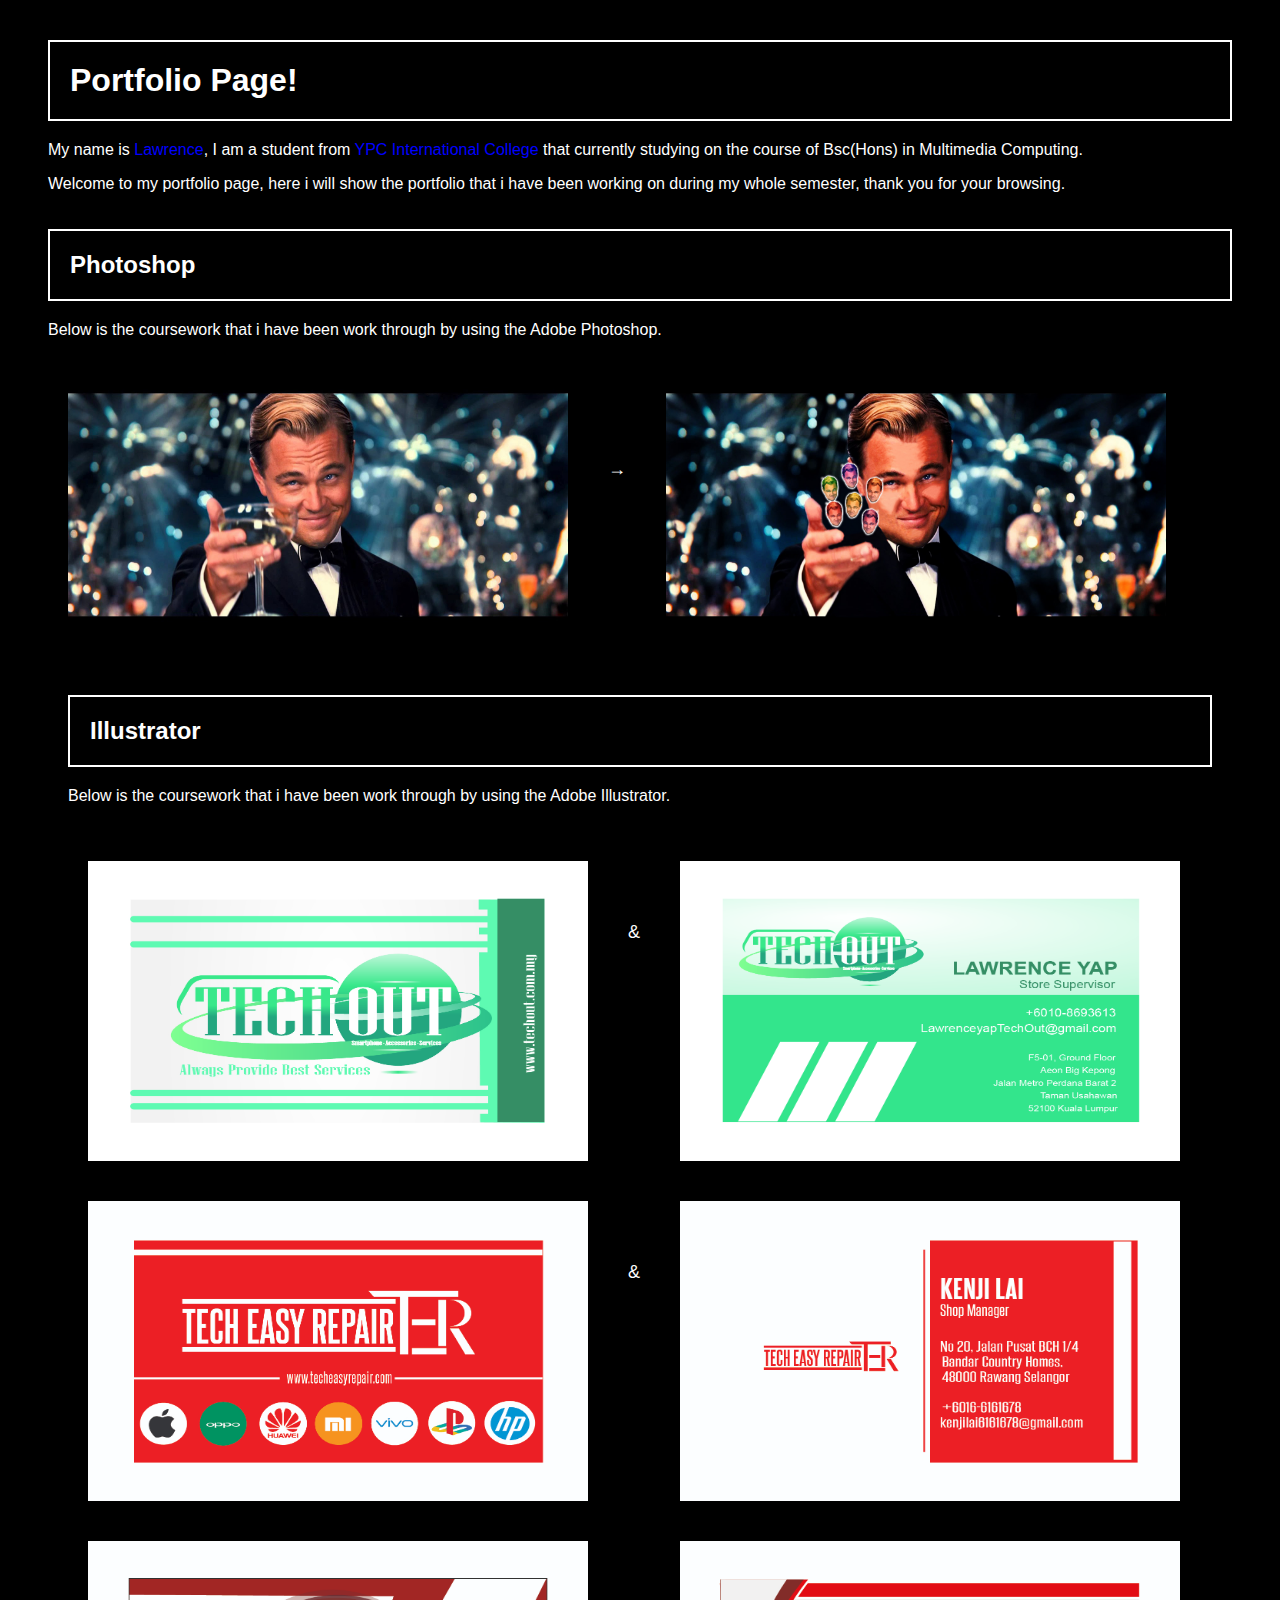
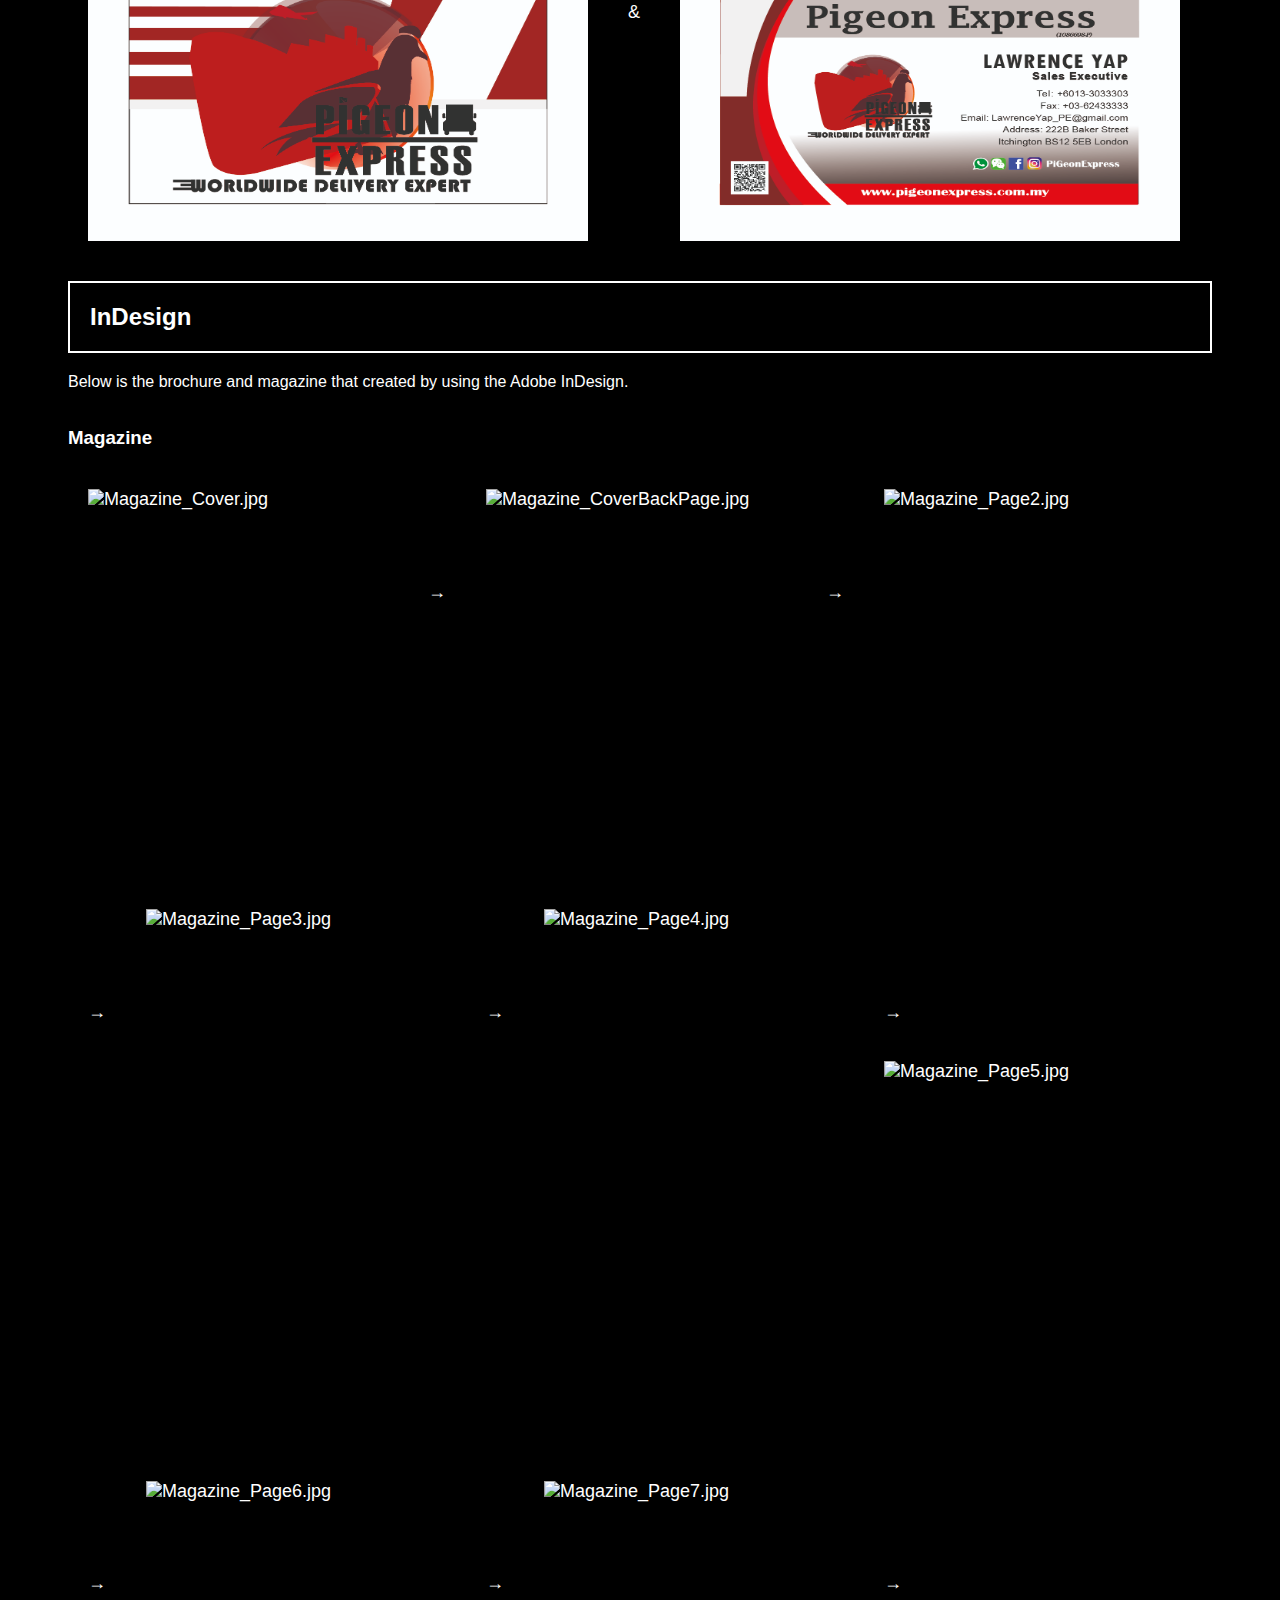
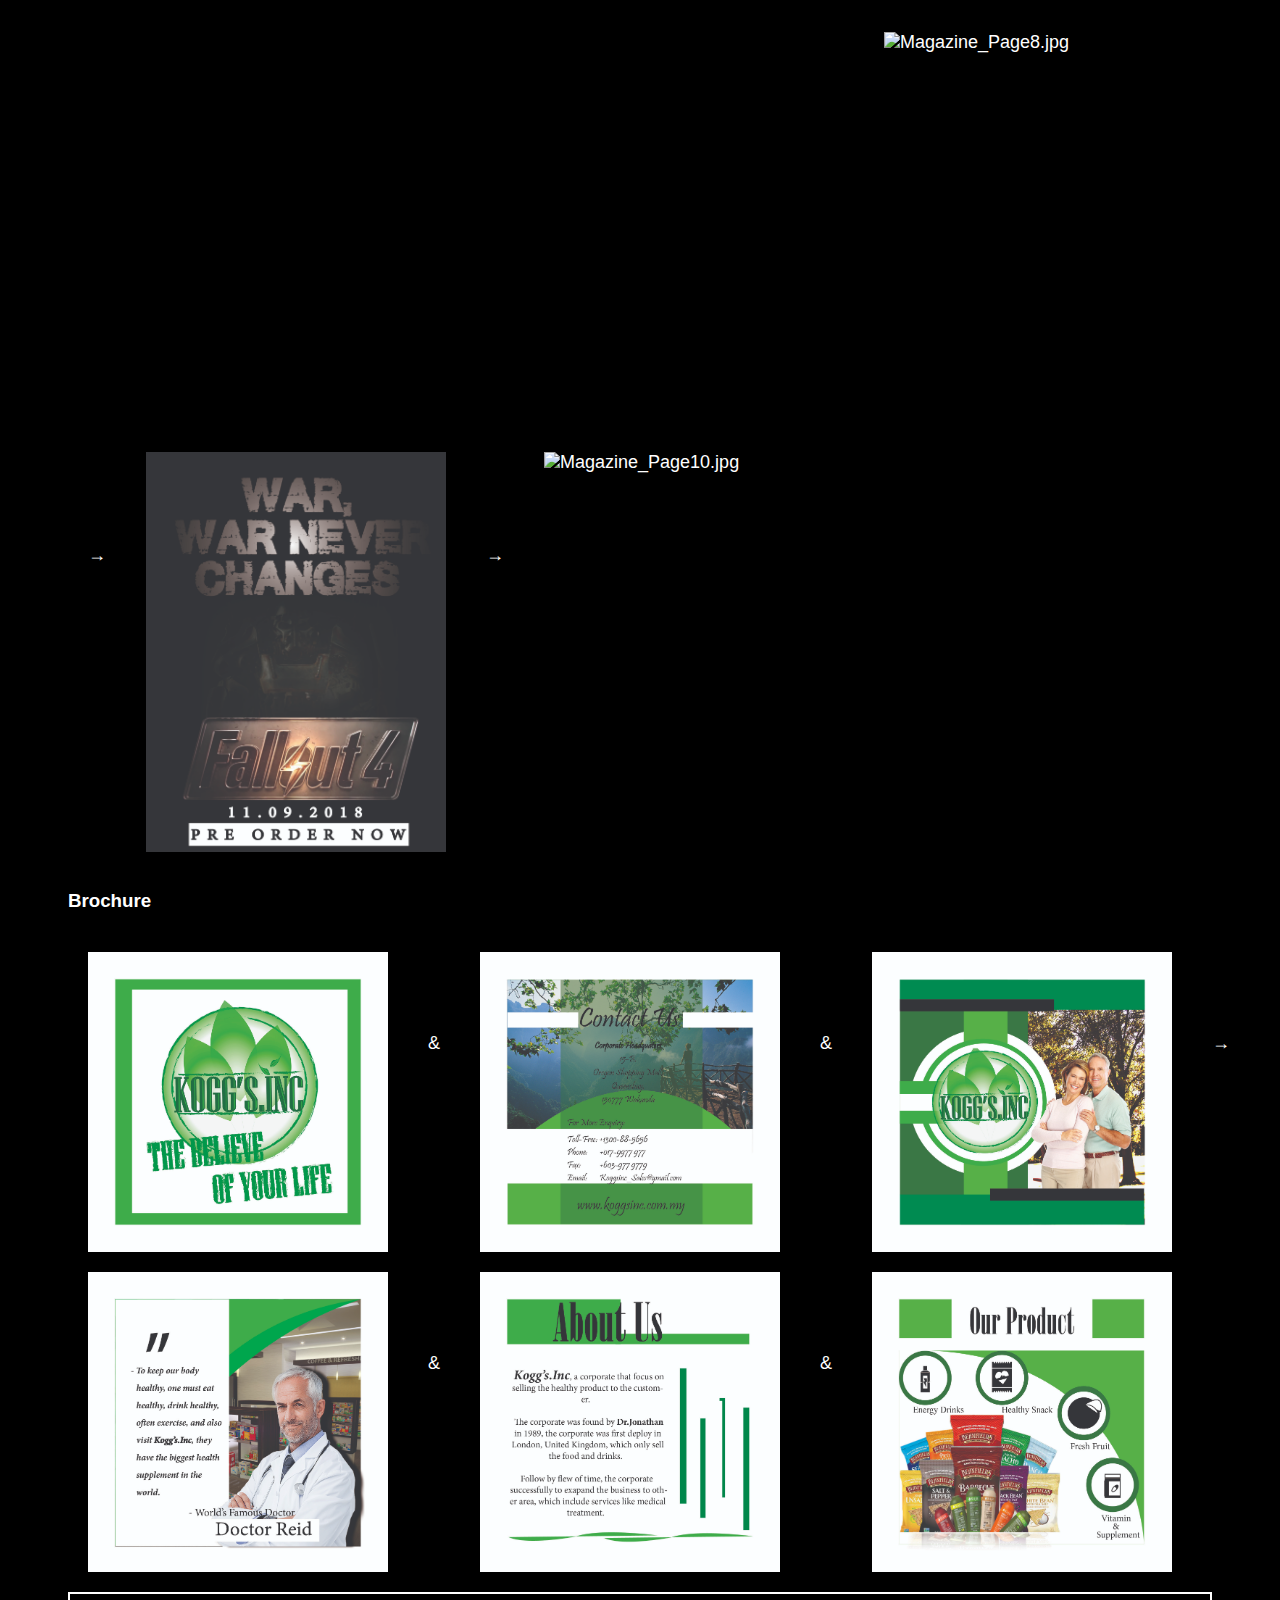
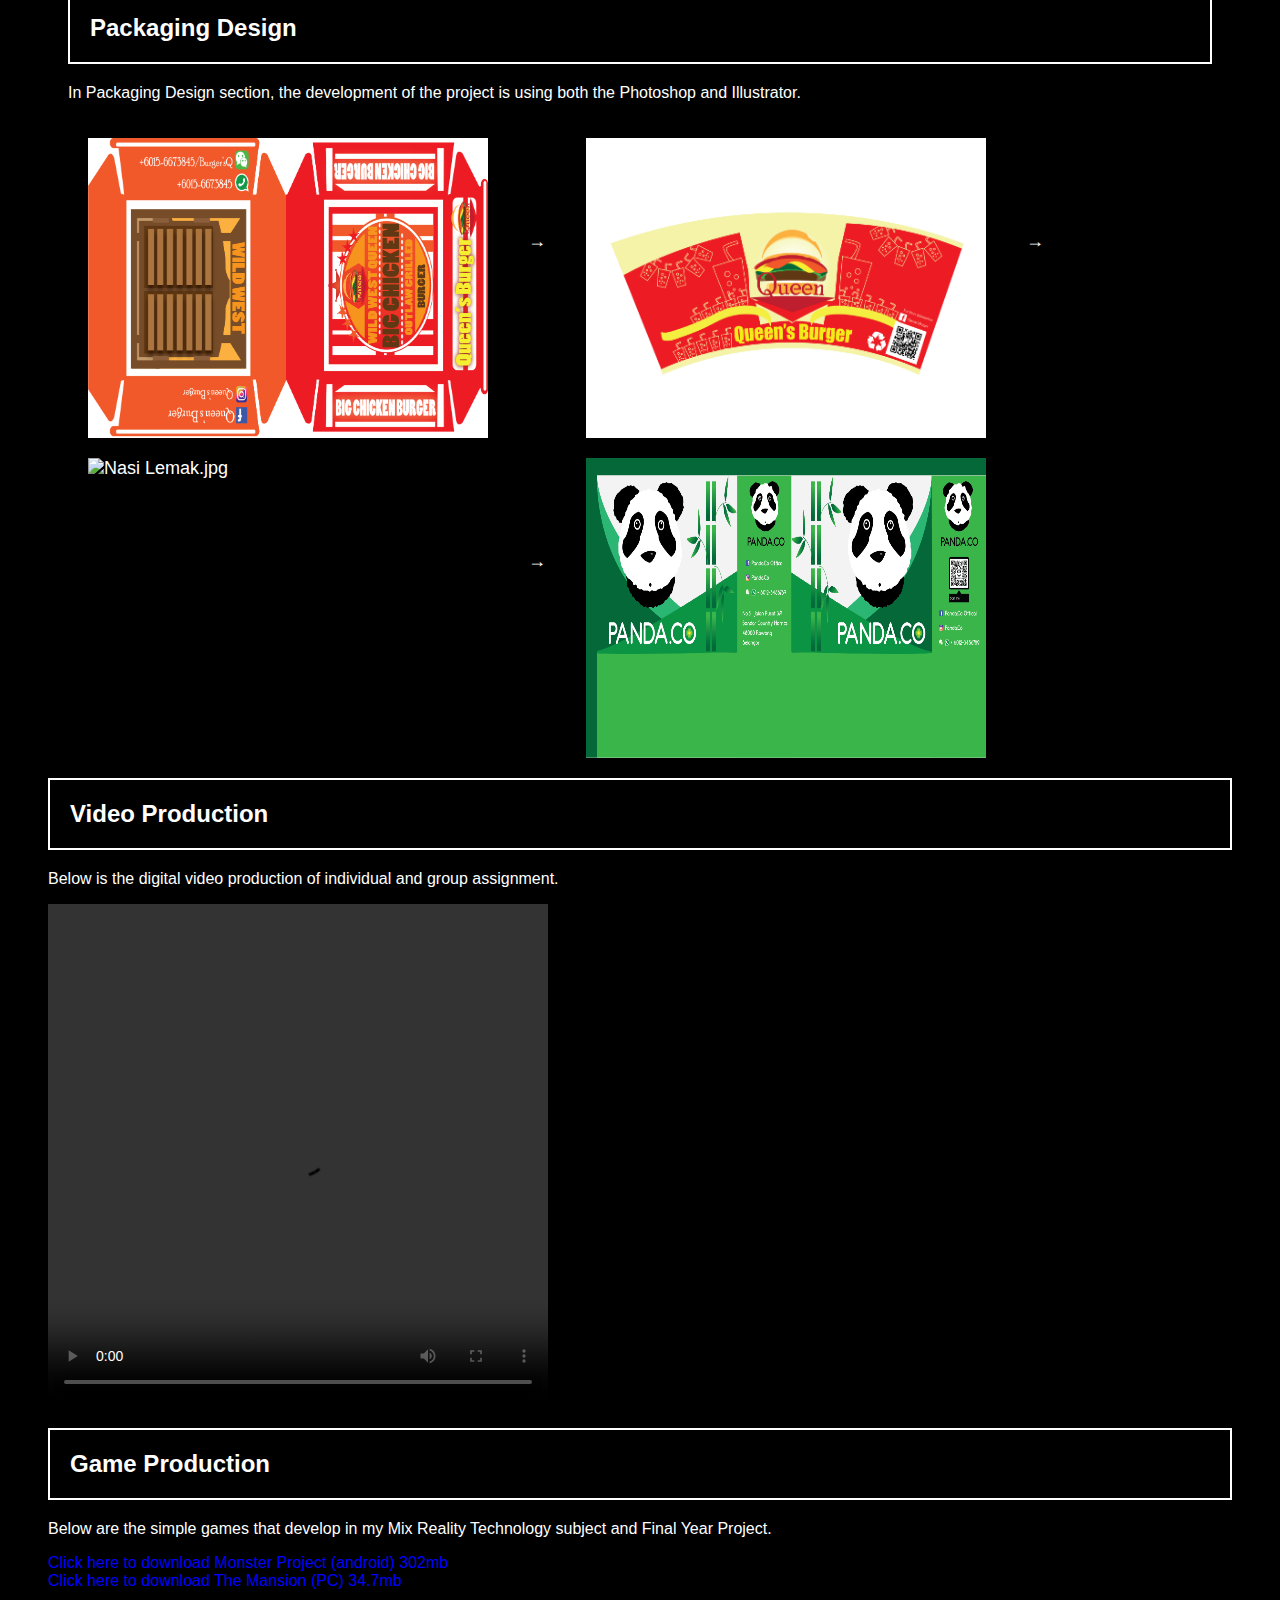
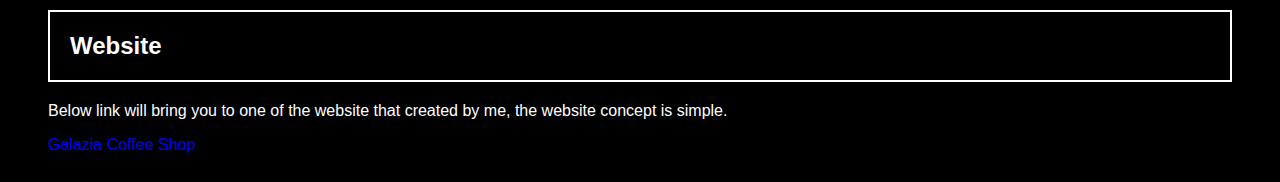
==== index.html @ 2a2111f8 "Update index.html" ====
<!DOCTYPE html>
<html>

<head>
    <title>Portfolio Page</title>
    <link rel="shortcut icon" href="Portfolio.ico" />
    <link rel="stylesheet" type="text/css" href="index.css" />
</head>

<body>
    <div id="introduction">
        <h1>Portfolio Page!</h1>
        <p>My name is <span id="name">Lawrence</span>, I am a student from <span id="name"><a
                    href="http://www.kolejypc.edu.my/v2/"> YPC International College</a></span>
            that currently studying on the course of Bsc(Hons) in Multimedia
            Computing.
        </p>
        <p id="intro1">Welcome to my portfolio page, here i will show the portfolio that i have been working on during
            my
            whole
            semester, thank you for your browsing.</p>
    </div>

    <div id="photoshop">
        <h2>Photoshop</h2>
        <p>Below is the coursework that i have been work through by using the Adobe Photoshop.</p>
        <img class="diffimg" src="Images/Leonardo.jpg" alt="Leonardo.jpg" />
        <p class="diffimg" style="padding-top: 7%;">&rarr;</p>
        <img class="diffimg" src="Images/Leonardo1.jpg" alt="Leonardo1.jpeg" />
    </div>

    <div id="Illustrator">
        <h2>Illustrator</h2>
        <p>Below is the coursework that i have been work through by using the Adobe Illustrator.</p>
        <img class="namecard" src="Images/Name Card 1-01.jpg" alt="Namecard 1(Front)">
        <p class="diffimg" style="padding-top: 7%;">&</p>
        <img class="namecard" src="Images/Name Card 1-02.jpg" alt="Namecard 1(Back)">

        <img class="namecard" src="Images/Name Card 2-01.jpg" alt="NameCard 2(Front)" />
        <p class="diffimg" style="padding-top: 7%;">&</p>
        <img class="namecard" src="Images/Name Card 2-02.jpg" alt="NameCard 2(Back)" />

        <img class="namecard" src="Images/Name Card 3-01.jpg" alt="NameCard 3(Front)" />
        <p class="diffimg" style="padding-top: 7%;">&</p>
        <img class="namecard" src="Images/Name Card 3-02.jpg" alt="NameCard 3(Back)" />
    </div>

    <div id="InDesign">
        <h2>InDesign</h2>
        <p>Below is the brochure and magazine that created by using the Adobe InDesign.</p>
        <div class="magazine">
            <h3>Magazine</h3>
            <img class="diffimg" src="Images/InDesign/MagazineCover.jpg" alt="Magazine_Cover.jpg" />
            <p class="diffimg" style="padding-top: 8%;">&rarr;</p>
            <img class="diffimg" src="Images/InDesign/Magazine2.jpg" alt="Magazine_CoverBackPage.jpg" />
            <p class="diffimg" style="padding-top: 8%;">&rarr;</p>
            <img class="diffimg" src="Images/InDesign/Magazine3.jpg" alt="Magazine_Page2.jpg" />
            <p class="diffimg" style="padding-top: 8%;">&rarr;</p>
            <img class="diffimg" src="Images/InDesign/Magazine4.jpg" alt="Magazine_Page3.jpg" />
            <p class="diffimg" style="padding-top: 8%;">&rarr;</p>
            <img class="diffimg" src="Images/InDesign/Magazine5.jpg" alt="Magazine_Page4.jpg" />
            <p class="diffimg" style="padding-top: 8%;">&rarr;</p>
            <img class="diffimg" src="Images/InDesign/Magazine6.jpg" alt="Magazine_Page5.jpg" />
            <p class="diffimg" style="padding-top: 8%;">&rarr;</p>
            <img class="diffimg" src="Images/InDesign/Magazine7.jpg" alt="Magazine_Page6.jpg" />
            <p class="diffimg" style="padding-top: 8%;">&rarr;</p>
            <img class="diffimg" src="Images/InDesign/Magazine8.jpg" alt="Magazine_Page7.jpg" />
            <p class="diffimg" style="padding-top: 8%;">&rarr;</p>
            <img class="diffimg" src="Images/InDesign/Magazine9.jpg" alt="Magazine_Page8.jpg" />
            <p class="diffimg" style="padding-top: 8%;">&rarr;</p>
            <img class="diffimg" src="Images/InDesign/Magazine10.jpg" alt="Magazine_Page9.jpg" />
            <p class="diffimg" style="padding-top: 8%;">&rarr;</p>
            <img class="diffimg" src="Images/InDesign/Magazine11.jpg" alt="Magazine_Page10.jpg" />
        </div>
        <br>

        <div id="brochure">
            <h3>Brochure</h3>
            <img class="diffimg" src="Images/InDesign/Brochure.jpg" alt="Brochure_Page1.jpg" />
            <p class="diffimg" style="padding-top: 7%;">&</p>
            <img class="diffimg" src="Images/InDesign/Brochure2.jpg" alt="Brochure_Page2.jpg" />
            <p class="diffimg" style="padding-top: 7%;">&</p>
            <img class="diffimg" src="Images/InDesign/Brochure3.jpg" alt="Brochure_Page3.jpg" />
            <p class="diffimg" style="padding-top: 7%;">&rarr;</p>
            <img class="diffimg" src="Images/InDesign/Brochure4.jpg" alt="Brochure_Page4.jpg" />
            <p class="diffimg" style="padding-top: 7%;">&</p>
            <img class="diffimg" src="Images/InDesign/Brochure5.jpg" alt="Brochure_Page5.jpg" />
            <p class="diffimg" style="padding-top: 7%;">&</p>
            <img class="diffimg" src="Images/InDesign/Brochure6.jpg" alt="Brochure_Page6.jpg" />
        </div>

        <div id="PackagingDesign">
            <h2>Packaging Design</h2>
            <p>In Packaging Design section, the development of the project is using both the Photoshop and Illustrator.
            </p>
            <img class="diffimg" src="Images/Packaging/BurgerBox.png" alt="BurgerBox.png" />
            <p class="diffimg" style="padding-top: 8%;">&rarr;</p>
            <img class="diffimg" src="Images/Packaging/Cup.png" alt="Cup.png" />
            <p class="diffimg" style="padding-top: 8%;">&rarr;</p>
            <img class="diffimg" src="Images/Packaging/Nasi Lemak.jpg" alt="Nasi Lemak.jpg" />
            <p class="diffimg" style="padding-top: 8%;">&rarr;</p>
            <img class="diffimg" src="Images/Packaging/Panda.Co.png" alt="Panda.Co.png" />
        </div>



    </div>

    <div id="Video">
        <h2>Video Production</h2>
        <p>Below is the digital video production of individual and group assignment.</p>
        <video class="ProjectVideo" width="500px" height="500px" controls>
            <source src="Video/A Lost Tape.mp4" />
        </video>
        <object class="ProjectVideo" width="500px" height="500px"
            data="https://www.youtube.com/watch?v=vtud07DnHDQ&feature=youtu.be?controls=1">
    </object>
    </div>

    <div id="Game">
        <h2>Game Production</h2>
        <p>Below are the simple games that develop in my Mix Reality Technology subject and Final Year Project.</p>
        <a id="link" href="Download/Monster Project1.apk">Click here to download Monster Project (android) 302mb </a>
        <br>
        <a id="link" href="Download/The Mansion.zip">Click here to download The Mansion (PC) 34.7mb </a>
    </div>

    <div id="website">
        <h2>Website</h2>
        <p>Below link will bring you to one of the website that created by me, the website concept is simple.</p>
        <a id="link" href="https://lyap05.github.io/">Galazia Coffee Shop</a>
    </div>

</body>

</html>
---- index.css ----
html {
    font-family: Verdana, Geneva, Tahoma, sans-serif;
    margin: 20px;
    background-color: black;
    color: white;
}

p {
    margin-left: 20px;
}

img {
    width: 500px;
    height: 300px;
}

#InDesign img {
    margin-top: 20px;
    width: 300px;
    height: 400px;
}

#brochure img{
    width: 300px;
    height:300px;
}

#PackagingDesign img{
    width: 400px;
    height: 300px;
}

html a {
    color: blue;
    text-decoration: none;
}

html a:hover {
    color: red;
}

h1, h2 {
    margin: 20px;
    border: 2px solid white;
    padding: 20px;
}

h3{
    margin:20px;
}

#name {
    color: blue;
}

#photoshop {
    width: 100%;
    height: auto;
}

#photoshop, #Illustrator, #InDesign,.magazine,#brochure::after {
    content: "";
    clear: both;
    display: table;
}

#Illustrator, #InDesign {
    background-color: black;
    margin: 20px;
}

.diffimg {
    margin-left: 40px;
    float: left;
    font-size: 18px;
}

.namecard {
    margin-left: 40px;
    margin-top: 40px;
    float: left;
    font-size: 18px;
}

.diffimg p {
    padding-top: 50px;
}

.ProjectVideo{
    margin-left:20px;
}

#link{
    margin-left:20px;
    padding-top:20px;
}
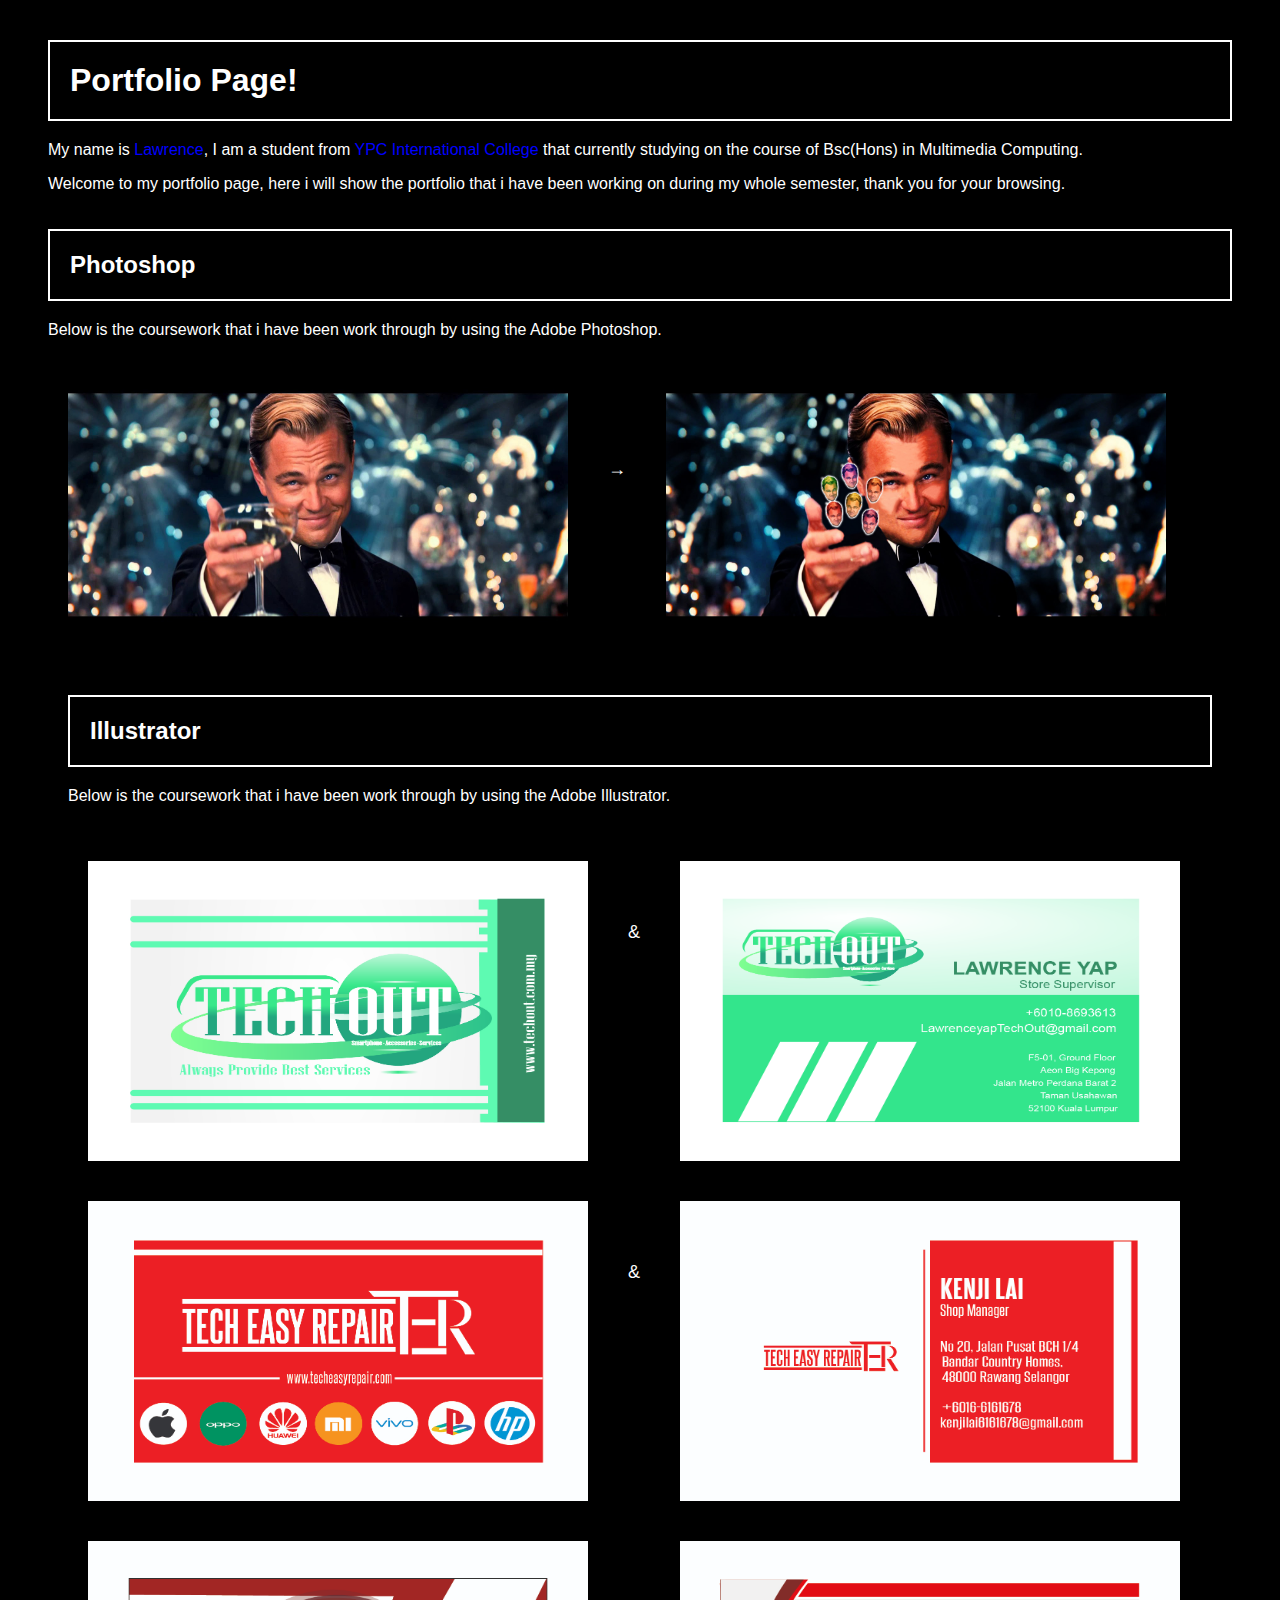
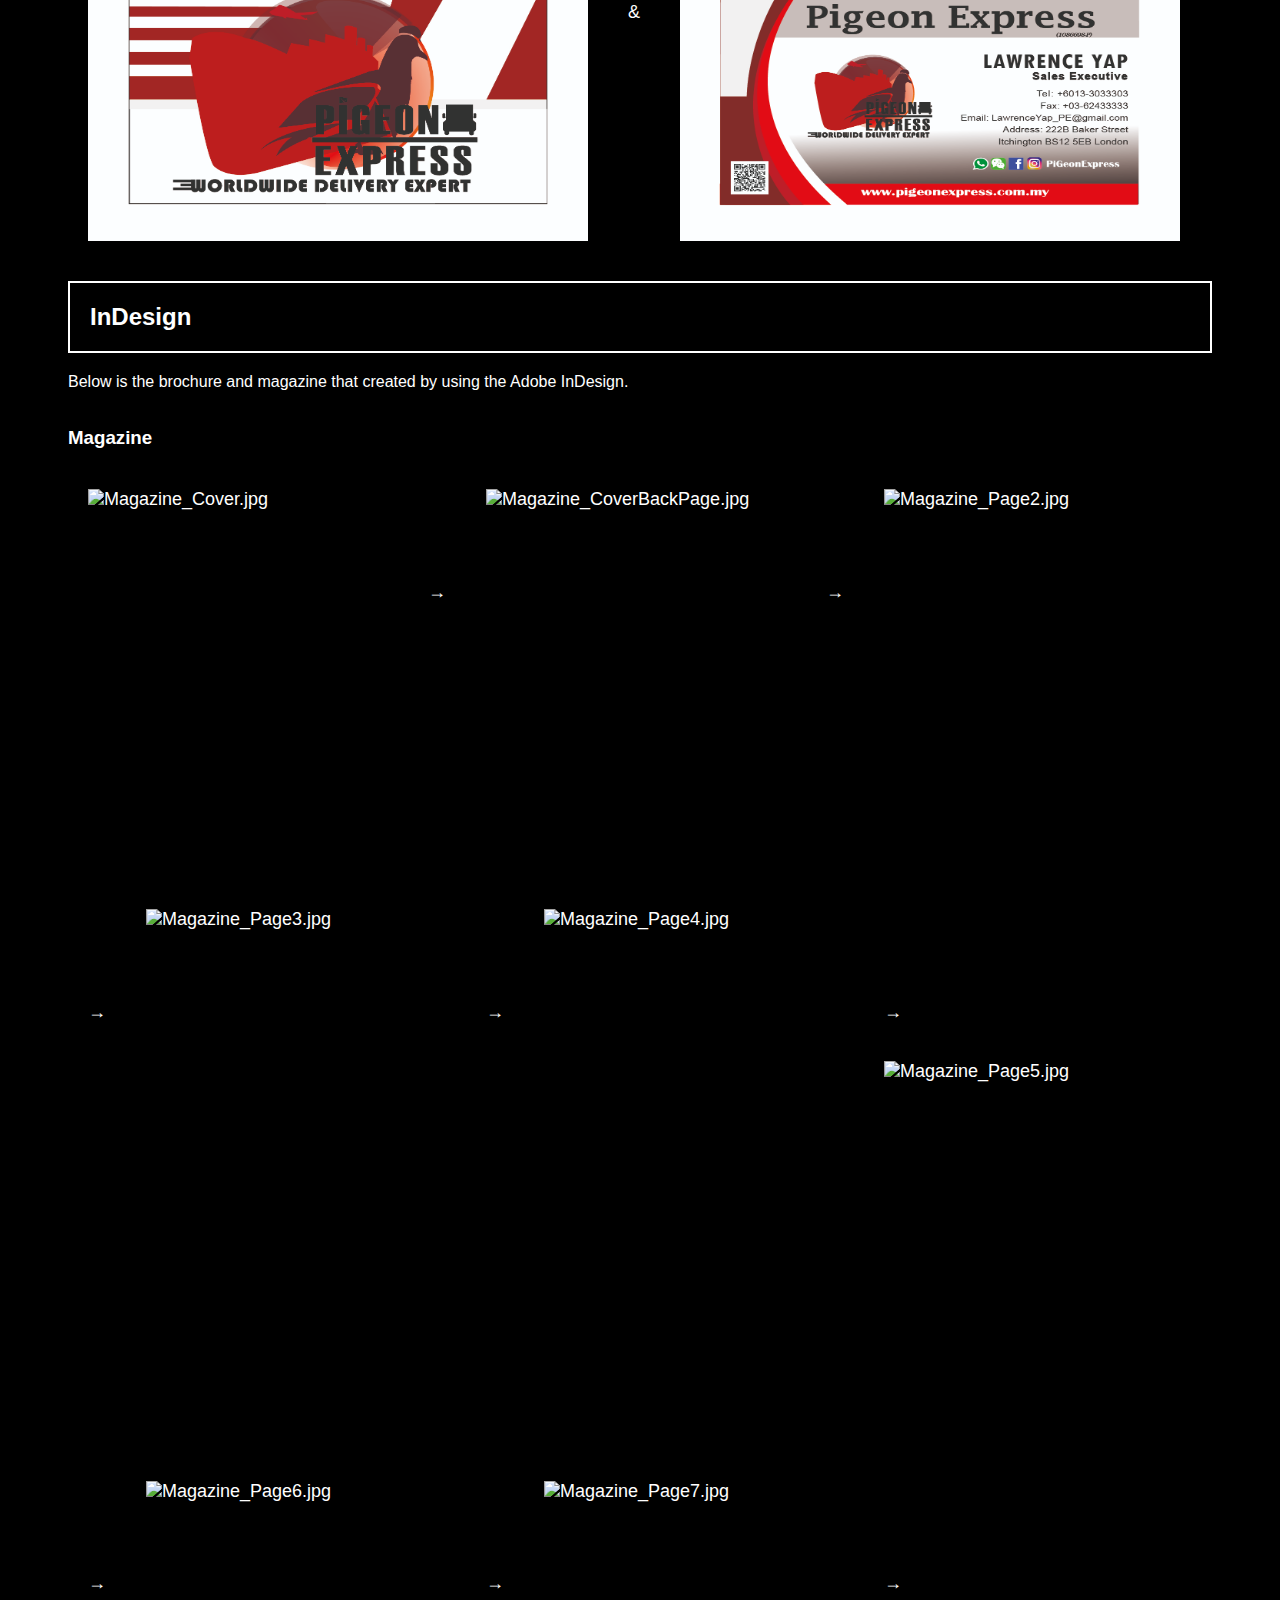
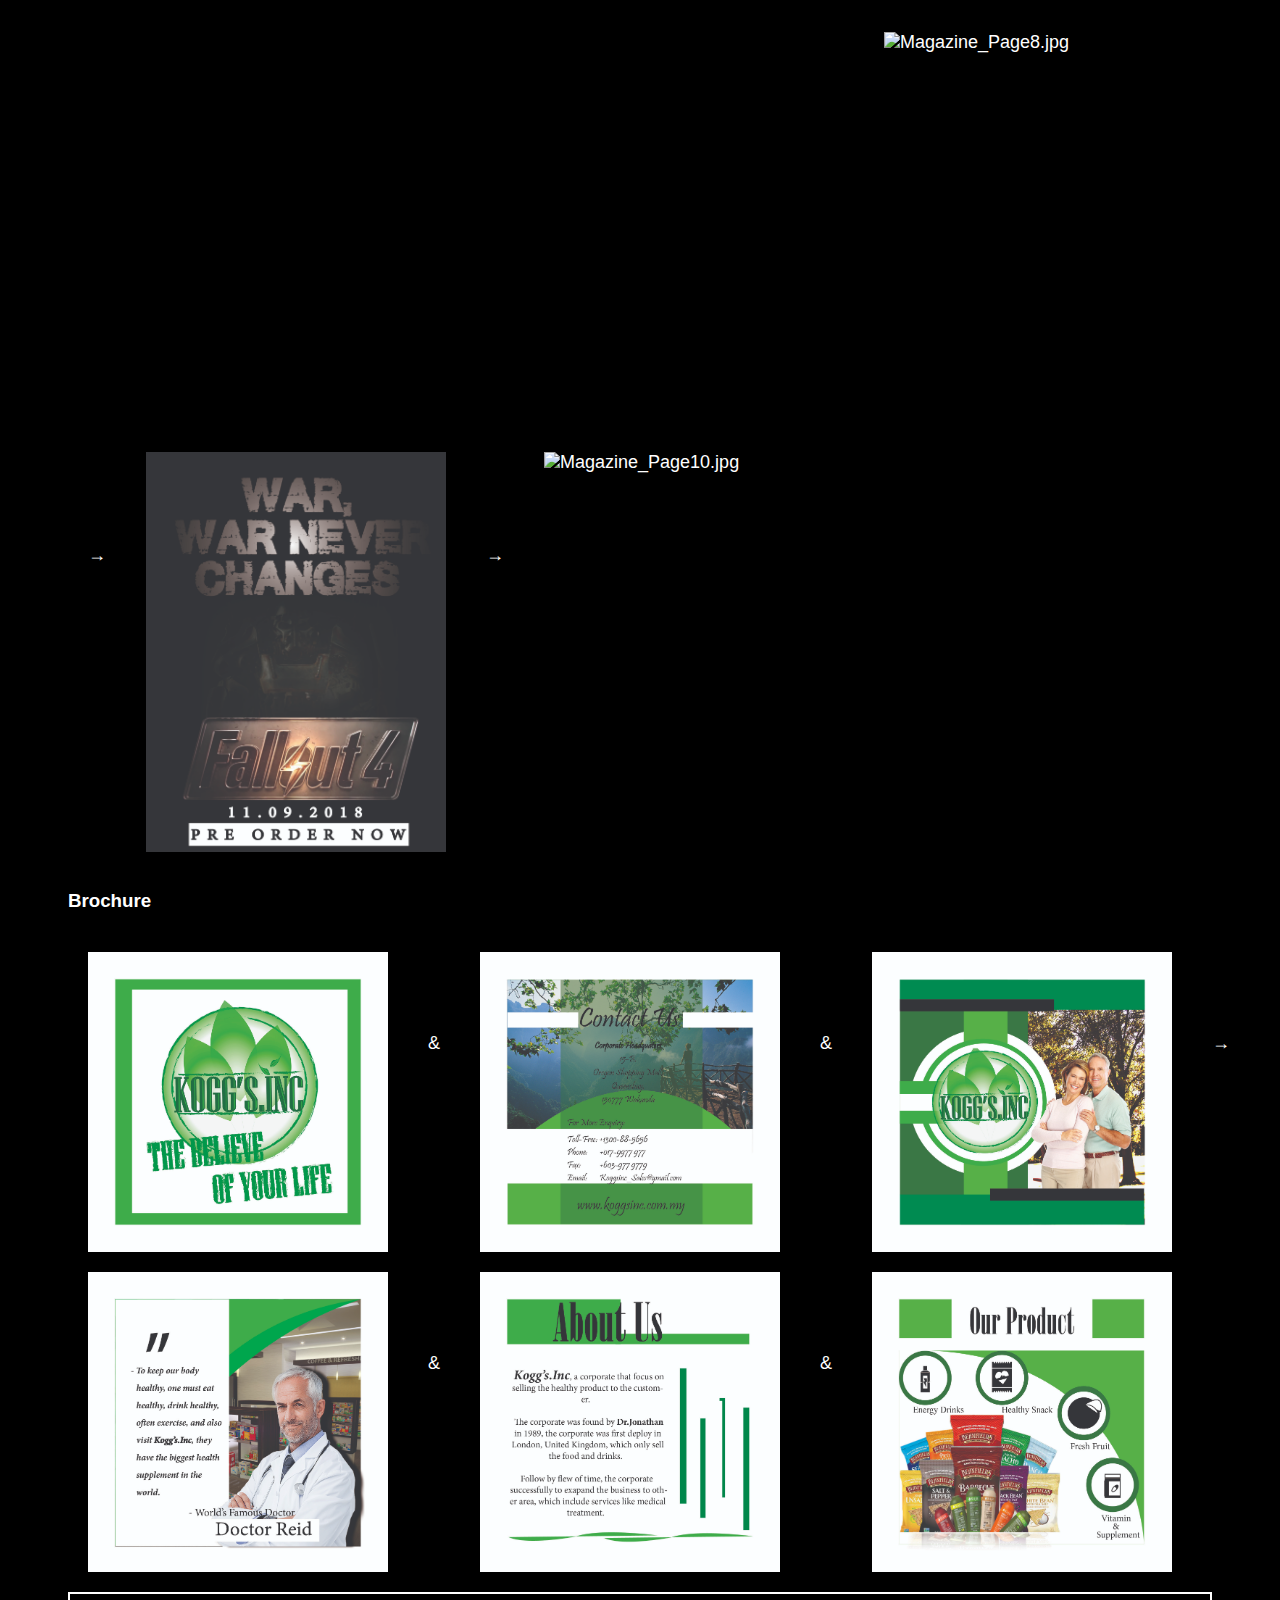
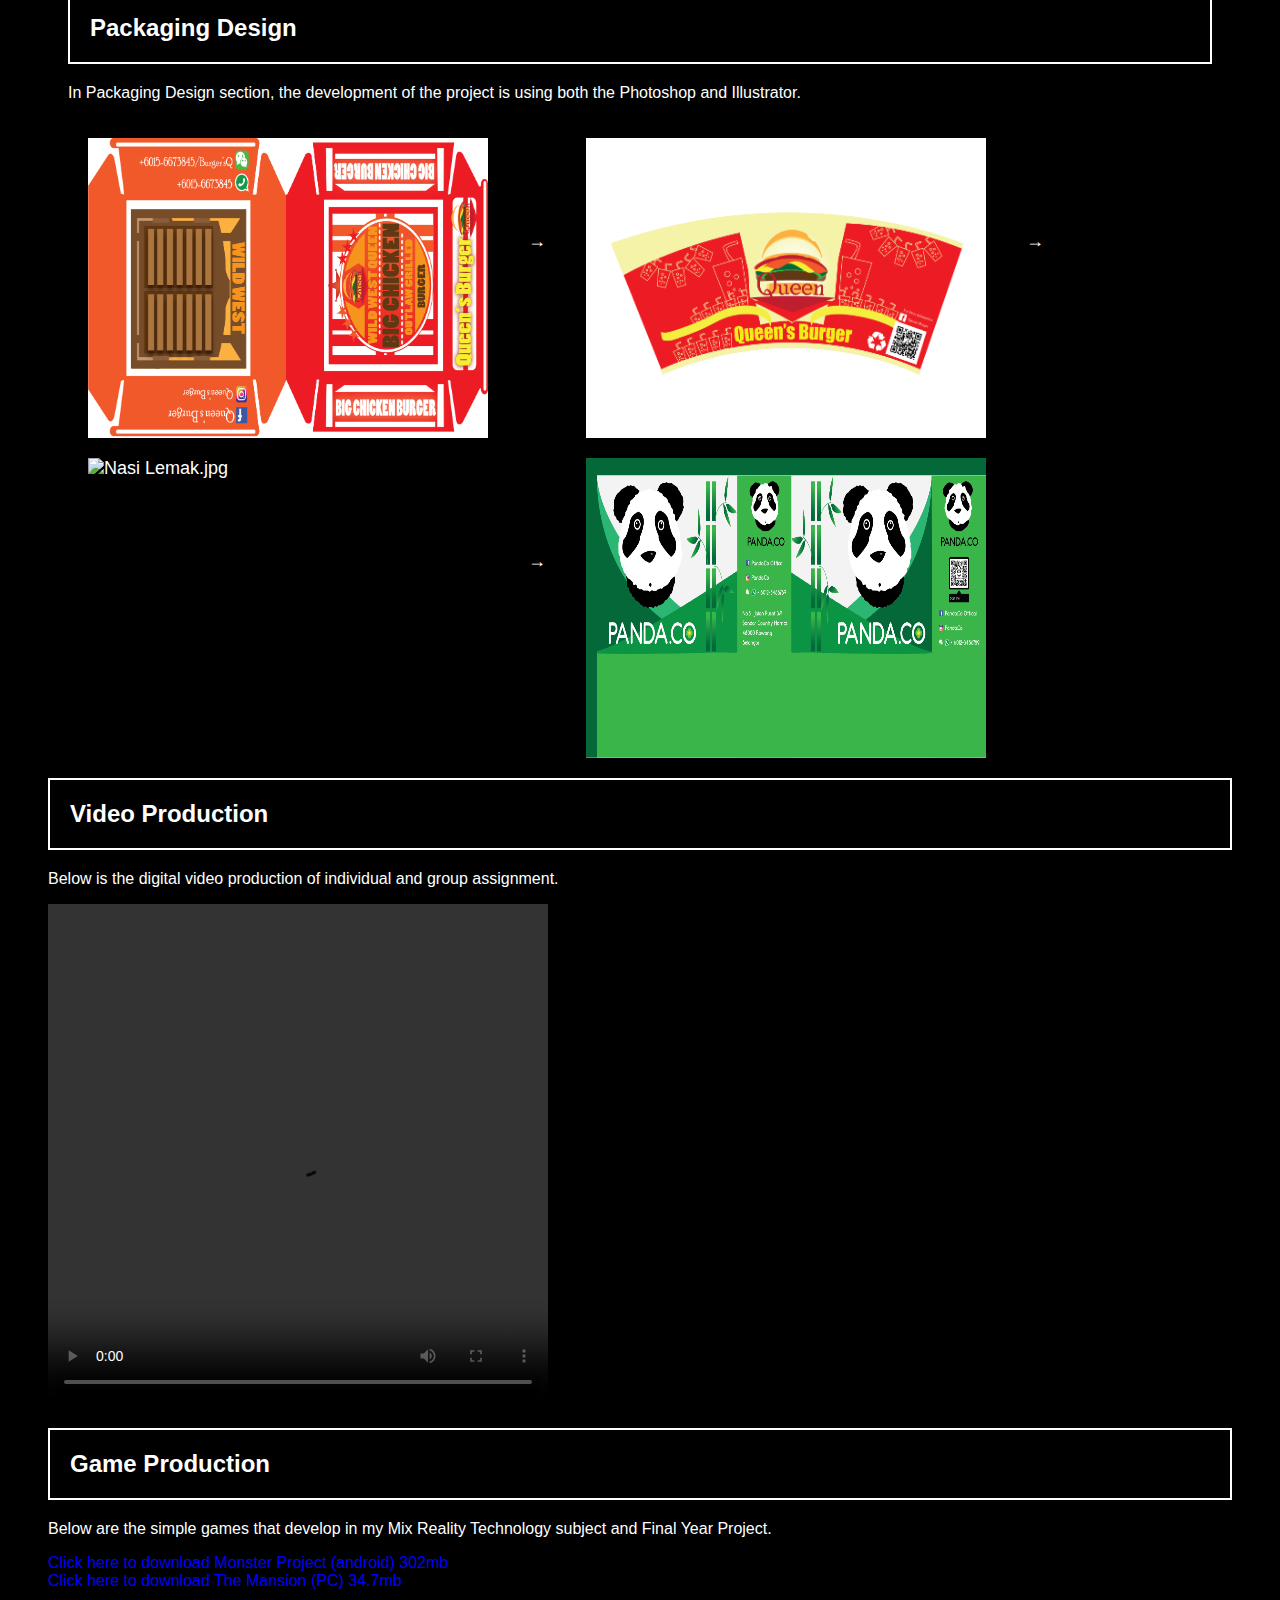
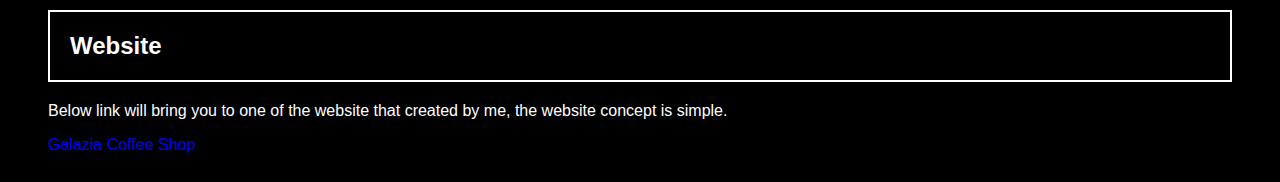
==== commit 51a45979: "Update index.html" ====
--- a/index.html
+++ b/index.html
@@ -113,7 +113,7 @@
             <source src="Video/A Lost Tape.mp4" />
         </video>
         <object class="ProjectVideo" width="500px" height="500px"
-            data="https://www.youtube.com/watch?v=vtud07DnHDQ&feature=youtu.be?controls=1">
+            data="https://www.youtube.com/embed/watch?v=vtud07DnHDQ&feature=youtu.be?controls=1">
     </object>
     </div>
 
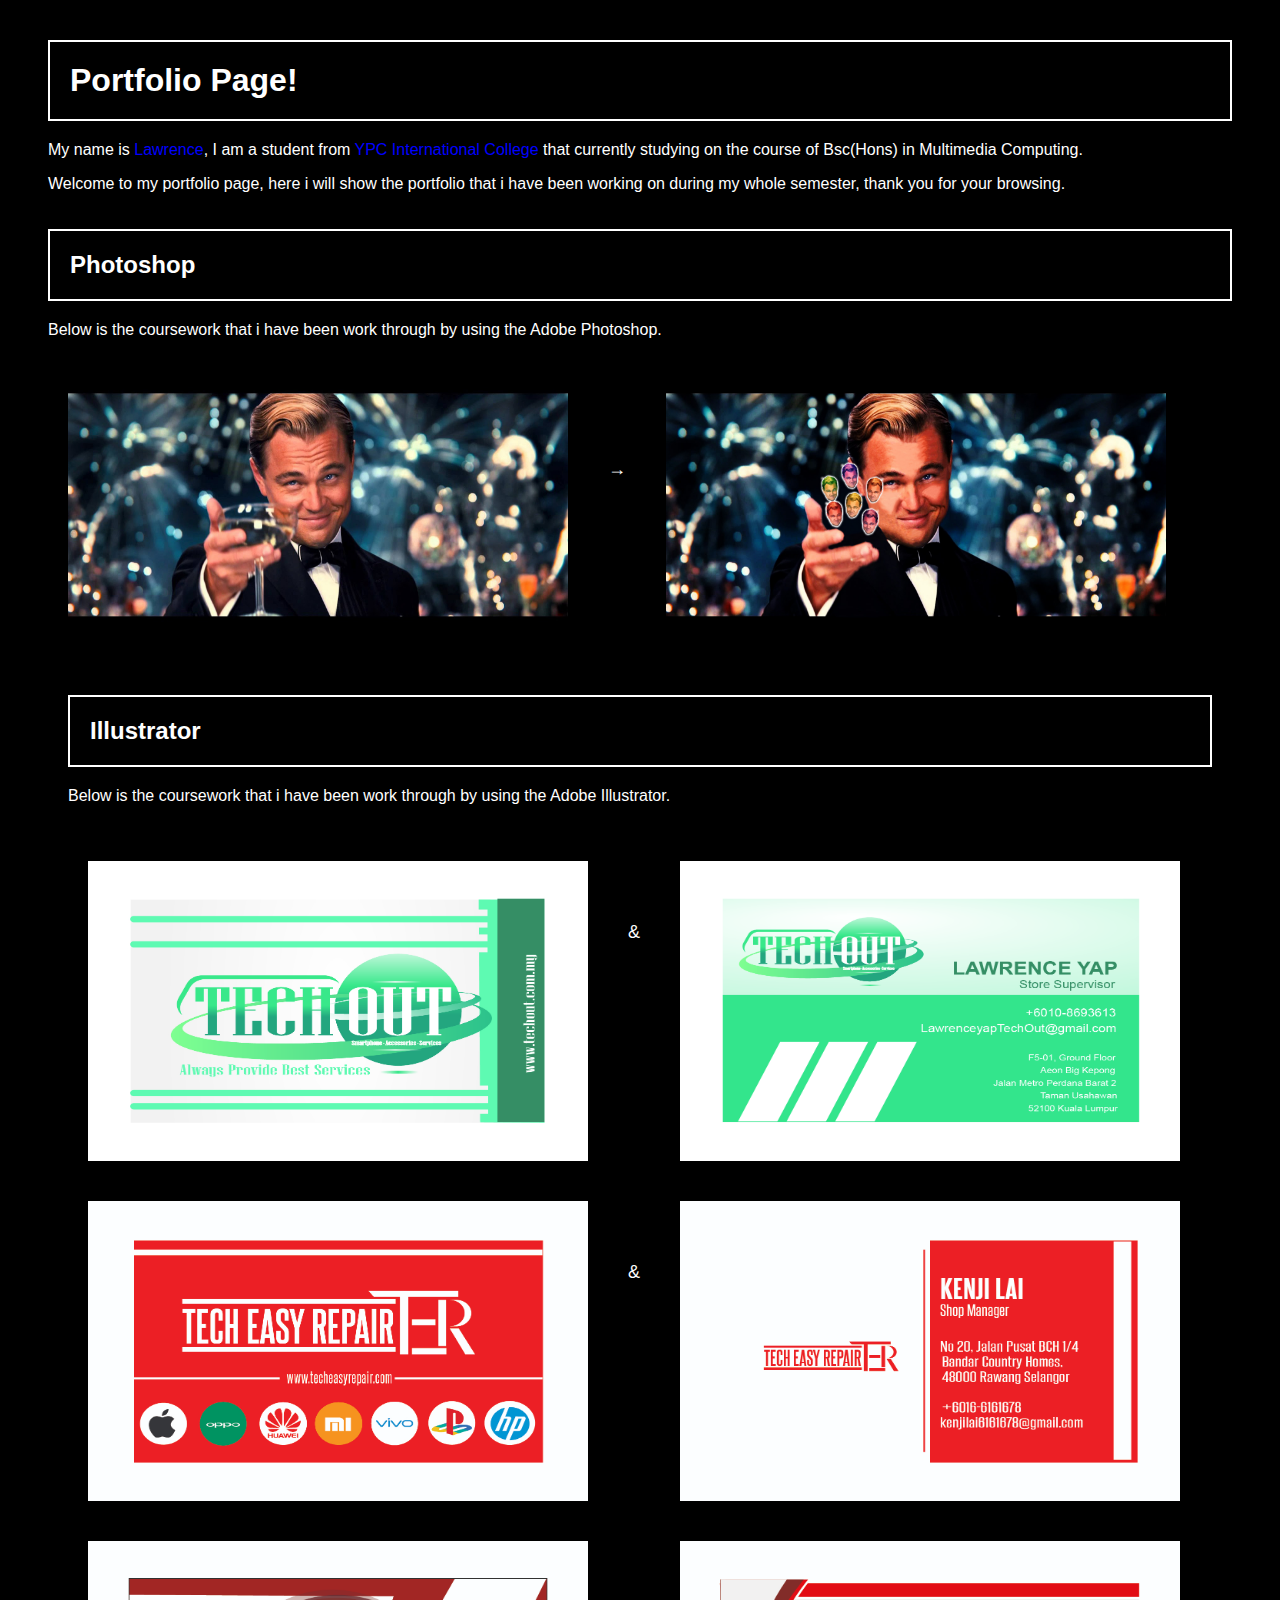
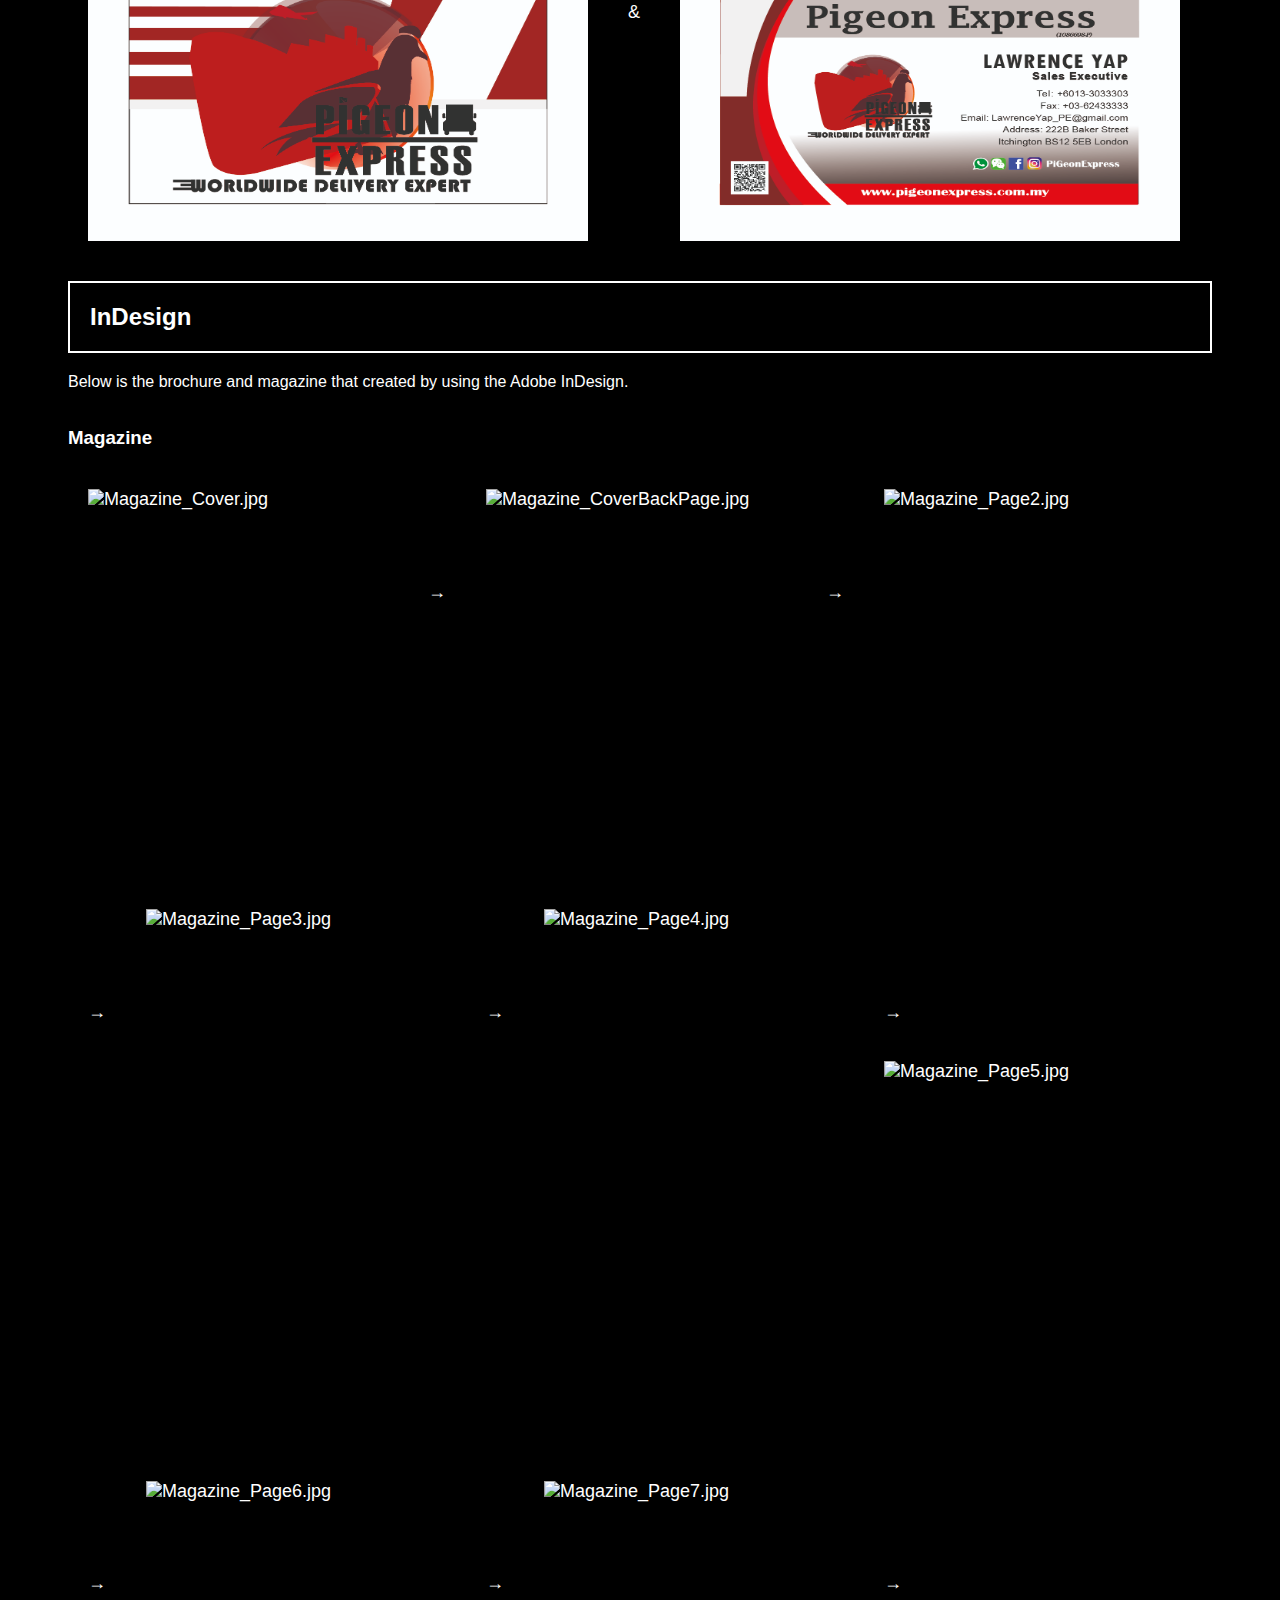
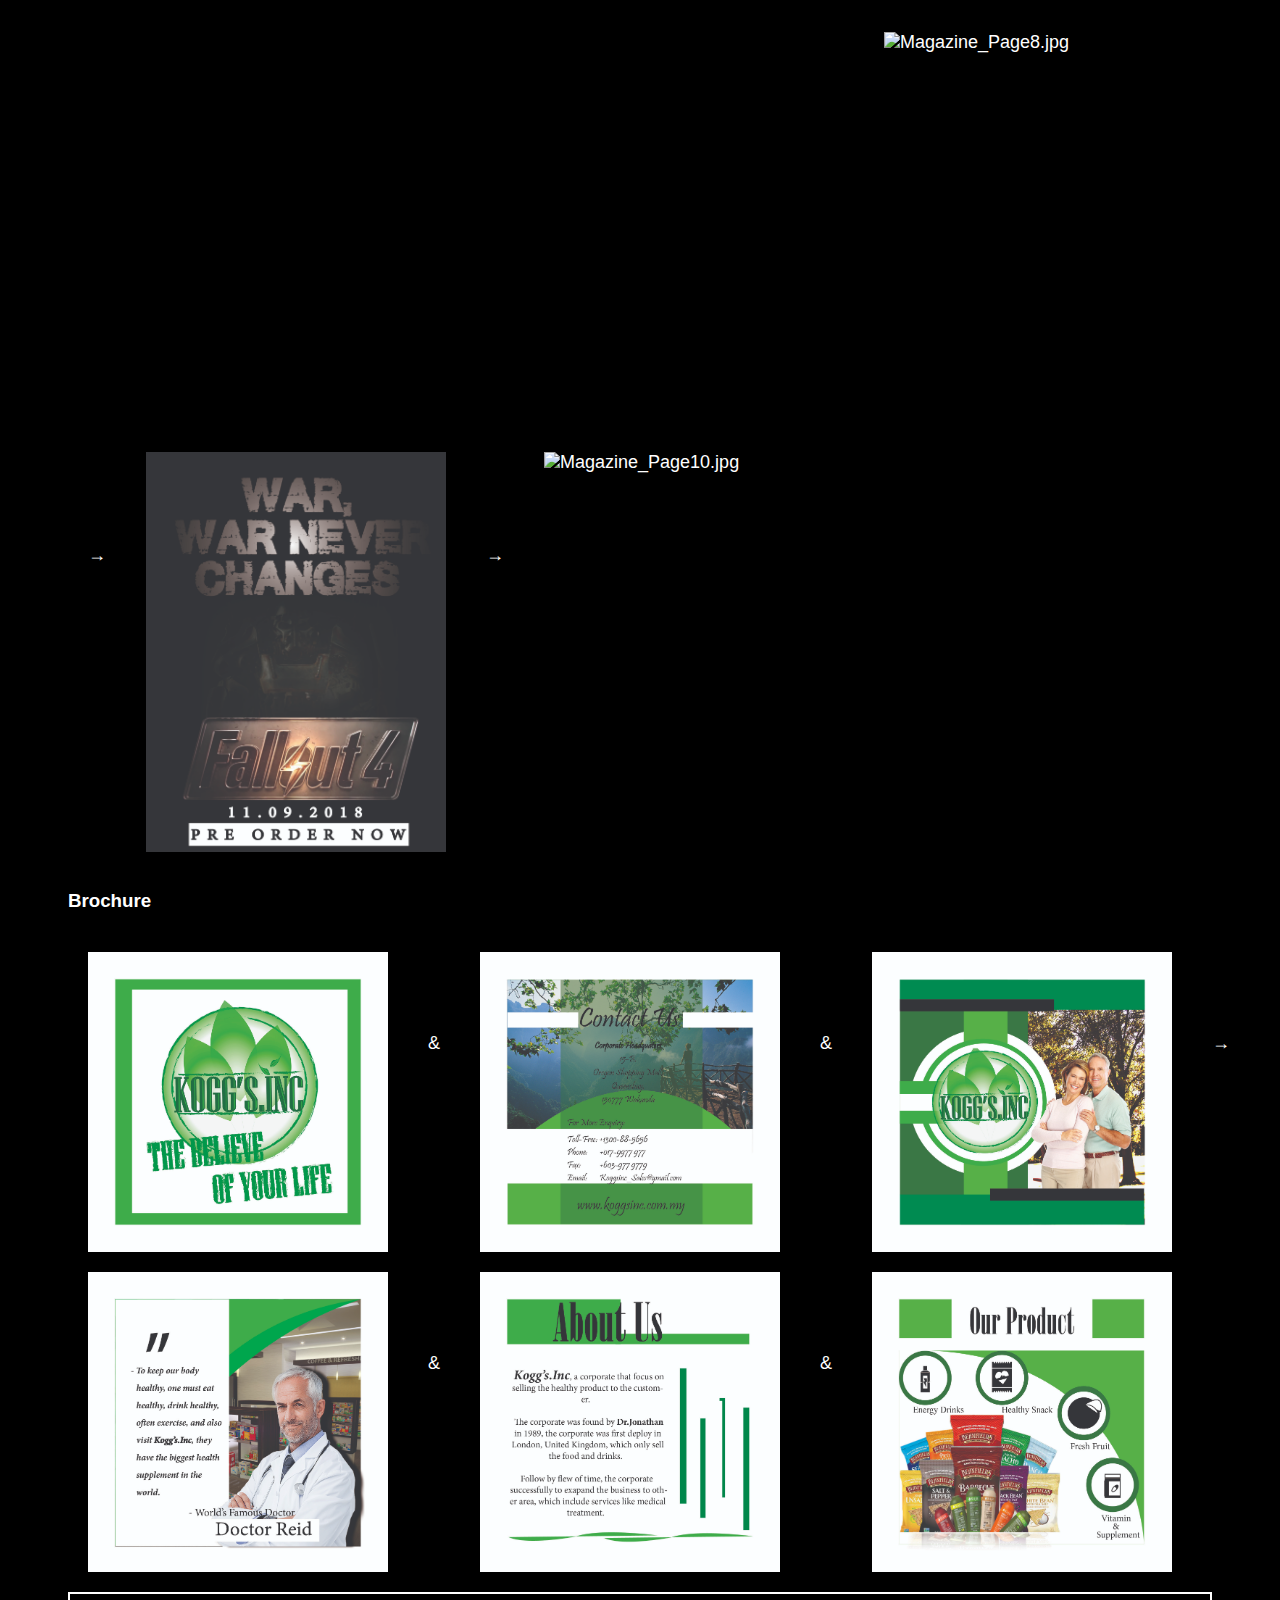
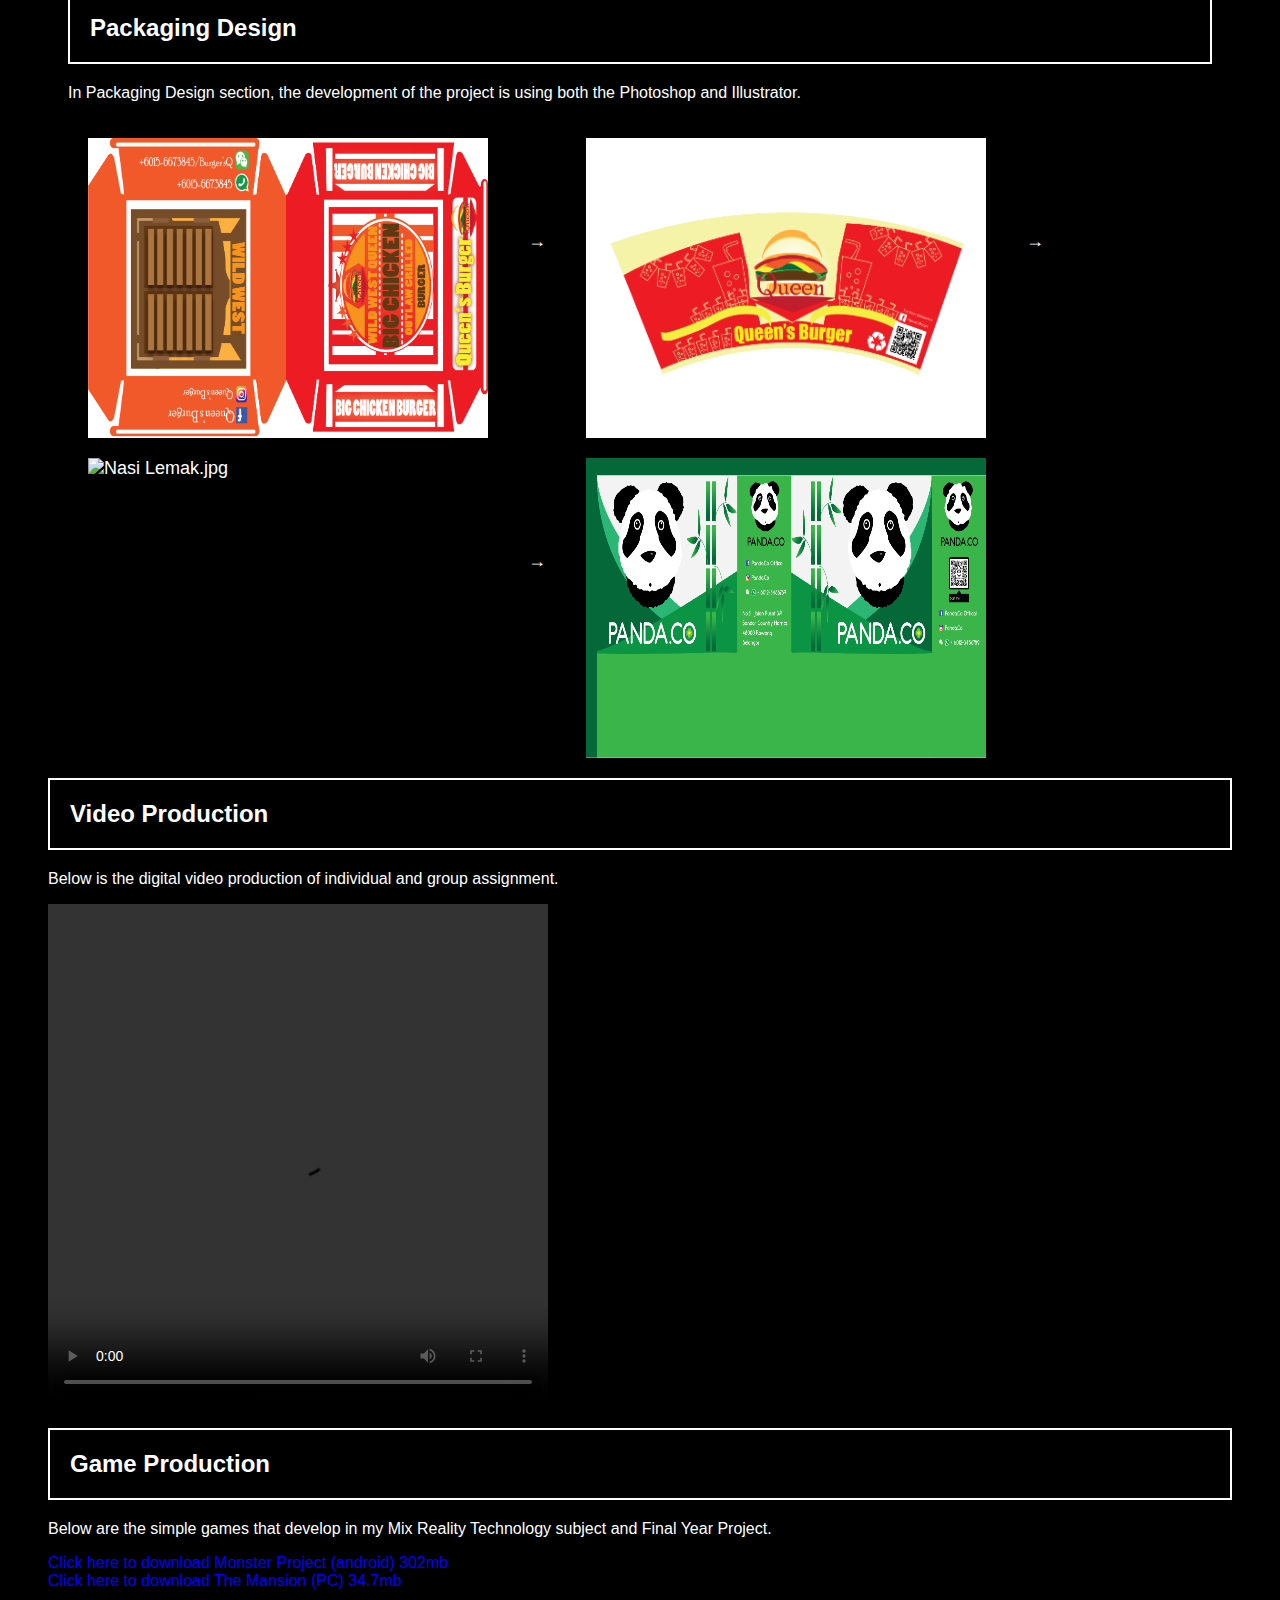
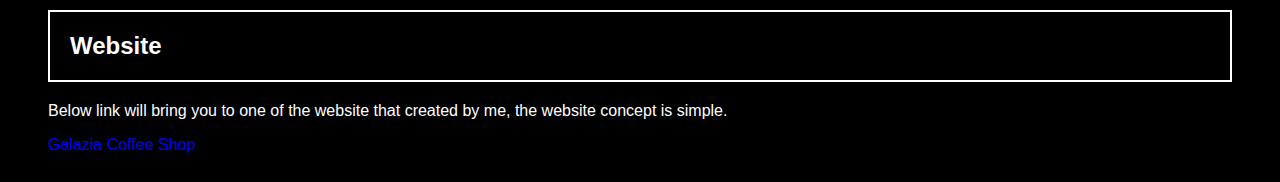
==== commit 7c89c703: "Update index.html" ====
--- a/index.html
+++ b/index.html
@@ -112,9 +112,8 @@
         <video class="ProjectVideo" width="500px" height="500px" controls>
             <source src="Video/A Lost Tape.mp4" />
         </video>
-        <object class="ProjectVideo" width="500px" height="500px"
-            data="https://www.youtube.com/embed/watch?v=vtud07DnHDQ&feature=youtu.be?controls=1">
-    </object>
+        <embed class="ProjectVideo" width="500px" height="500px"
+            src="https://www.youtube.com/watch?v=vtud07DnHDQ&feature=youtu.be?controls=1">
     </div>
 
     <div id="Game">
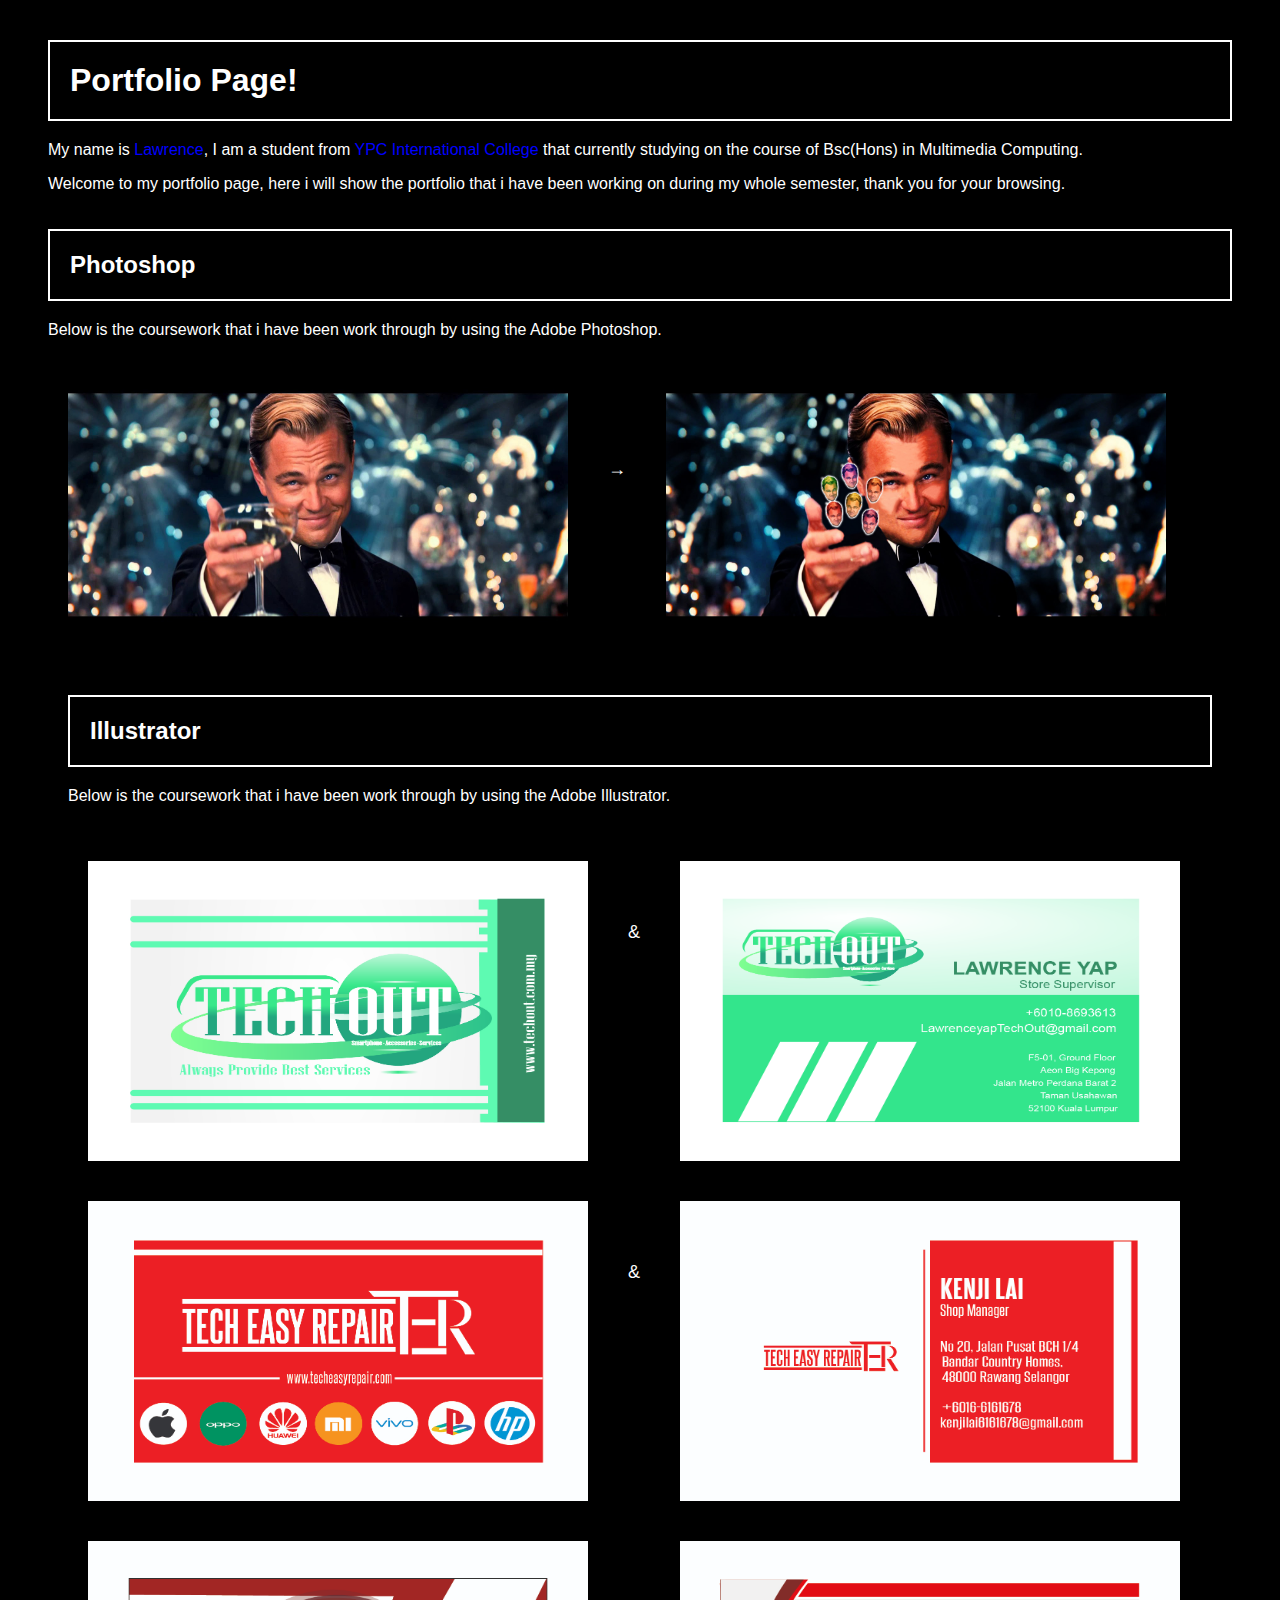
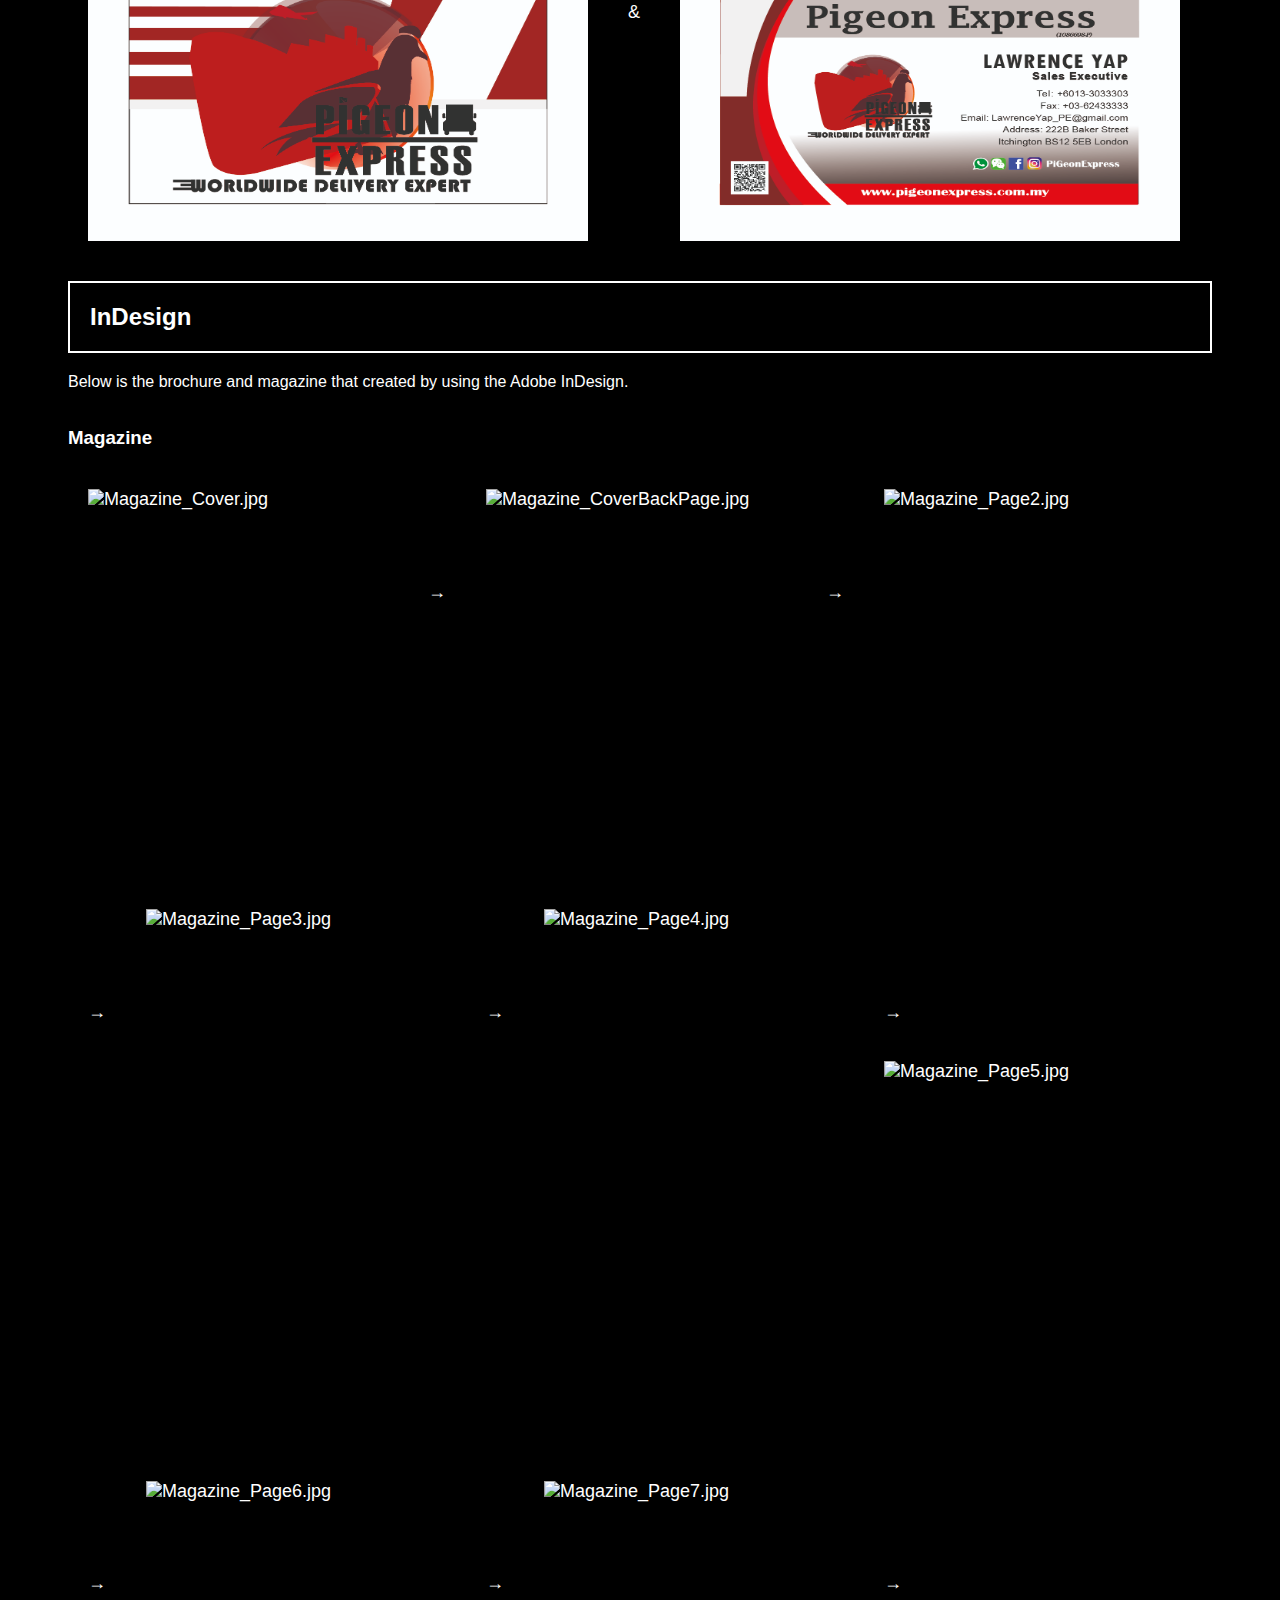
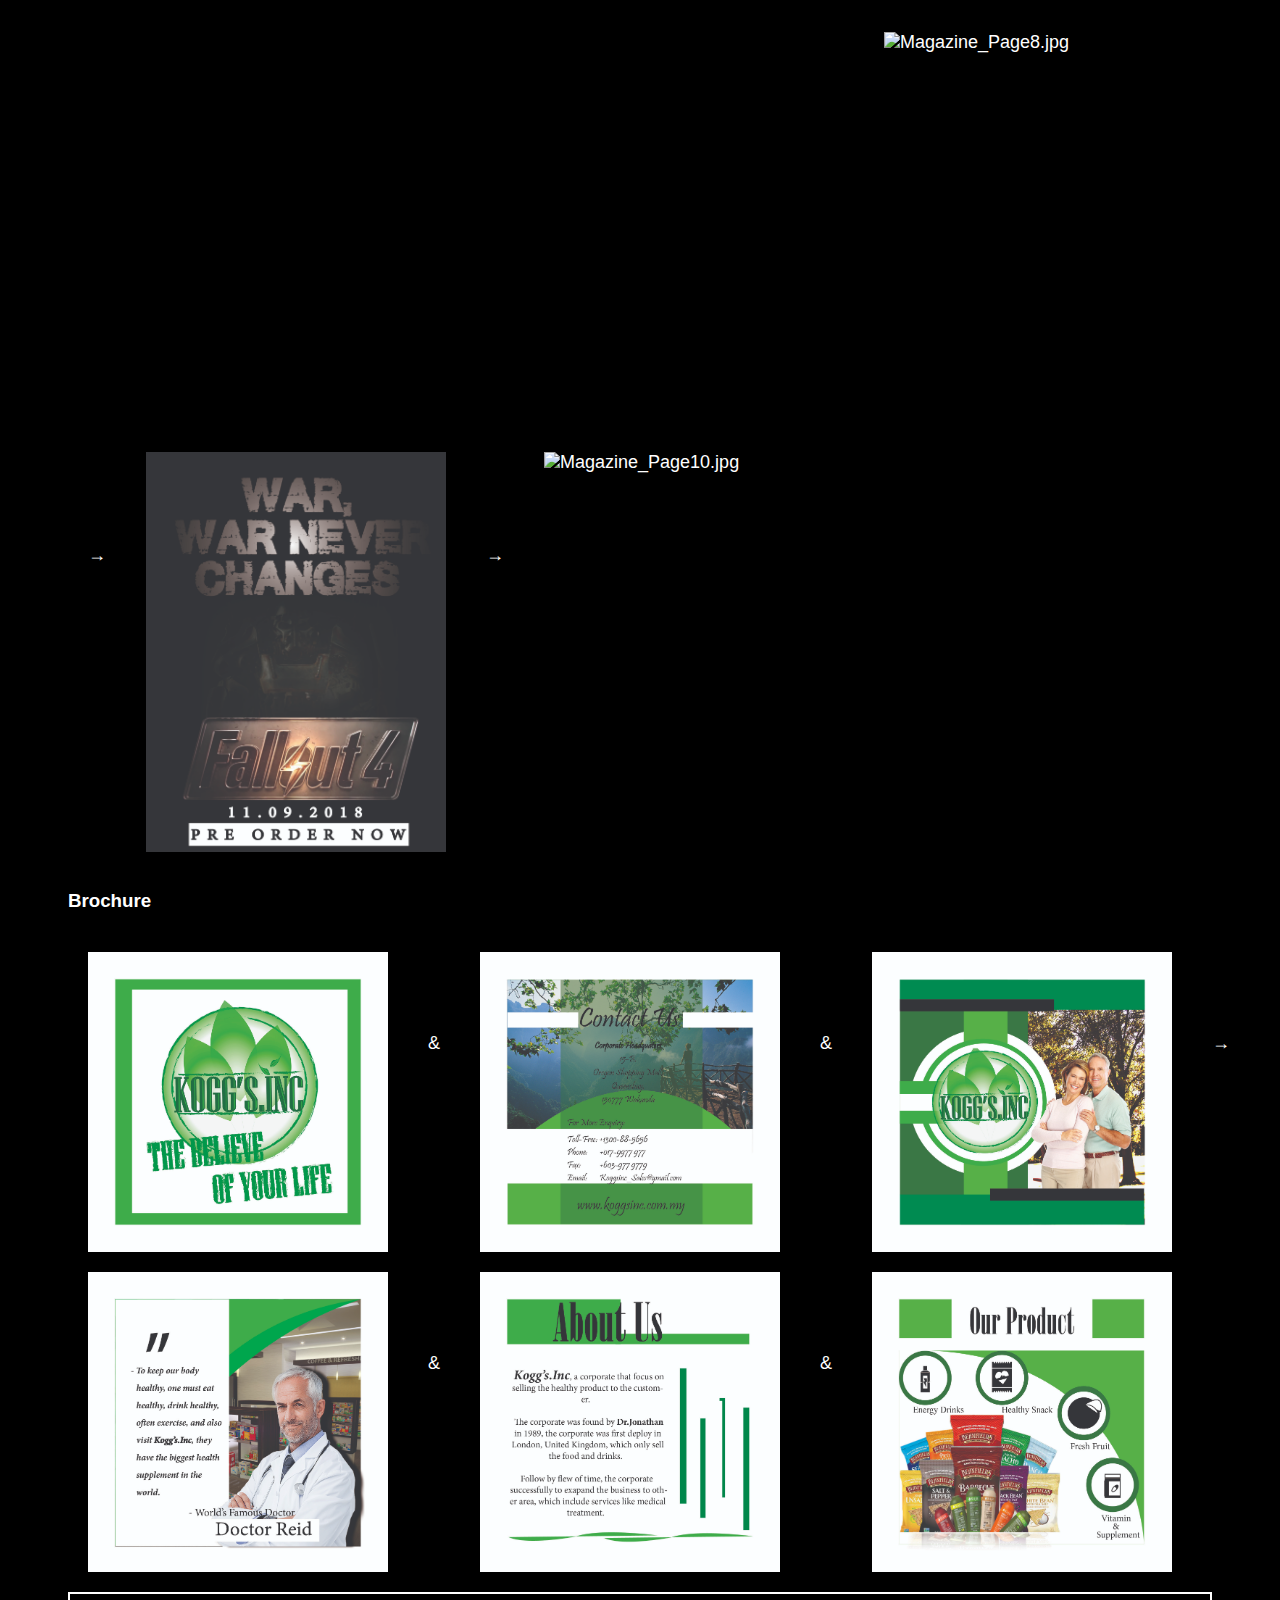
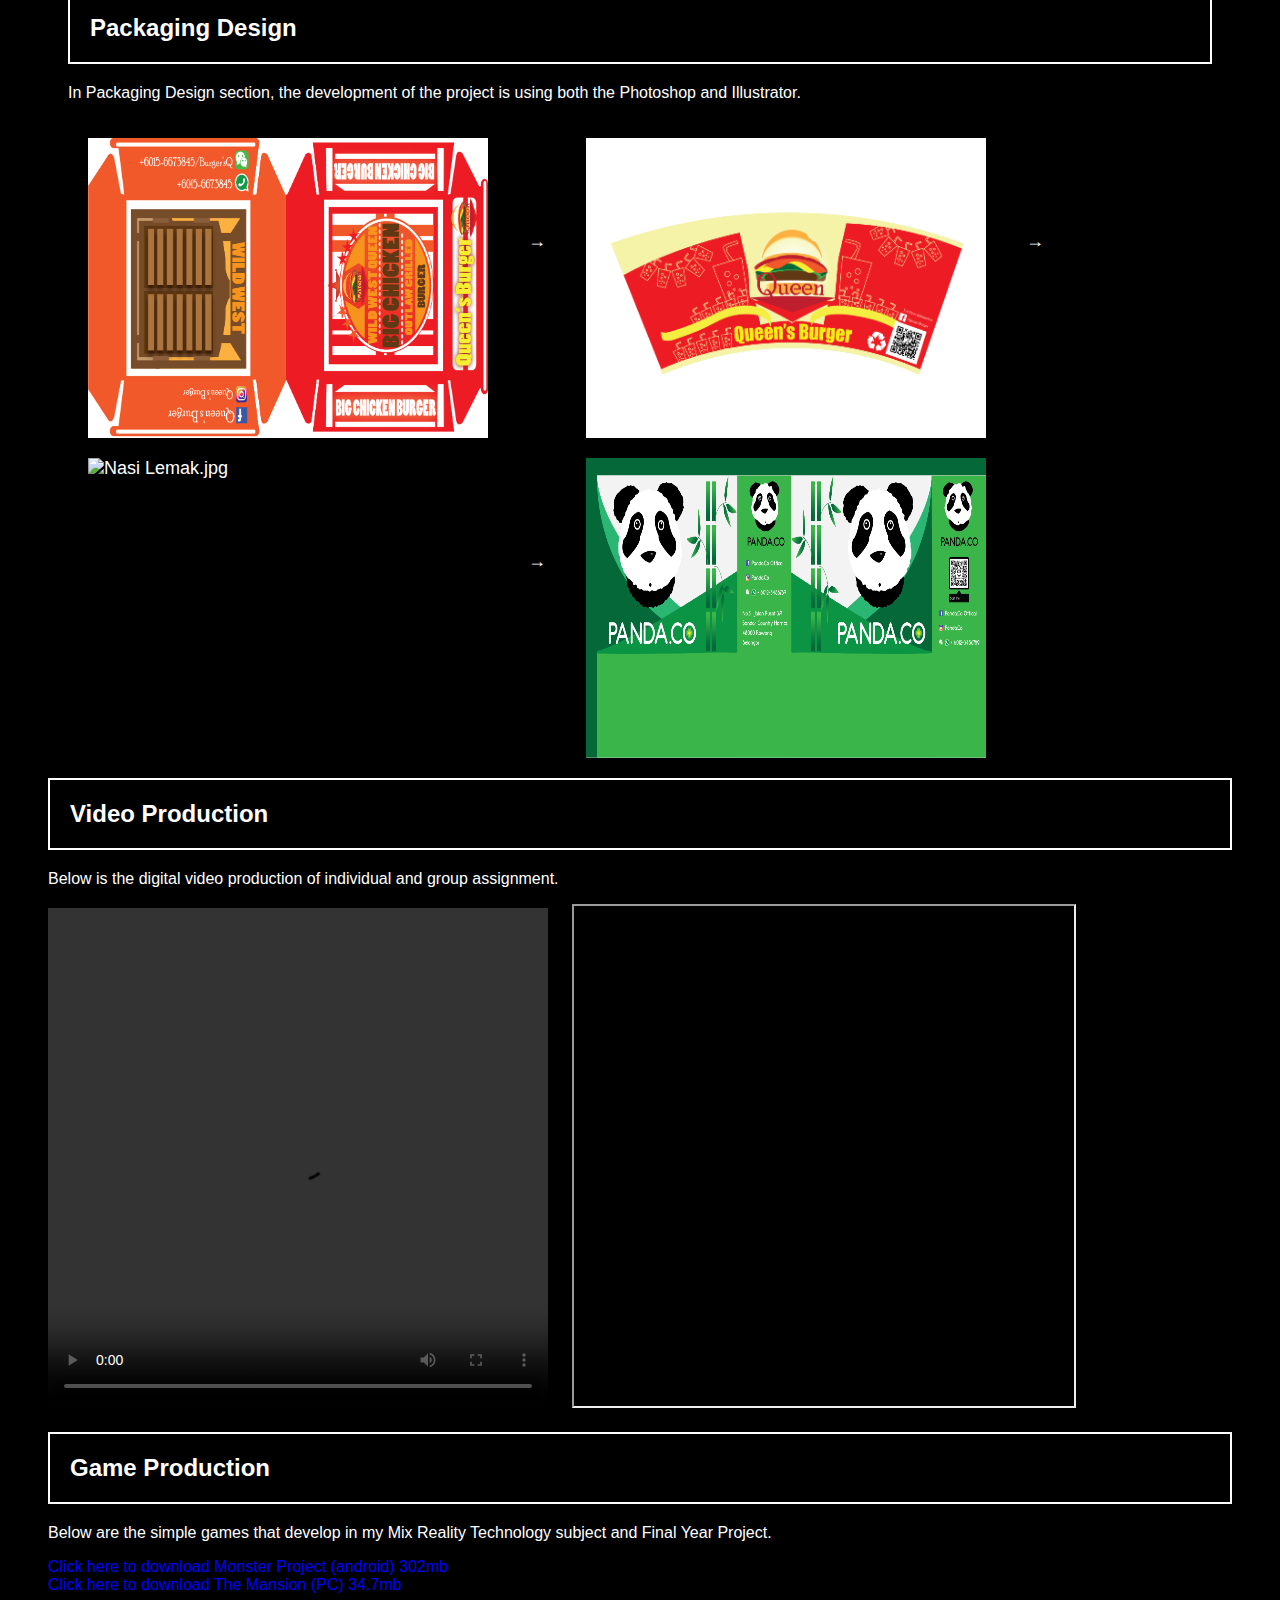
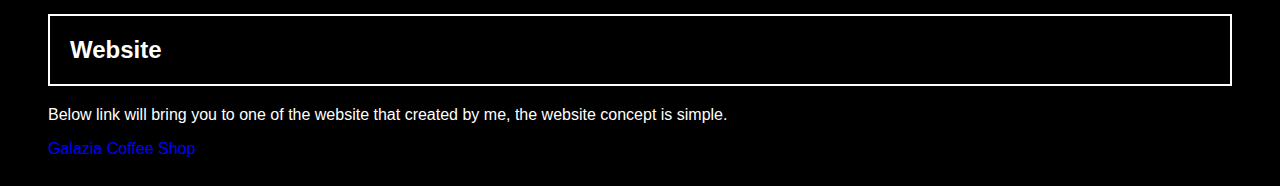
==== commit daa4a7c0: "Update index.html" ====
--- a/index.html
+++ b/index.html
@@ -112,8 +112,9 @@
         <video class="ProjectVideo" width="500px" height="500px" controls>
             <source src="Video/A Lost Tape.mp4" />
         </video>
-        <embed class="ProjectVideo" width="500px" height="500px"
-            src="https://www.youtube.com/watch?v=vtud07DnHDQ&feature=youtu.be?controls=1">
+        <iframe class="ProjectVideo" width="500px" height="500px"
+            src="https://www.youtube.com/embed/watch?v=vtud07DnHDQ&feature=youtu.be?controls=1">
+        </iframe>
     </div>
 
     <div id="Game">
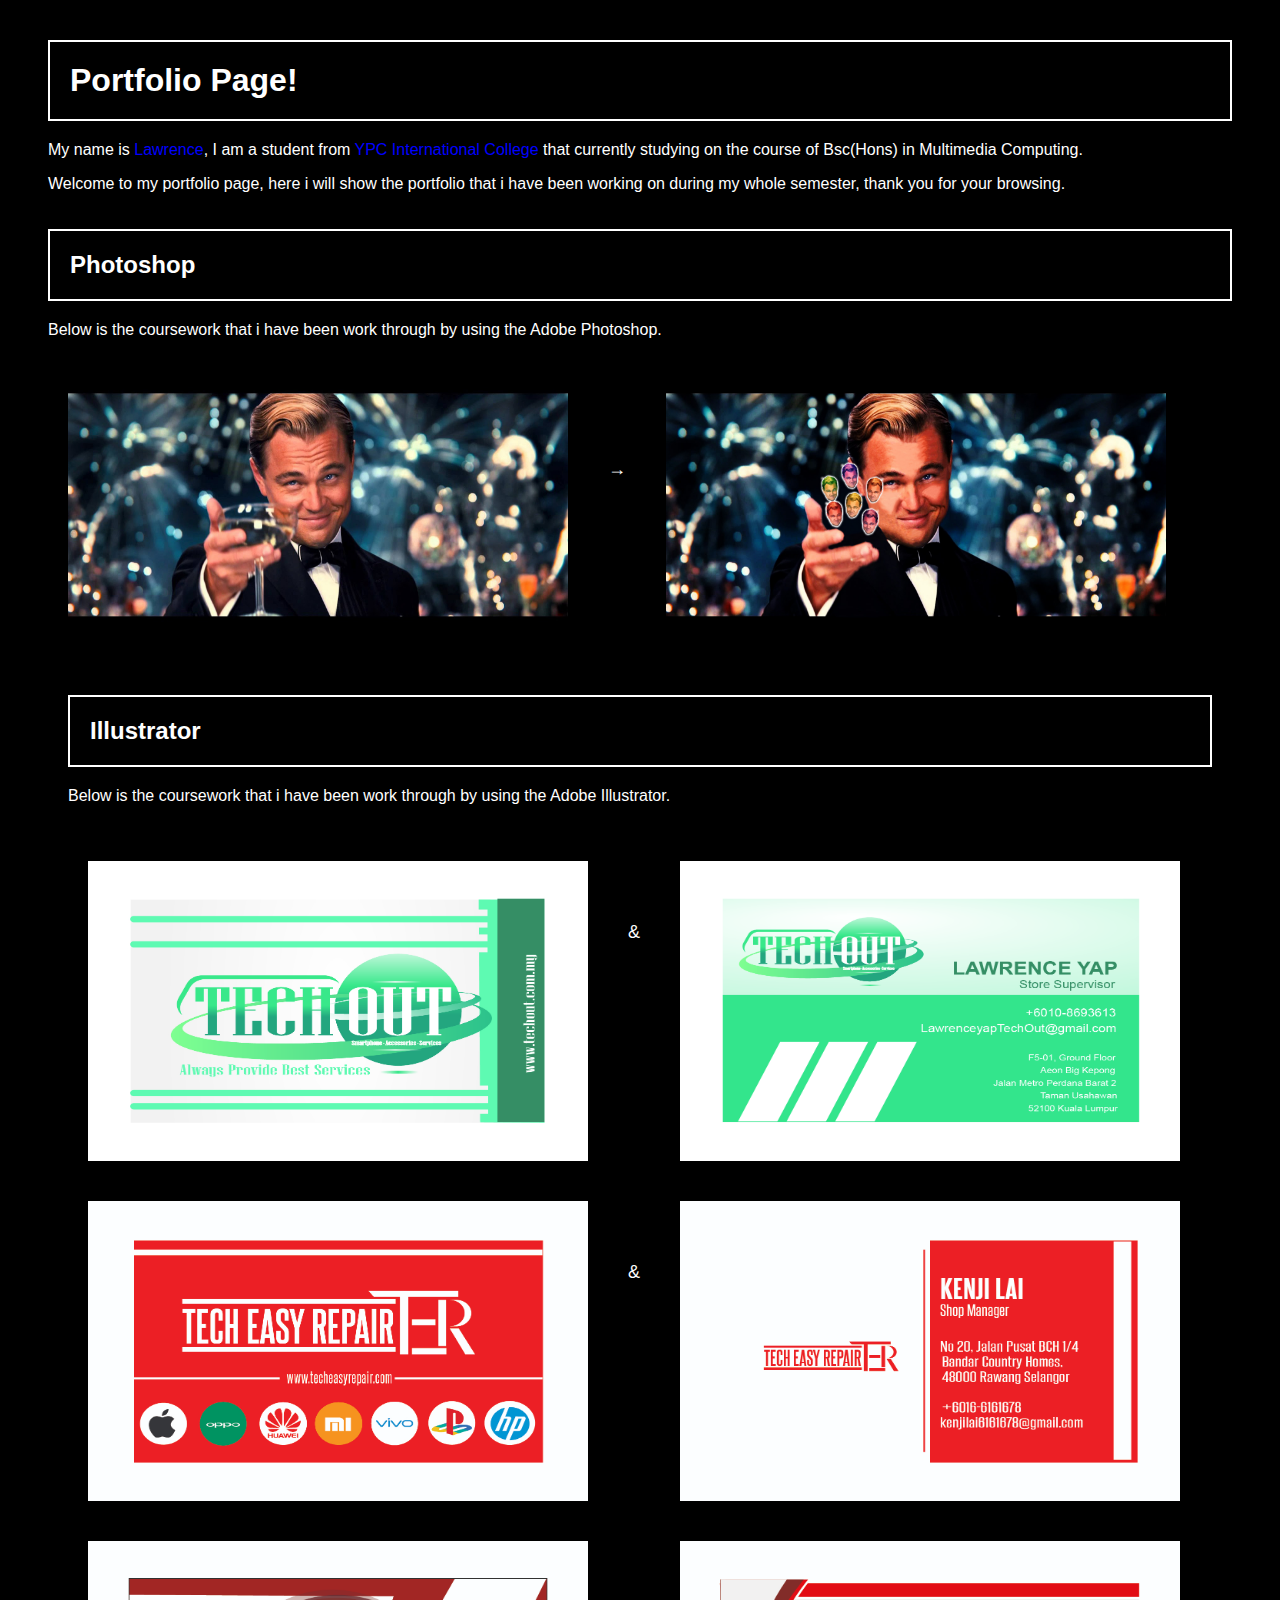
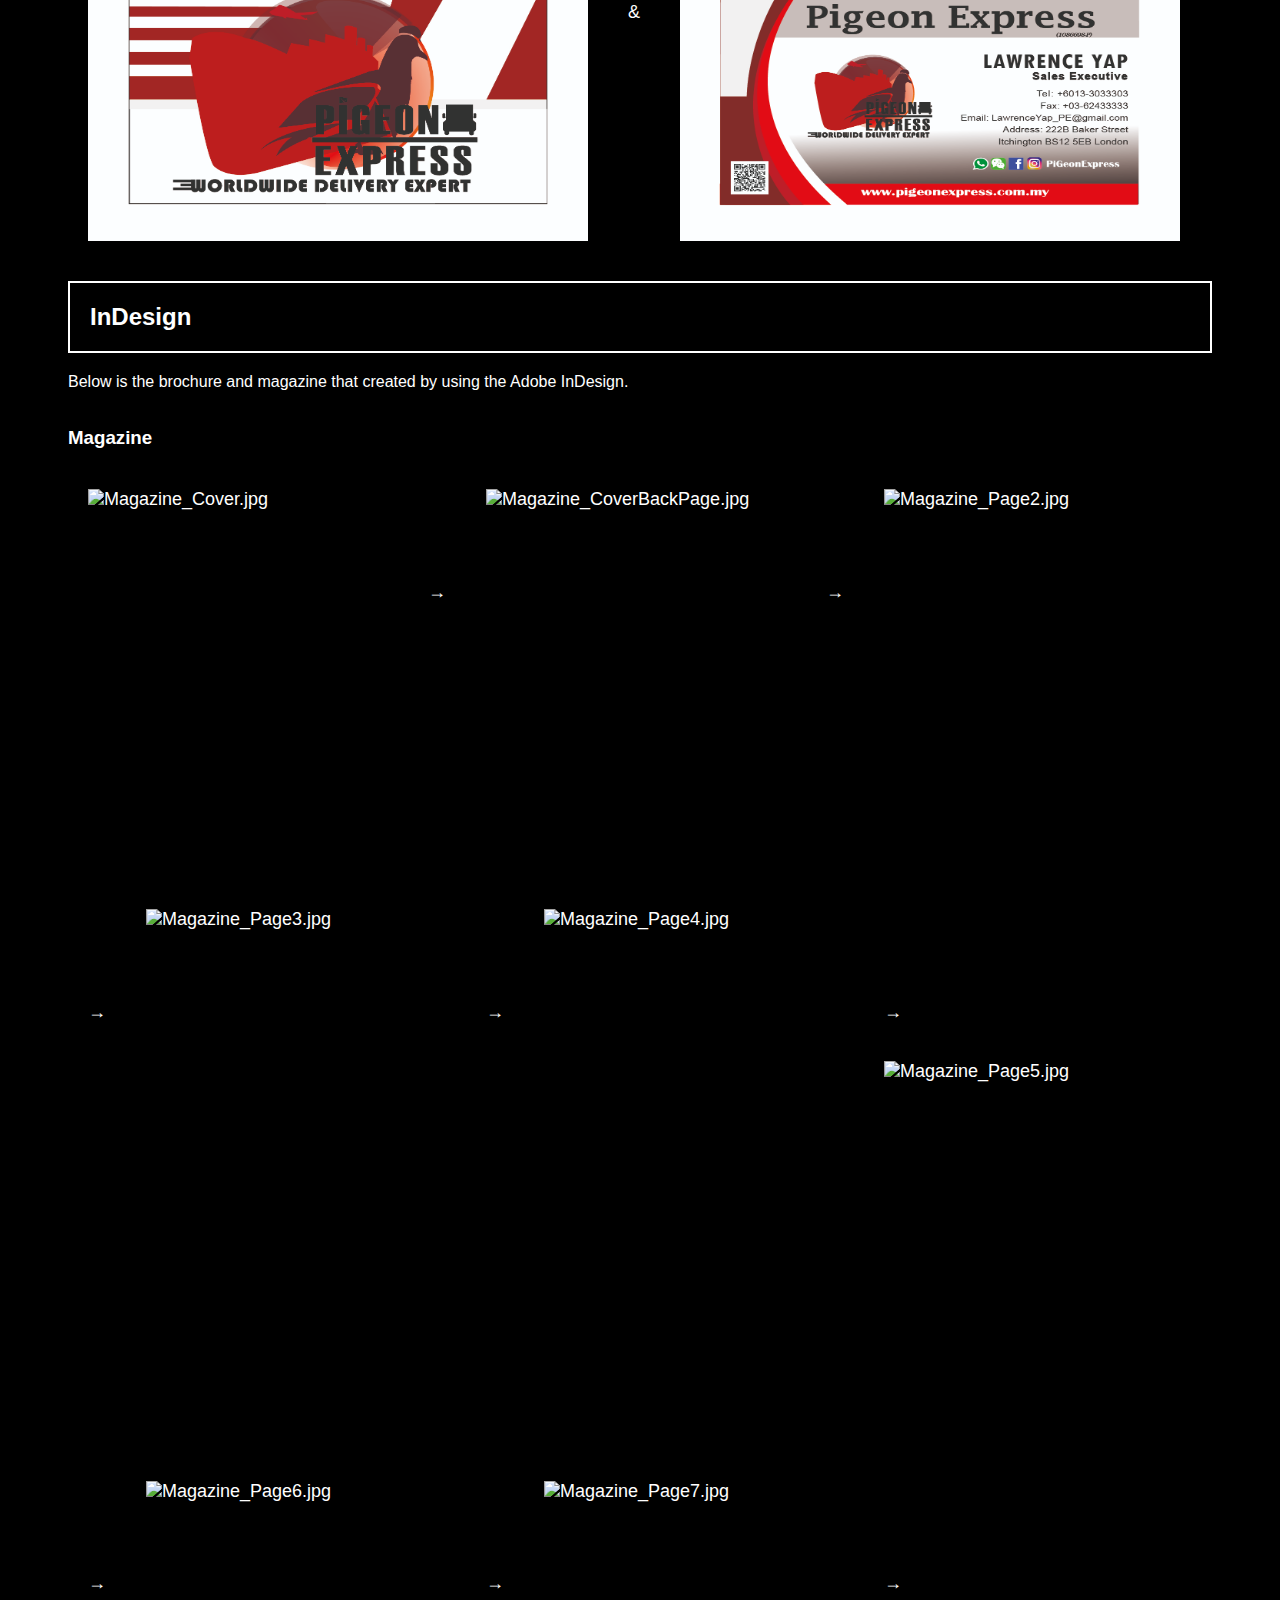
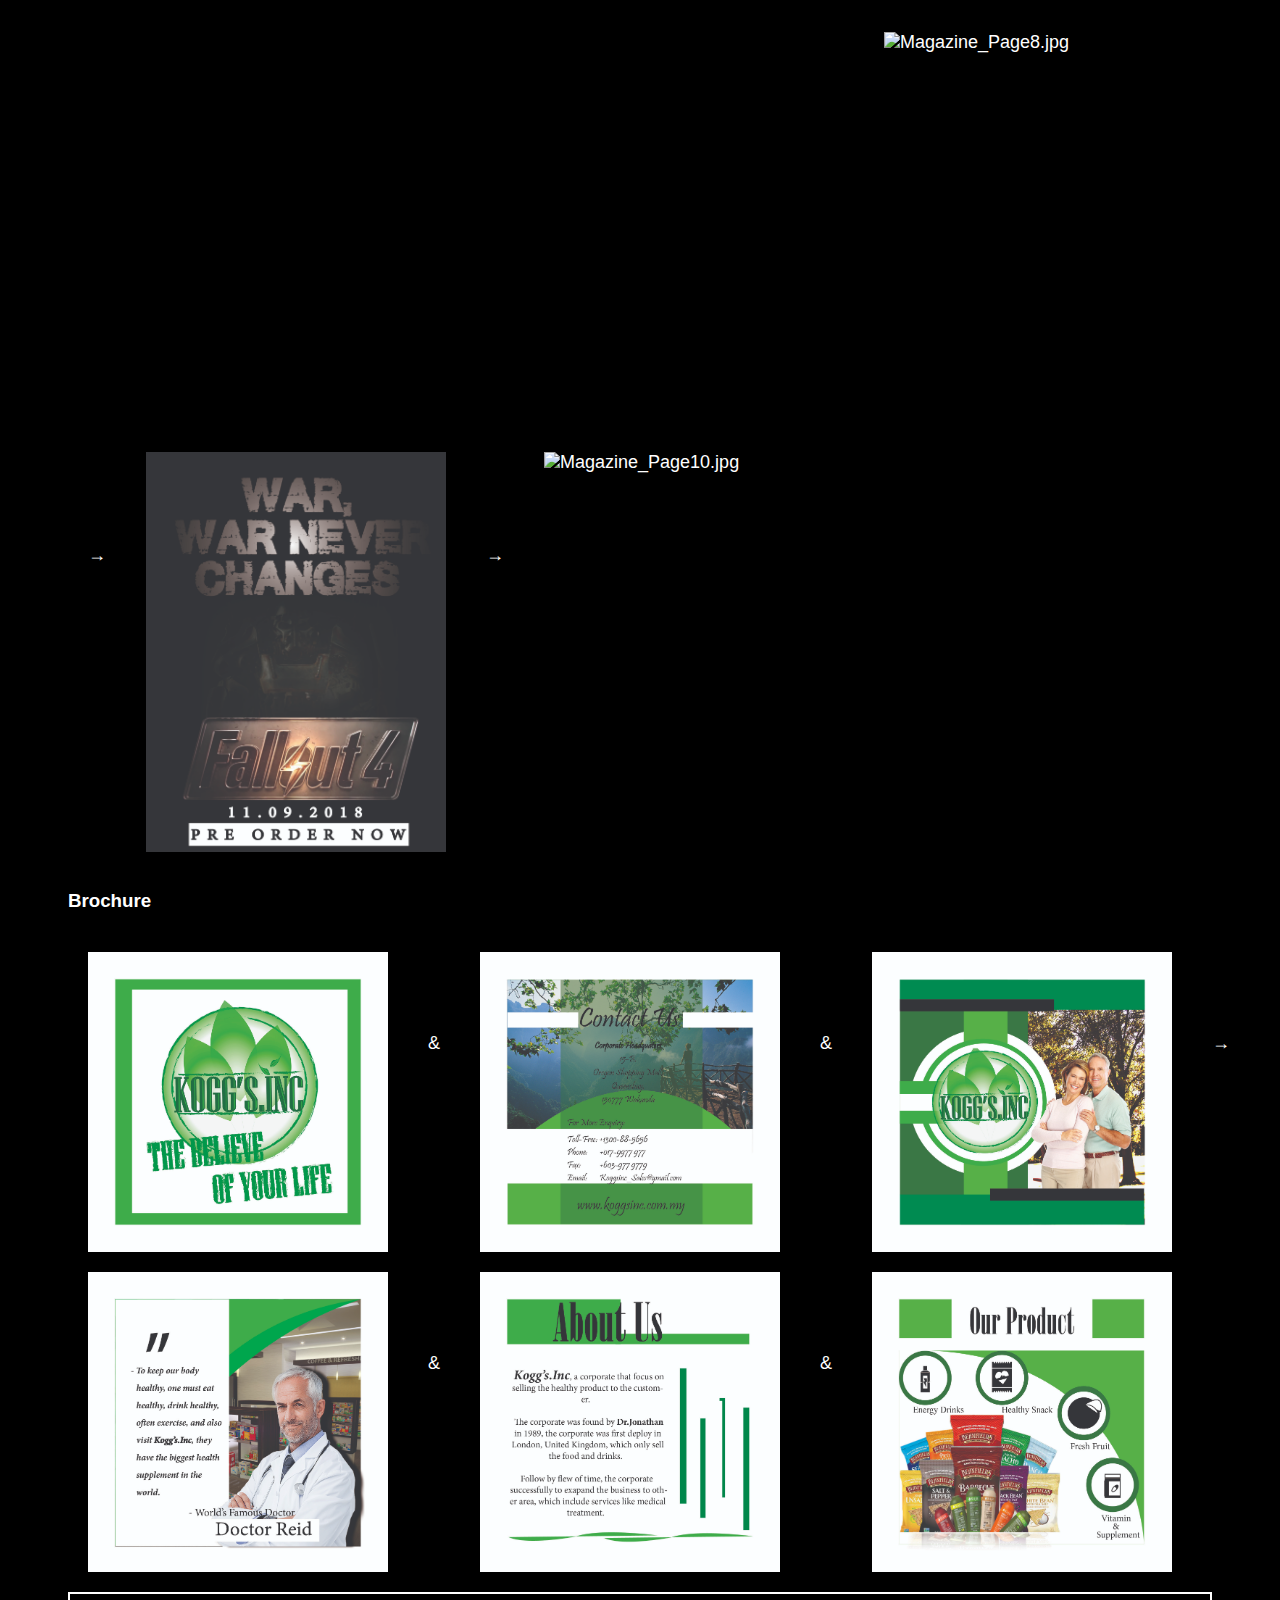
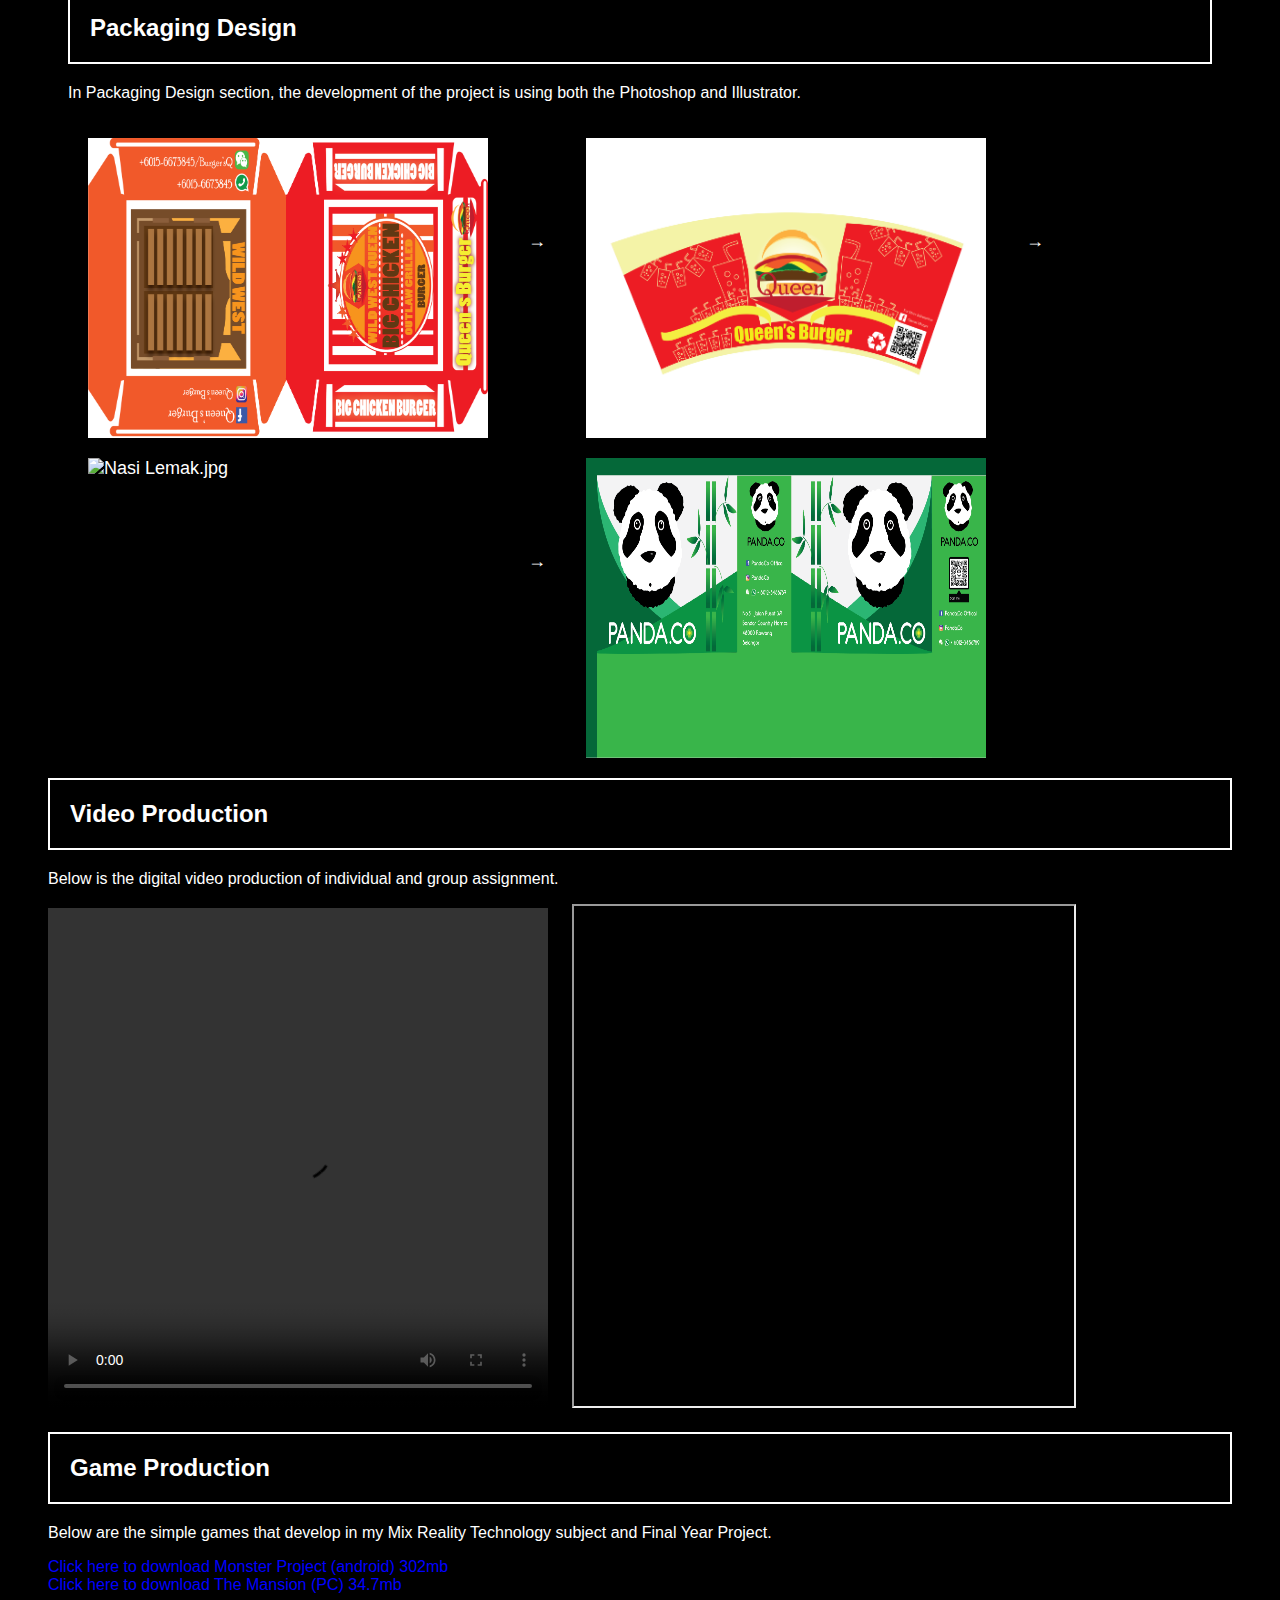
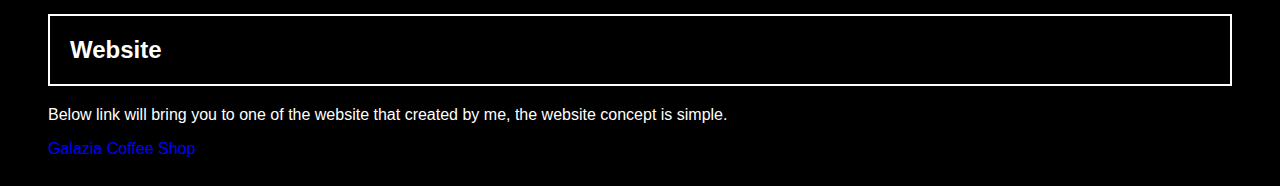
==== commit cb32773d: "Update index.html" ====
--- a/index.html
+++ b/index.html
@@ -120,9 +120,11 @@
     <div id="Game">
         <h2>Game Production</h2>
         <p>Below are the simple games that develop in my Mix Reality Technology subject and Final Year Project.</p>
-        <a id="link" href="Download/Monster Project1.apk">Click here to download Monster Project (android) 302mb </a>
+        <a id="link" href="https://drive.google.com/file/d/14tOtjzYePbrJbd7rAWutDOTXJpcndHEo/view?usp=sharing">Click
+            here to download Monster Project (android) 302mb </a>
         <br>
-        <a id="link" href="Download/The Mansion.zip">Click here to download The Mansion (PC) 34.7mb </a>
+        <a id="link" href="https://drive.google.com/file/d/11nhBqMt0nz3OVLNQhUnnN2Be7I0U84W-/view?usp=sharing">Click
+            here to download The Mansion (PC) 34.7mb </a>
     </div>
 
     <div id="website">
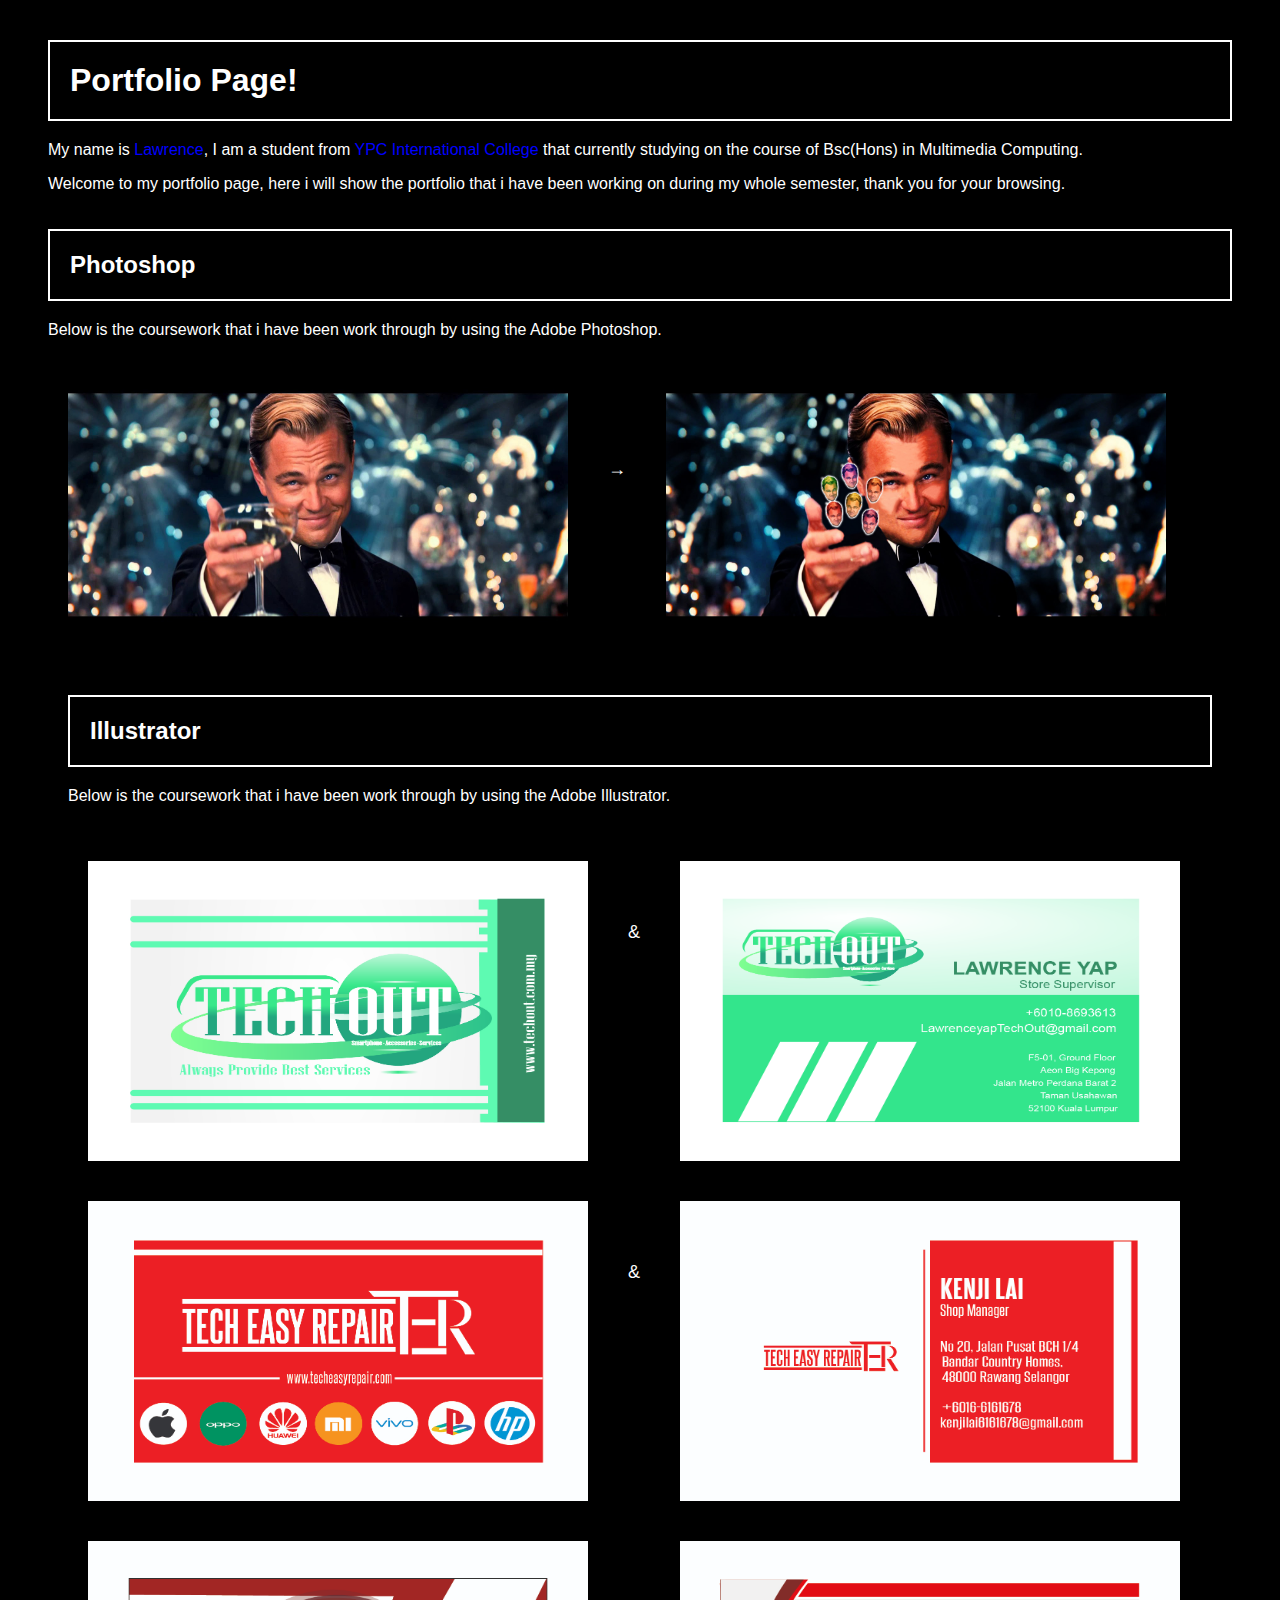
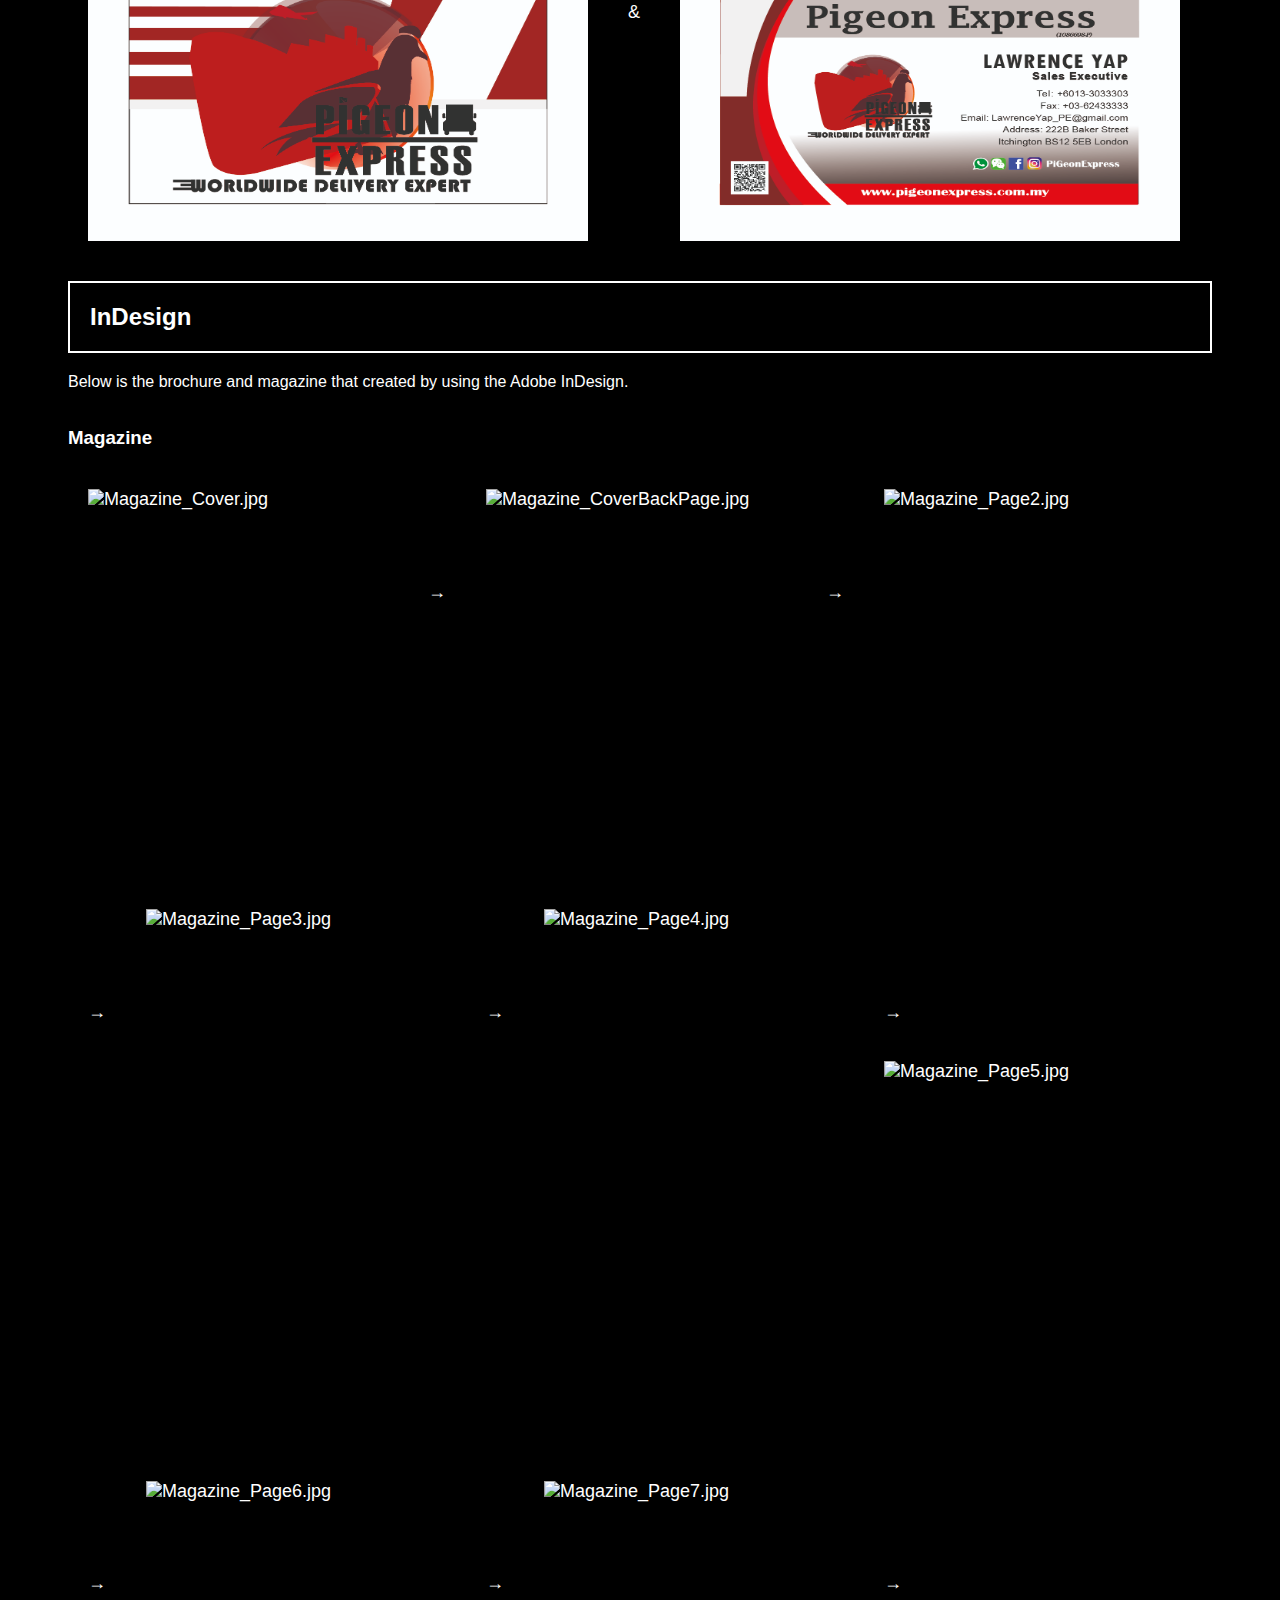
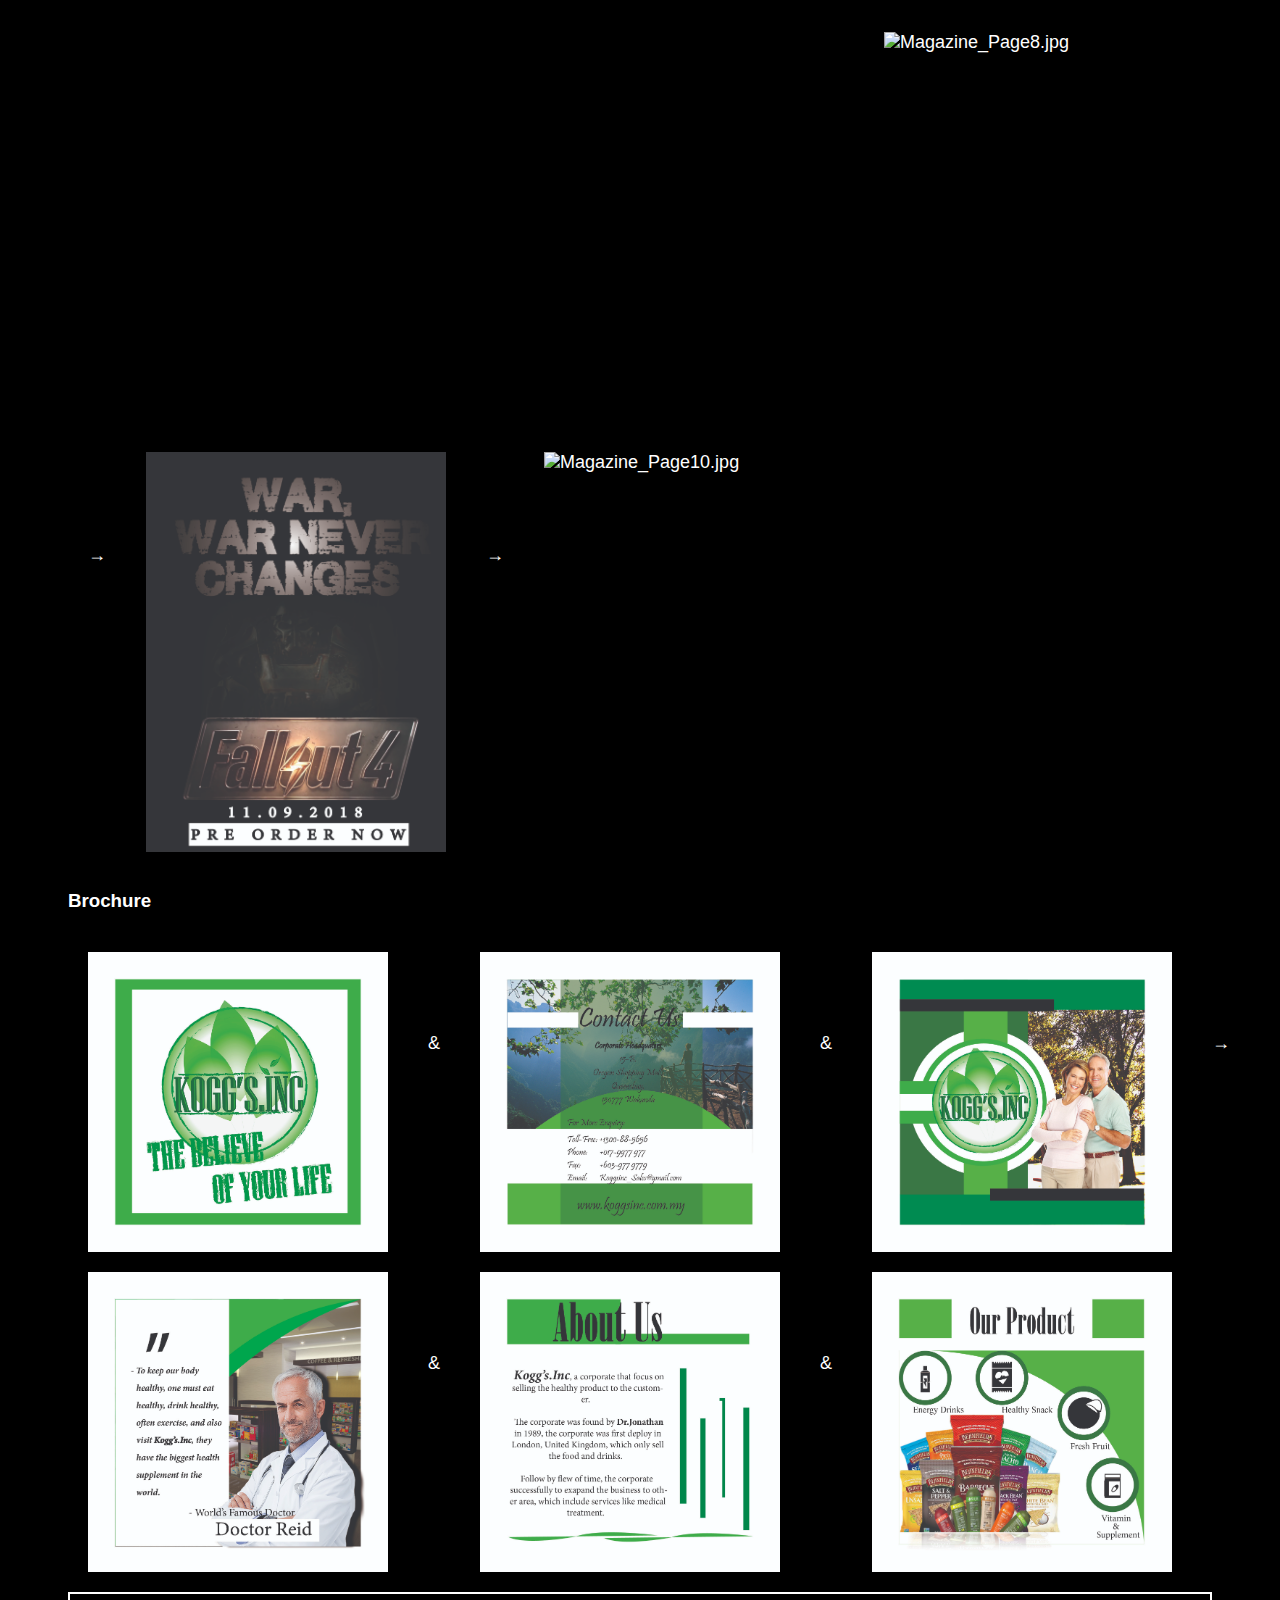
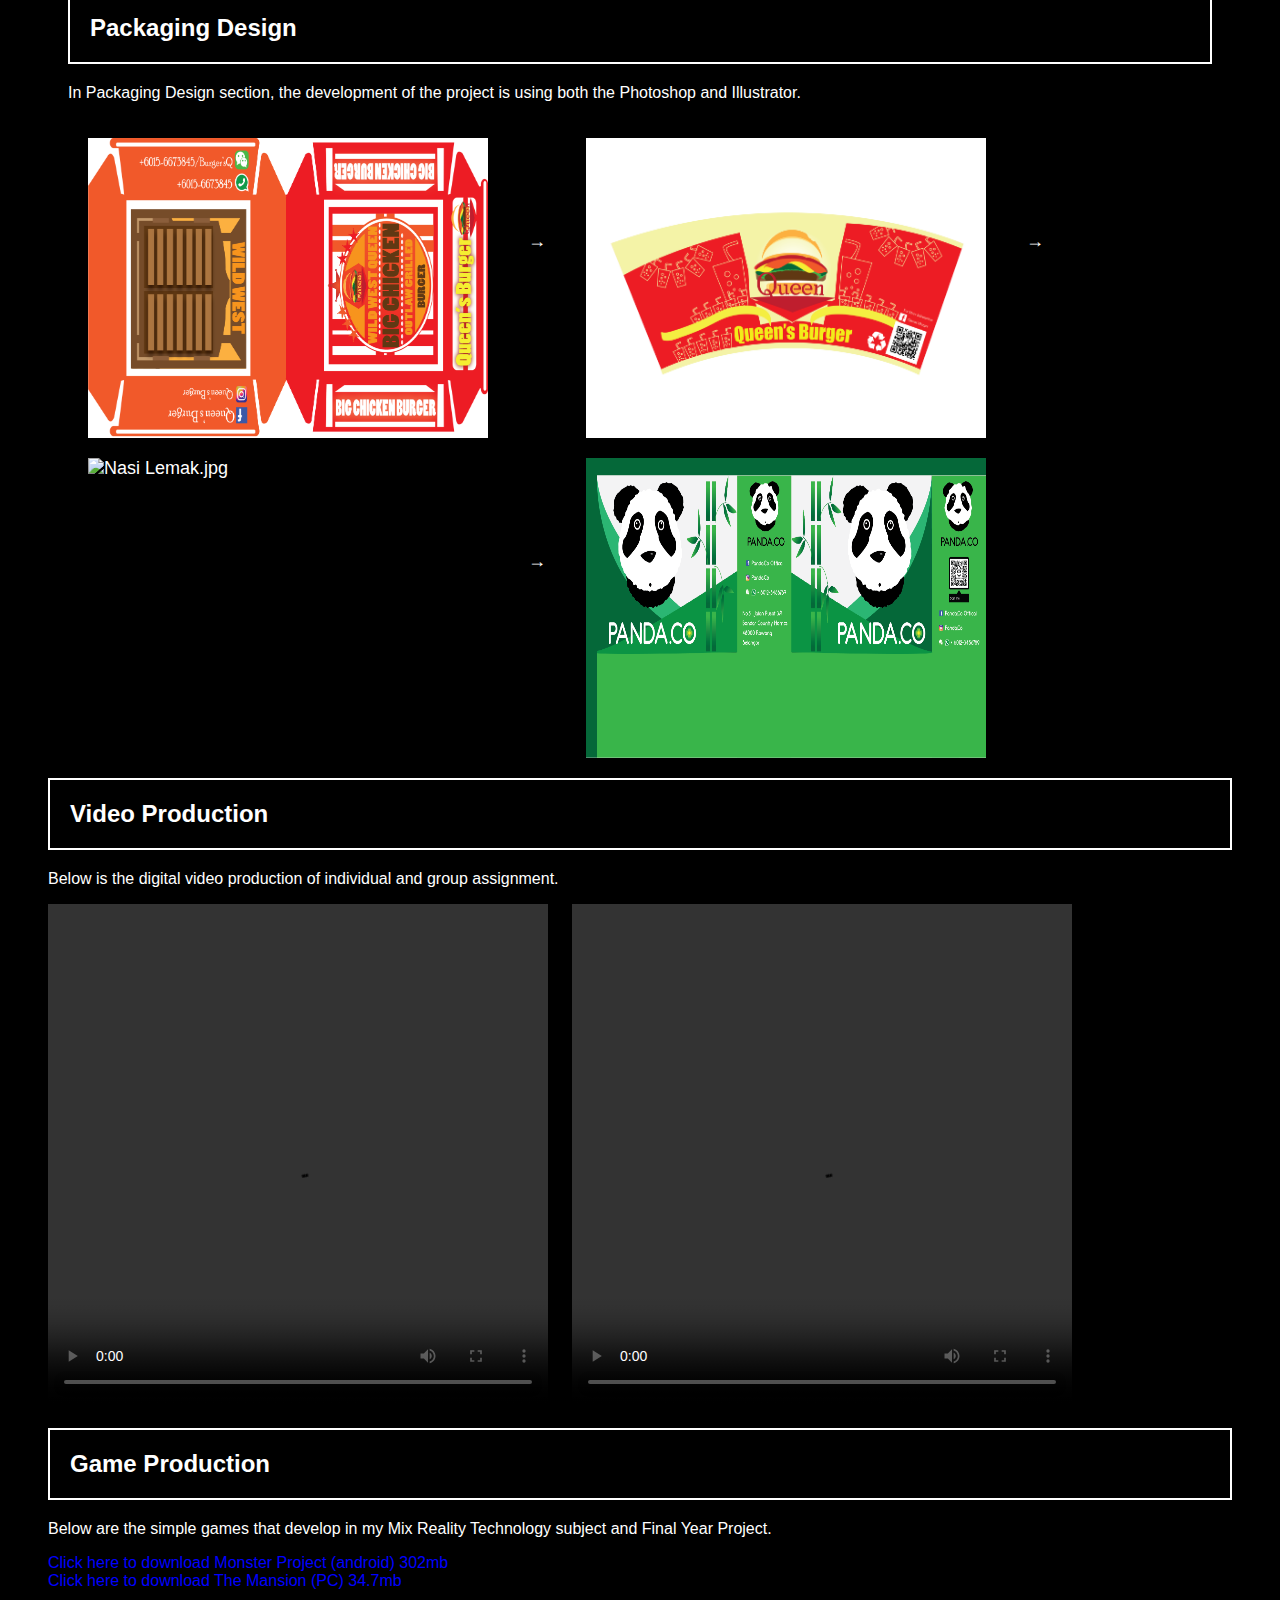
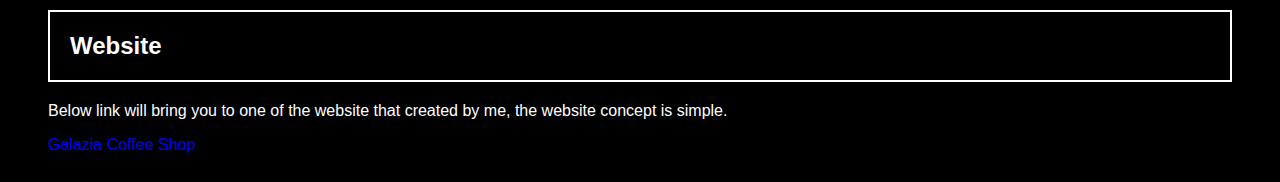
==== commit 7d53a882: "upload video" ====
--- a/index.html
+++ b/index.html
@@ -112,9 +112,9 @@
         <video class="ProjectVideo" width="500px" height="500px" controls>
             <source src="Video/A Lost Tape.mp4" />
         </video>
-        <iframe class="ProjectVideo" width="500px" height="500px"
-            src="https://www.youtube.com/embed/watch?v=vtud07DnHDQ&feature=youtu.be?controls=1">
-        </iframe>
+        <video class="ProjectVideo" width="500px" height="500px" controls>
+            <source src="Video/MonsterProject.mp4" />
+        </video>
     </div>
 
     <div id="Game">
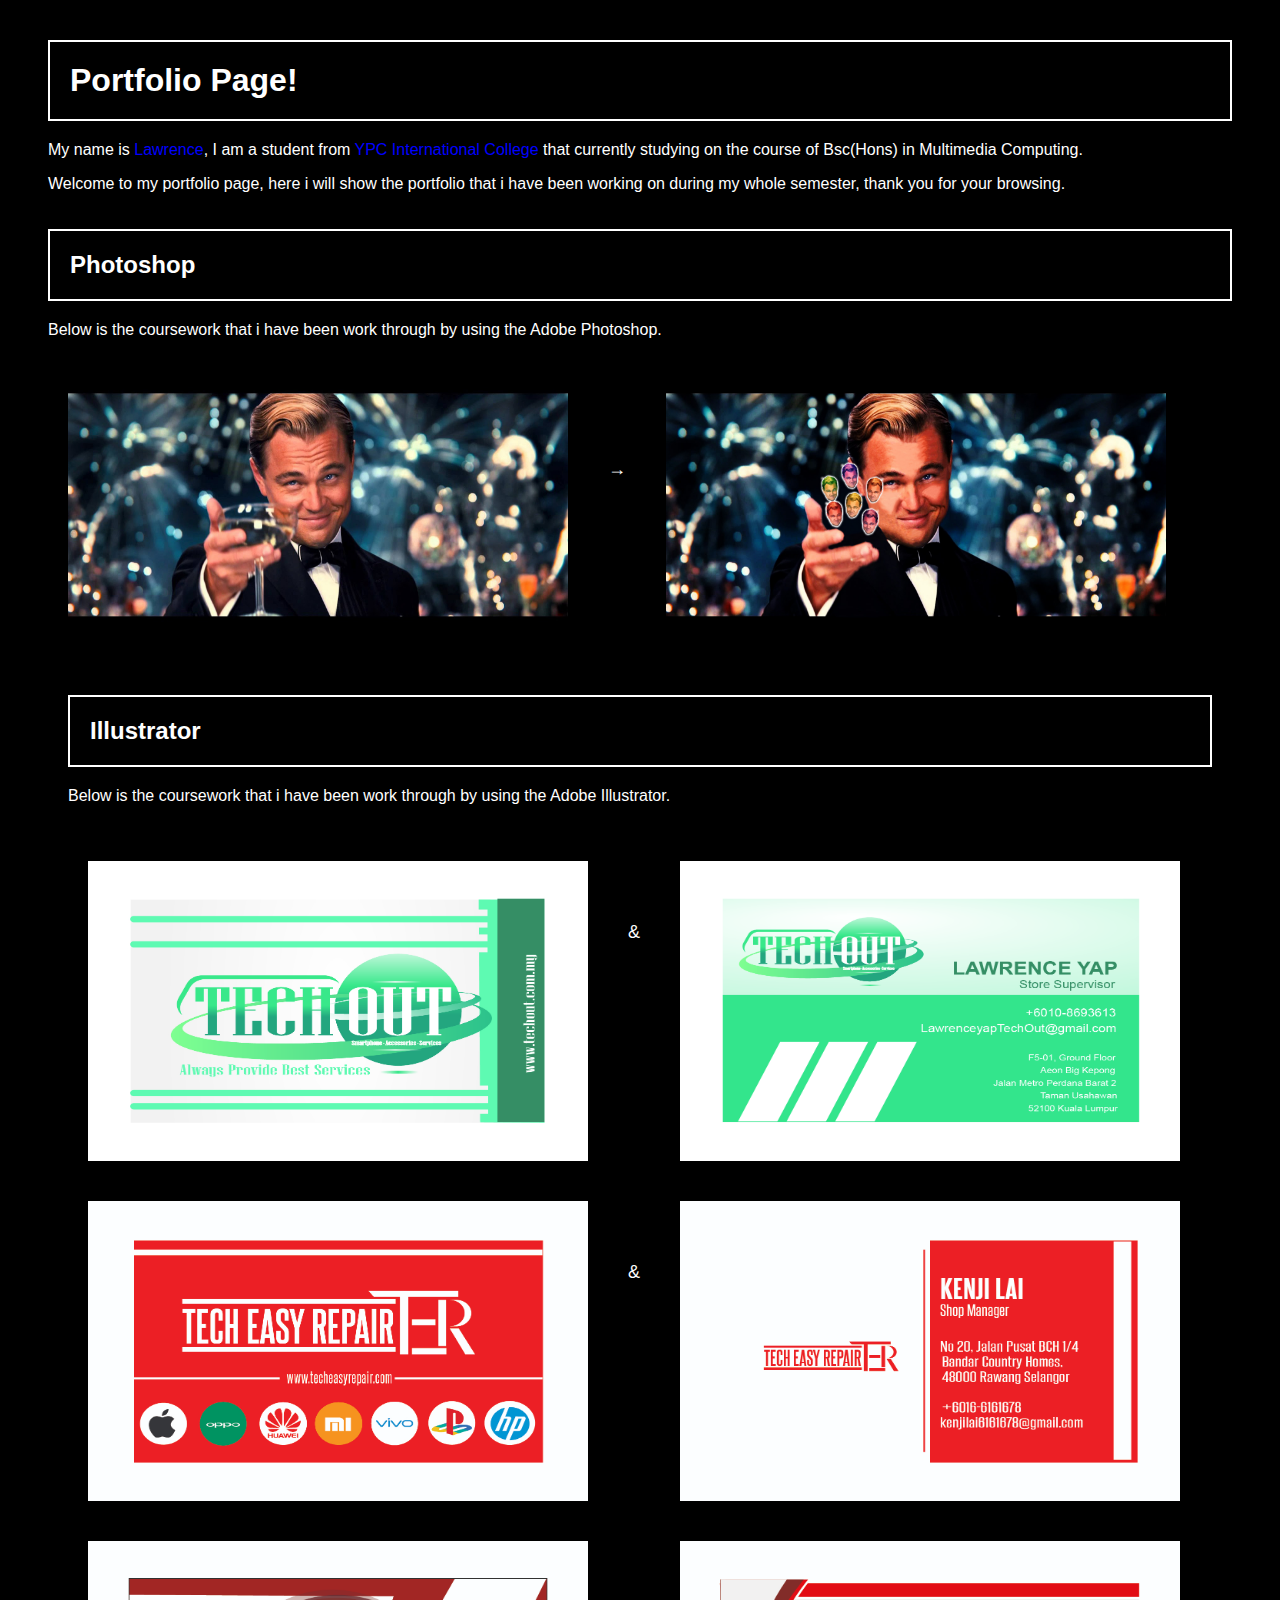
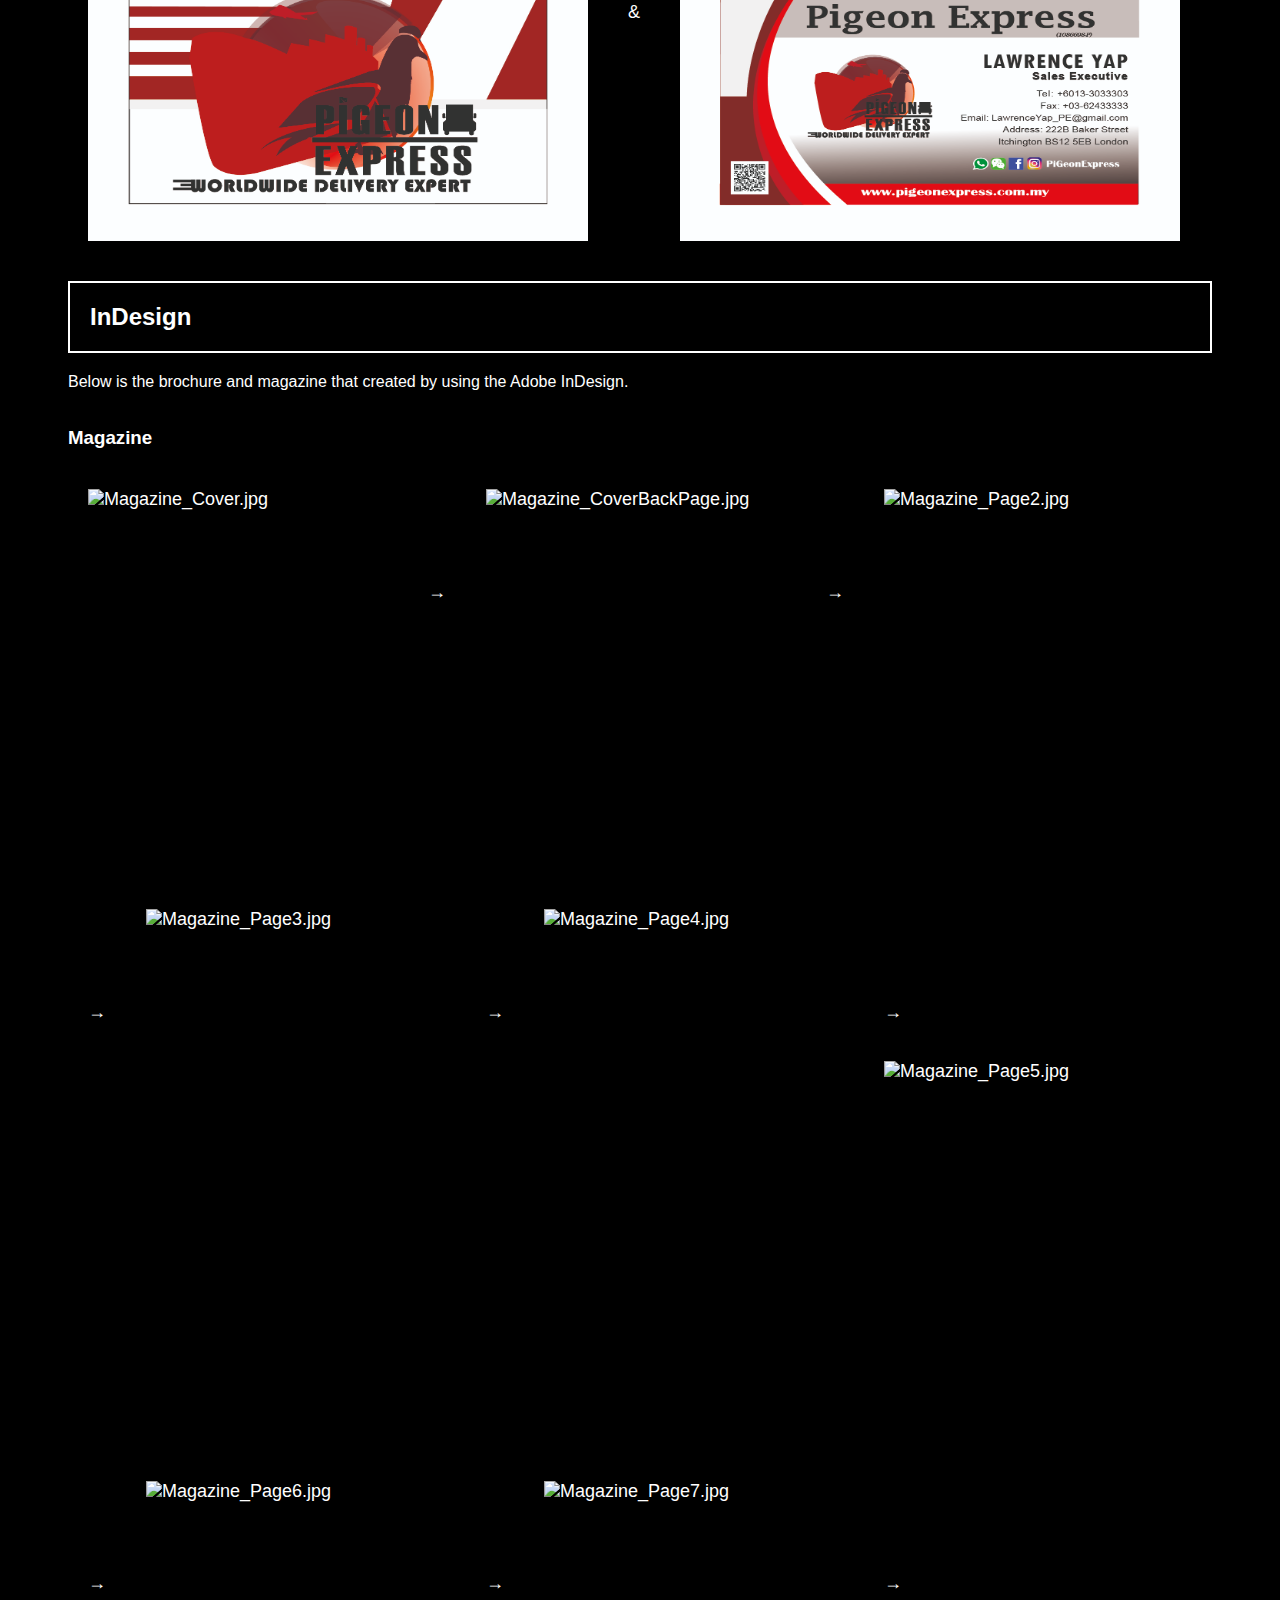
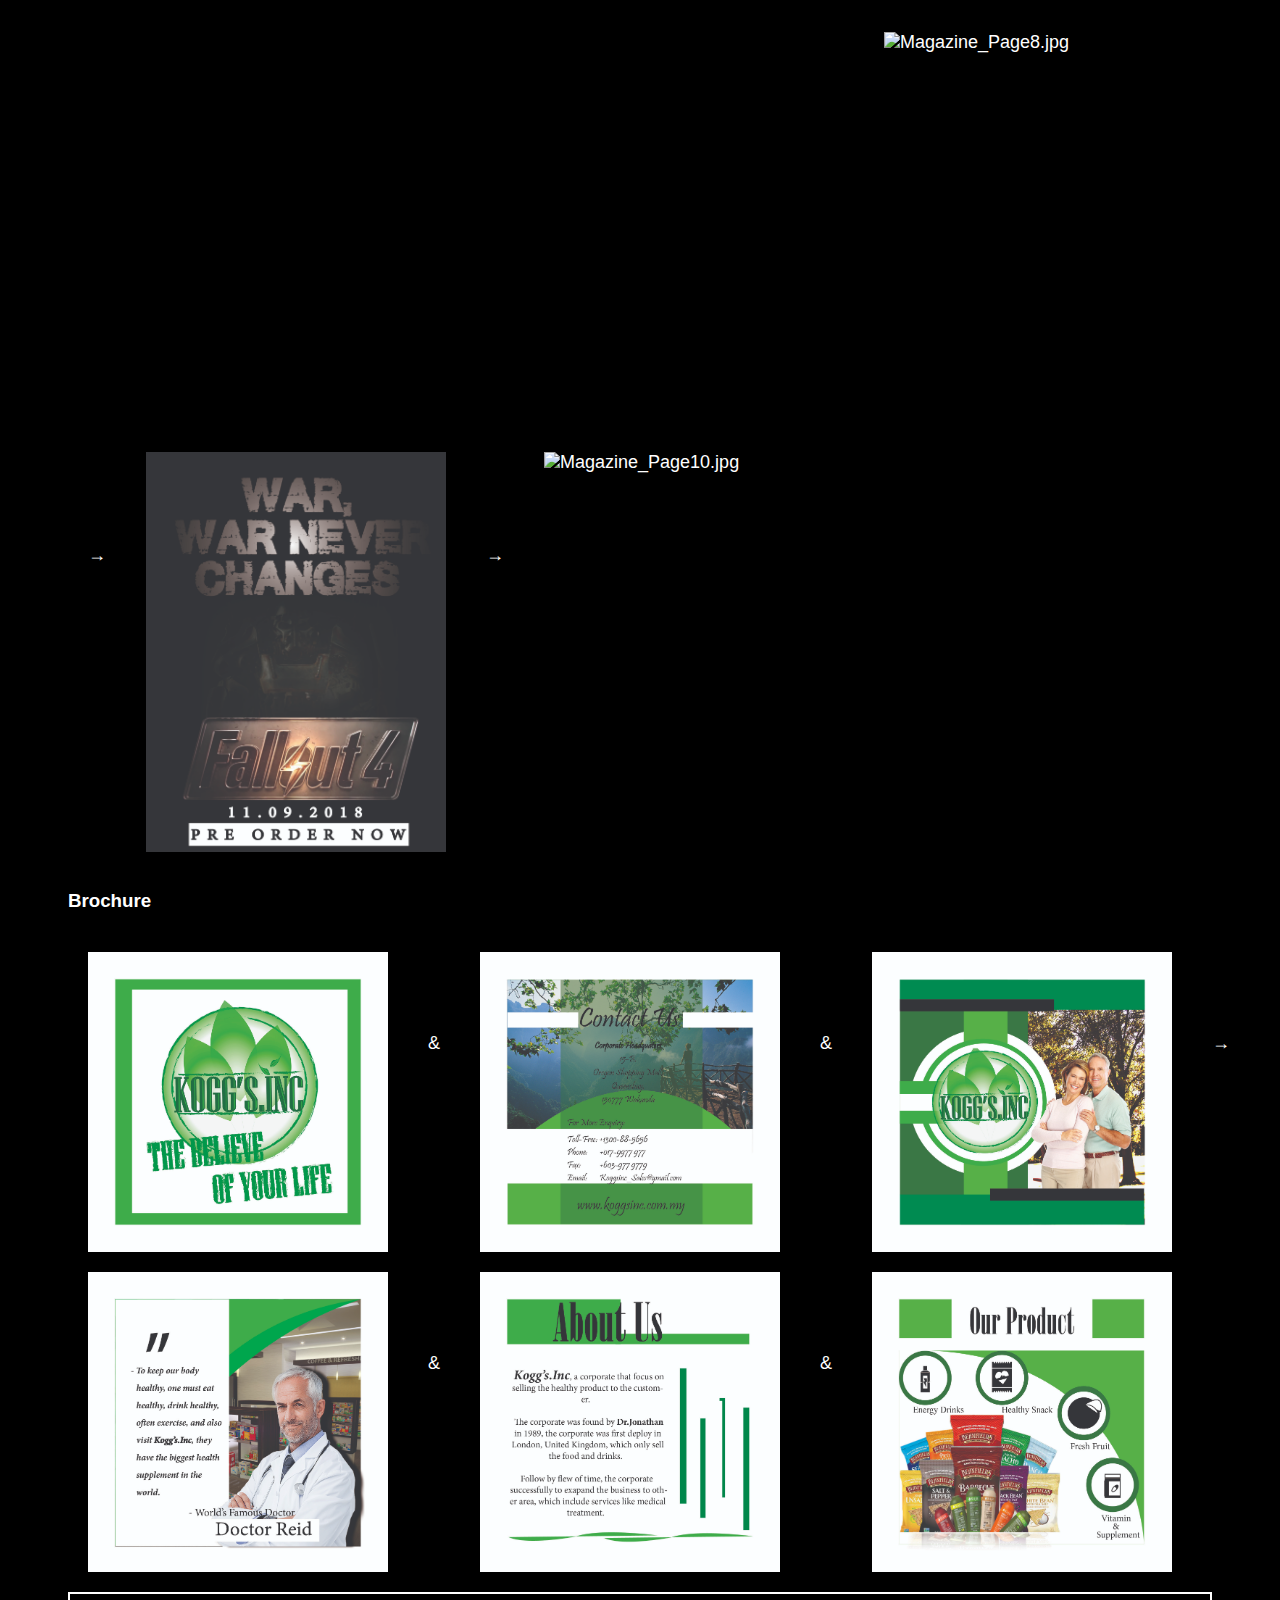
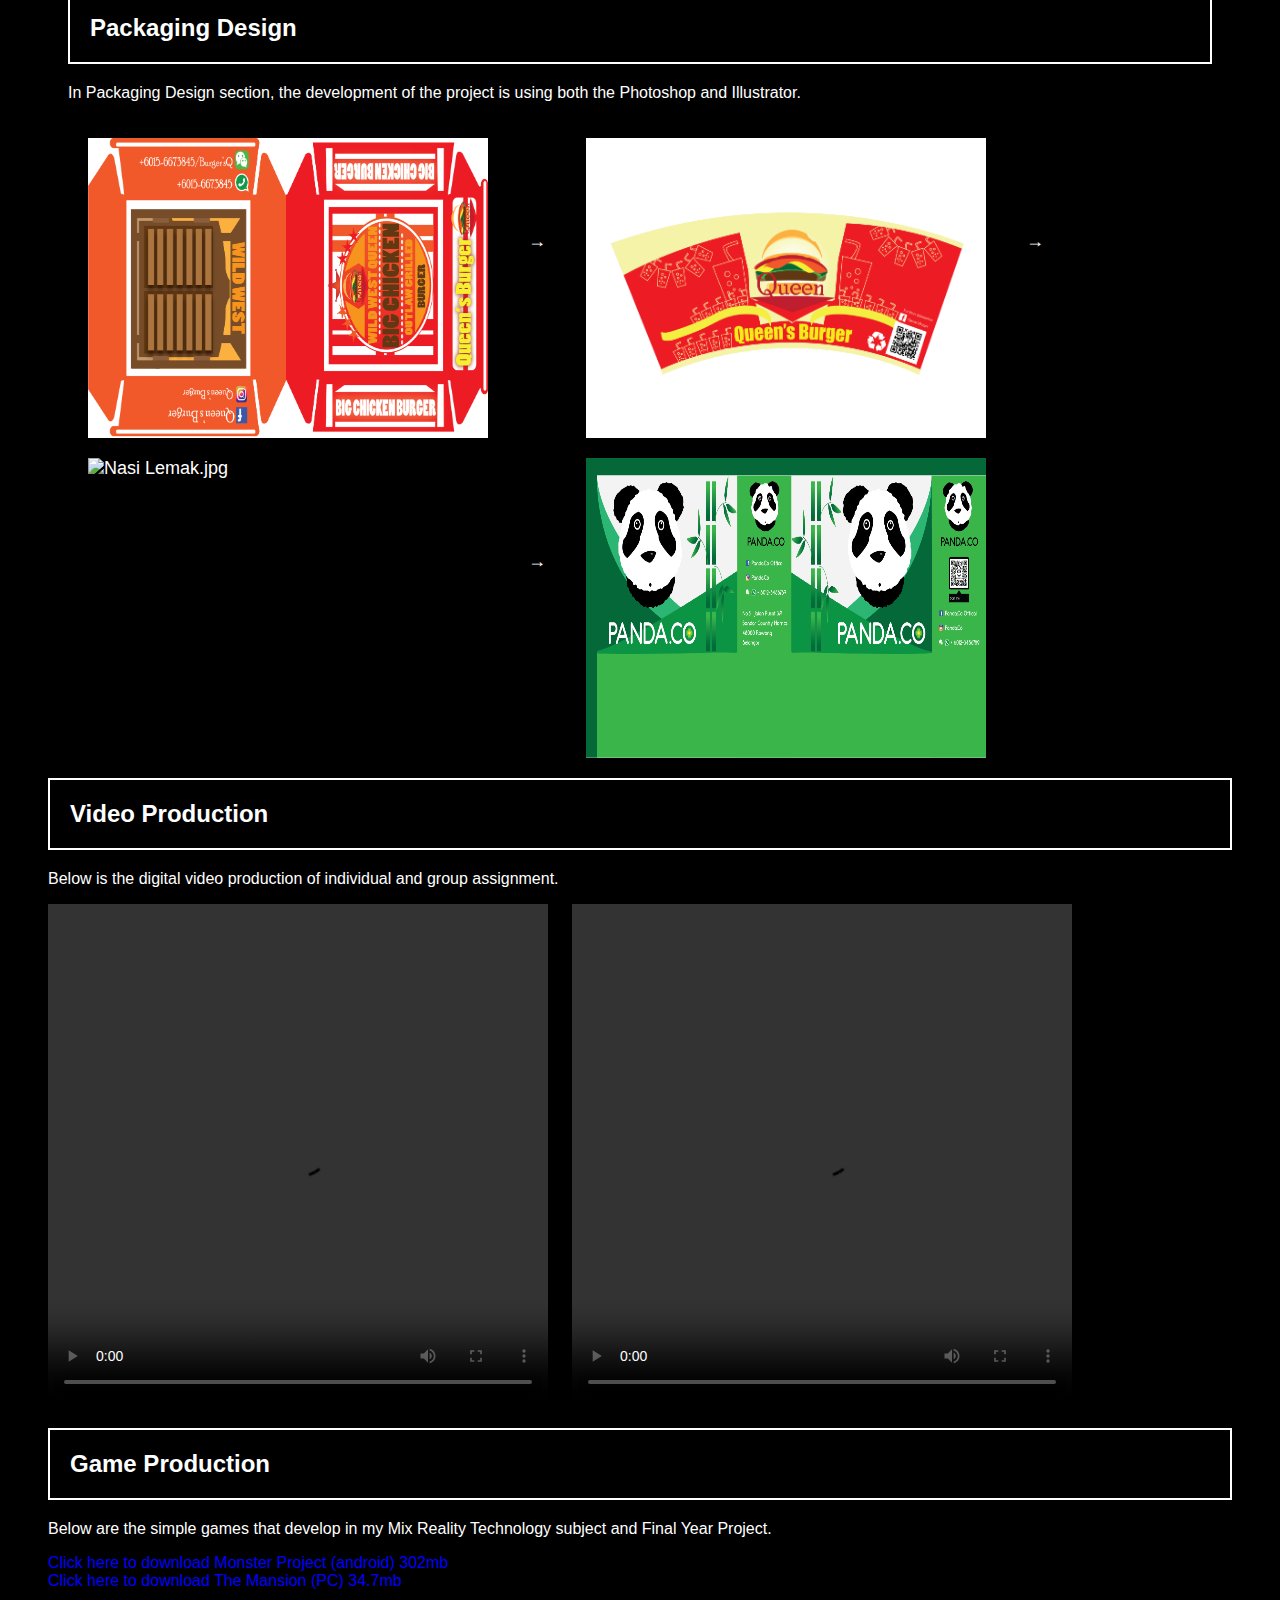
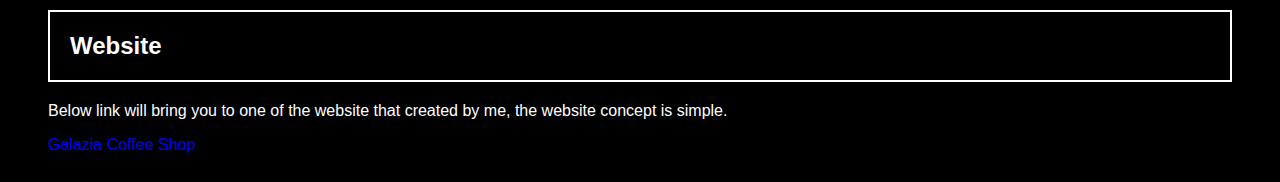
==== commit 475742d3: "Update index.html" ====
--- a/index.html
+++ b/index.html
@@ -4,6 +4,7 @@
 <head>
     <title>Portfolio Page</title>
     <link rel="shortcut icon" href="Portfolio.ico" />
+    <meta name="viewport" content="width=device-width, initial-scale=1.0">
     <link rel="stylesheet" type="text/css" href="index.css" />
 </head>
 
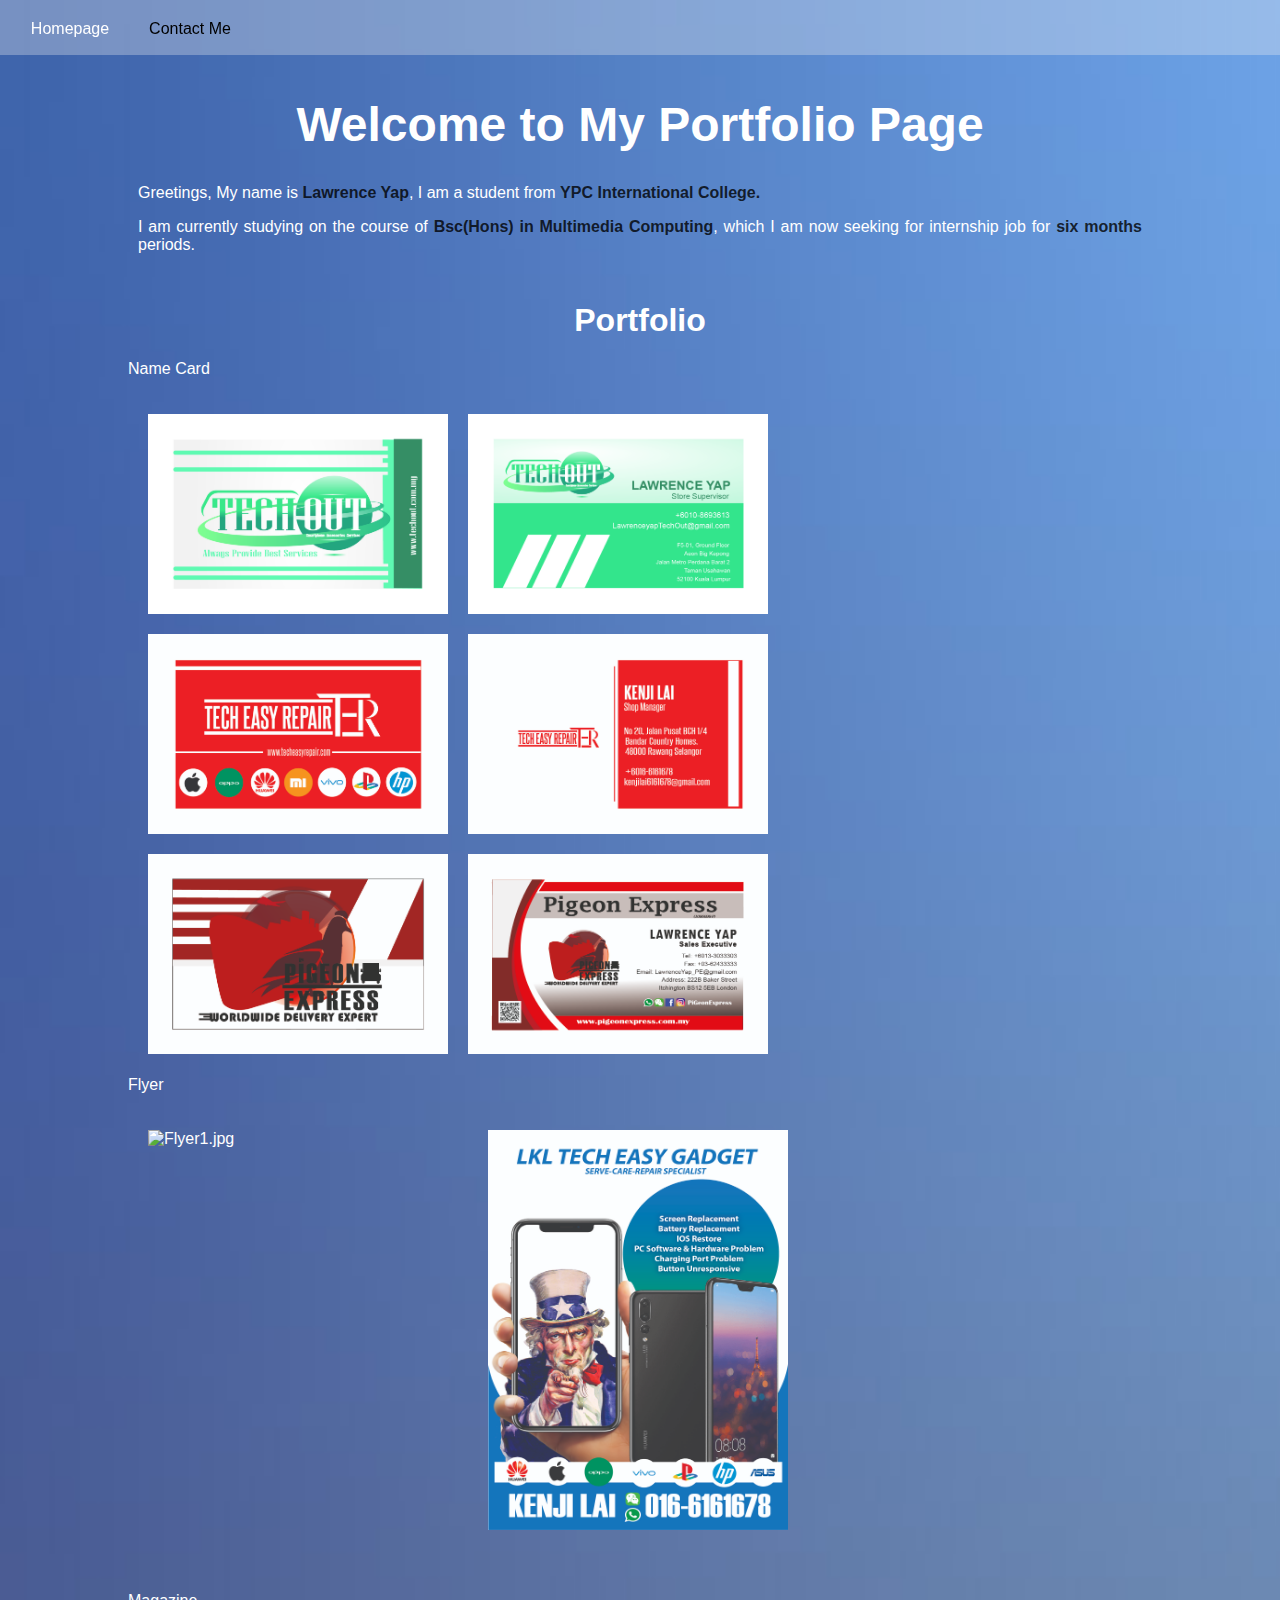
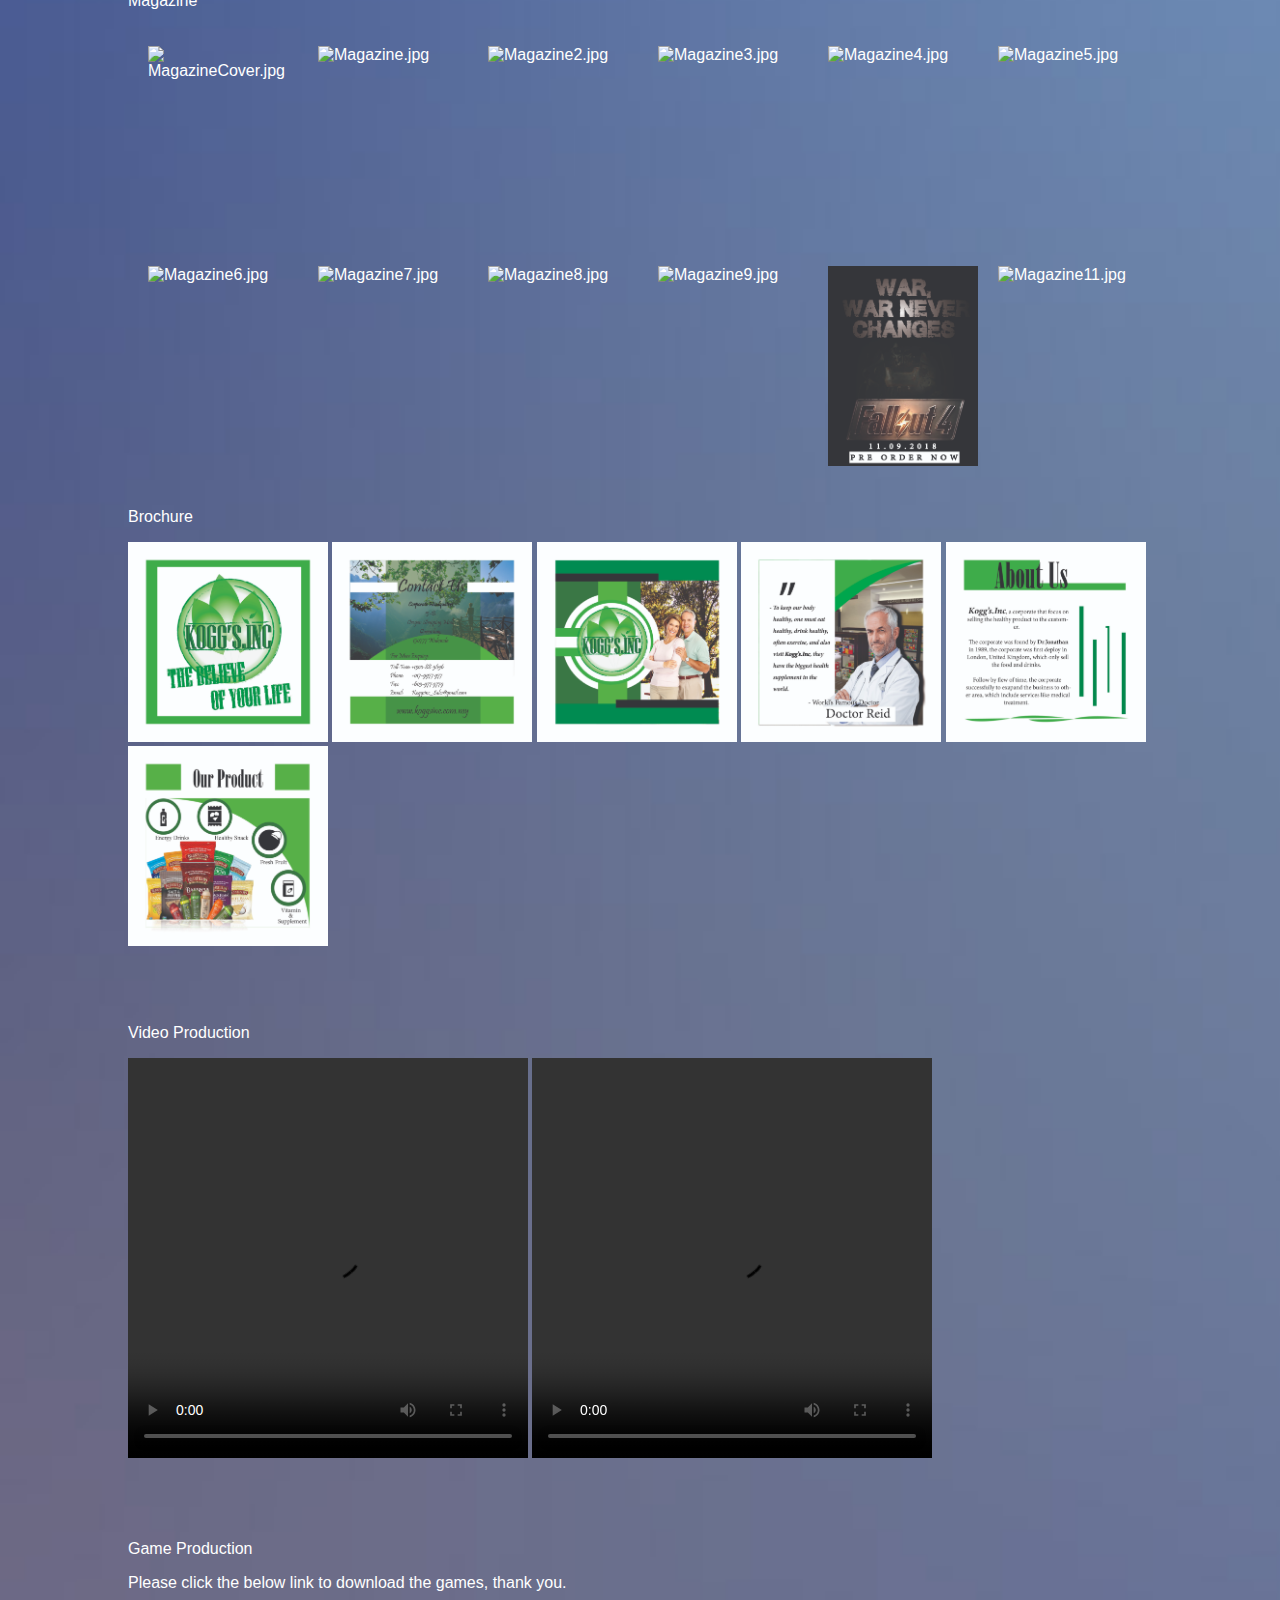
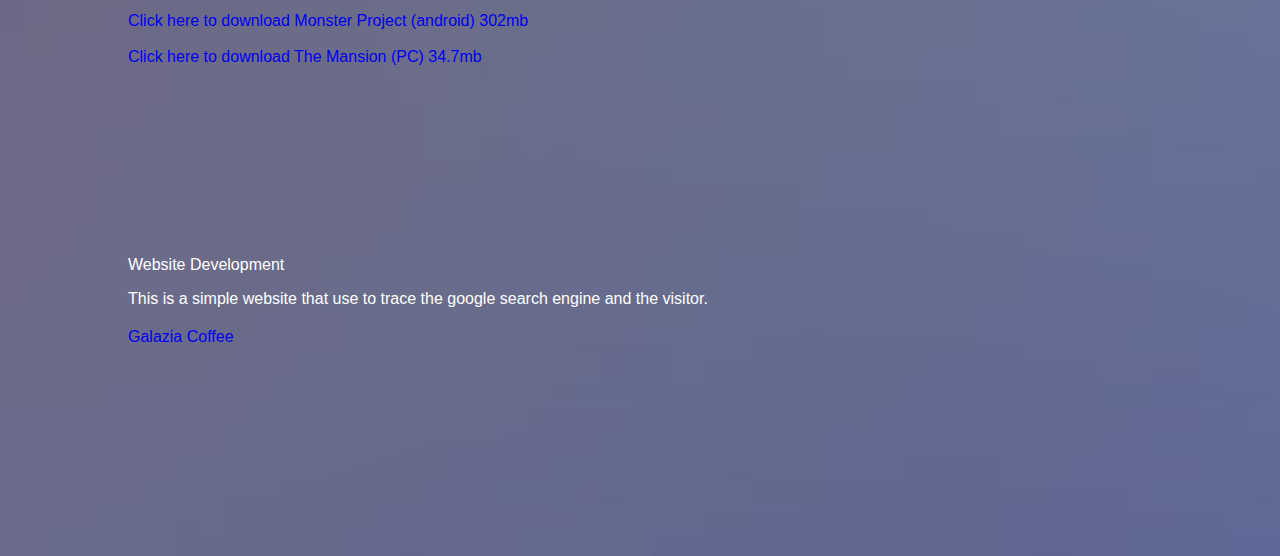
==== commit 4b0a5e37: "Improvement" ====
--- a/index.html
+++ b/index.html
@@ -9,130 +9,114 @@
 </head>
 
 <body>
+    <div id="navbar">
+        <ul>
+            <li><a class="active" href="index.html">Homepage</a></li>
+            <li><a href="contactme.html">Contact Me</a></li>
+        </ul>
+    </div>
     <div id="introduction">
-        <h1>Portfolio Page!</h1>
-        <p>My name is <span id="name">Lawrence</span>, I am a student from <span id="name"><a
-                    href="http://www.kolejypc.edu.my/v2/"> YPC International College</a></span>
-            that currently studying on the course of Bsc(Hons) in Multimedia
-            Computing.
+        <h1 id="header1">Welcome to My Portfolio Page</h1>
+        <p>Greetings, My name is <span id="important">Lawrence Yap</span>,
+            I am a student from <a id="important" href="http://www.kolejypc.edu.my/v2/"> YPC International College.</a>
+            <p>I am currently studying on the course of <span id="important">Bsc(Hons) in Multimedia Computing</span>,
+                which I am now seeking for internship job for <span id="important">six months</span> periods.
+            </p>
         </p>
-        <p id="intro1">Welcome to my portfolio page, here i will show the portfolio that i have been working on during
-            my
-            whole
-            semester, thank you for your browsing.</p>
     </div>
 
-    <div id="photoshop">
-        <h2>Photoshop</h2>
-        <p>Below is the coursework that i have been work through by using the Adobe Photoshop.</p>
-        <img class="diffimg" src="Images/Leonardo.jpg" alt="Leonardo.jpg" />
-        <p class="diffimg" style="padding-top: 7%;">&rarr;</p>
-        <img class="diffimg" src="Images/Leonardo1.jpg" alt="Leonardo1.jpeg" />
-    </div>
-
-    <div id="Illustrator">
-        <h2>Illustrator</h2>
-        <p>Below is the coursework that i have been work through by using the Adobe Illustrator.</p>
-        <img class="namecard" src="Images/Name Card 1-01.jpg" alt="Namecard 1(Front)">
-        <p class="diffimg" style="padding-top: 7%;">&</p>
-        <img class="namecard" src="Images/Name Card 1-02.jpg" alt="Namecard 1(Back)">
-
-        <img class="namecard" src="Images/Name Card 2-01.jpg" alt="NameCard 2(Front)" />
-        <p class="diffimg" style="padding-top: 7%;">&</p>
-        <img class="namecard" src="Images/Name Card 2-02.jpg" alt="NameCard 2(Back)" />
-
-        <img class="namecard" src="Images/Name Card 3-01.jpg" alt="NameCard 3(Front)" />
-        <p class="diffimg" style="padding-top: 7%;">&</p>
-        <img class="namecard" src="Images/Name Card 3-02.jpg" alt="NameCard 3(Back)" />
-    </div>
-
-    <div id="InDesign">
-        <h2>InDesign</h2>
-        <p>Below is the brochure and magazine that created by using the Adobe InDesign.</p>
-        <div class="magazine">
-            <h3>Magazine</h3>
-            <img class="diffimg" src="Images/InDesign/MagazineCover.jpg" alt="Magazine_Cover.jpg" />
-            <p class="diffimg" style="padding-top: 8%;">&rarr;</p>
-            <img class="diffimg" src="Images/InDesign/Magazine2.jpg" alt="Magazine_CoverBackPage.jpg" />
-            <p class="diffimg" style="padding-top: 8%;">&rarr;</p>
-            <img class="diffimg" src="Images/InDesign/Magazine3.jpg" alt="Magazine_Page2.jpg" />
-            <p class="diffimg" style="padding-top: 8%;">&rarr;</p>
-            <img class="diffimg" src="Images/InDesign/Magazine4.jpg" alt="Magazine_Page3.jpg" />
-            <p class="diffimg" style="padding-top: 8%;">&rarr;</p>
-            <img class="diffimg" src="Images/InDesign/Magazine5.jpg" alt="Magazine_Page4.jpg" />
-            <p class="diffimg" style="padding-top: 8%;">&rarr;</p>
-            <img class="diffimg" src="Images/InDesign/Magazine6.jpg" alt="Magazine_Page5.jpg" />
-            <p class="diffimg" style="padding-top: 8%;">&rarr;</p>
-            <img class="diffimg" src="Images/InDesign/Magazine7.jpg" alt="Magazine_Page6.jpg" />
-            <p class="diffimg" style="padding-top: 8%;">&rarr;</p>
-            <img class="diffimg" src="Images/InDesign/Magazine8.jpg" alt="Magazine_Page7.jpg" />
-            <p class="diffimg" style="padding-top: 8%;">&rarr;</p>
-            <img class="diffimg" src="Images/InDesign/Magazine9.jpg" alt="Magazine_Page8.jpg" />
-            <p class="diffimg" style="padding-top: 8%;">&rarr;</p>
-            <img class="diffimg" src="Images/InDesign/Magazine10.jpg" alt="Magazine_Page9.jpg" />
-            <p class="diffimg" style="padding-top: 8%;">&rarr;</p>
-            <img class="diffimg" src="Images/InDesign/Magazine11.jpg" alt="Magazine_Page10.jpg" />
-        </div>
-        <br>
-
-        <div id="brochure">
-            <h3>Brochure</h3>
-            <img class="diffimg" src="Images/InDesign/Brochure.jpg" alt="Brochure_Page1.jpg" />
-            <p class="diffimg" style="padding-top: 7%;">&</p>
-            <img class="diffimg" src="Images/InDesign/Brochure2.jpg" alt="Brochure_Page2.jpg" />
-            <p class="diffimg" style="padding-top: 7%;">&</p>
-            <img class="diffimg" src="Images/InDesign/Brochure3.jpg" alt="Brochure_Page3.jpg" />
-            <p class="diffimg" style="padding-top: 7%;">&rarr;</p>
-            <img class="diffimg" src="Images/InDesign/Brochure4.jpg" alt="Brochure_Page4.jpg" />
-            <p class="diffimg" style="padding-top: 7%;">&</p>
-            <img class="diffimg" src="Images/InDesign/Brochure5.jpg" alt="Brochure_Page5.jpg" />
-            <p class="diffimg" style="padding-top: 7%;">&</p>
-            <img class="diffimg" src="Images/InDesign/Brochure6.jpg" alt="Brochure_Page6.jpg" />
+    <div id="portfolio">
+        <h1>Portfolio</h1>
+        <div class="NameCard">
+            <p>Name Card</p>
+            <div id="Section">
+                <img src="Images/Name Card 1-01.jpg" alt="Namecard 1(Front)"/>
+                <img src="Images/Name Card 1-02.jpg" alt="Namecard 1(Back)"/>
+            </div>
+            <div id="Section">
+                <img src="Images/Name Card 2-01.jpg" alt="NameCard 2(Front)" />
+                <img src="Images/Name Card 2-02.jpg" alt="NameCard 2(Back)" />
+            </div>
+            <div id="Section">
+                <img src="Images/Name Card 3-01.jpg" alt="NameCard 3(Front)" />
+                <img src="Images/Name Card 3-02.jpg" alt="NameCard 3(Back)" />
+            </div>
         </div>
 
-        <div id="PackagingDesign">
-            <h2>Packaging Design</h2>
-            <p>In Packaging Design section, the development of the project is using both the Photoshop and Illustrator.
-            </p>
-            <img class="diffimg" src="Images/Packaging/BurgerBox.png" alt="BurgerBox.png" />
-            <p class="diffimg" style="padding-top: 8%;">&rarr;</p>
-            <img class="diffimg" src="Images/Packaging/Cup.png" alt="Cup.png" />
-            <p class="diffimg" style="padding-top: 8%;">&rarr;</p>
-            <img class="diffimg" src="Images/Packaging/Nasi Lemak.jpg" alt="Nasi Lemak.jpg" />
-            <p class="diffimg" style="padding-top: 8%;">&rarr;</p>
-            <img class="diffimg" src="Images/Packaging/Panda.Co.png" alt="Panda.Co.png" />
+        <div class="Flyer">
+            <p>Flyer</p>
+            <div id ="Section">
+                <img class = "flyer" src = "Images/Flyer1.jpg" alt ="Flyer1.jpg"/>
+                <img class = "flyer" src = "Images/Flyer2.jpg" alt ="Flyer2.jpg"/>
+            </div>
         </div>
 
+        <div class="magazine">
+            <p>Magazine</p>
+            <div id="Section">
+                <img class="magazine" src="Images/InDesign/MagazineCover.jpg" alt="MagazineCover.jpg" />
+                <img class="magazine" src="Images/InDesign/Magazine.jpg" alt="Magazine.jpg" />
+                <img class="magazine" src="Images/InDesign/Magazine2.jpg" alt="Magazine2.jpg" />
+                <img class="magazine" src="Images/InDesign/Magazine3.jpg" alt="Magazine3.jpg" />
+                <img class="magazine" src="Images/InDesign/Magazine4.jpg" alt="Magazine4.jpg" />
+                <img class="magazine" src="Images/InDesign/Magazine5.jpg" alt="Magazine5.jpg" />
+                <img class="magazine" src="Images/InDesign/Magazine6.jpg" alt="Magazine6.jpg" />
+                <img class="magazine" src="Images/InDesign/Magazine7.jpg" alt="Magazine7.jpg" />
+                <img class="magazine" src="Images/InDesign/Magazine8.jpg" alt="Magazine8.jpg" />
+                <img class="magazine" src="Images/InDesign/Magazine9.jpg" alt="Magazine9.jpg" />
+                <img class="magazine" src="Images/InDesign/Magazine10.jpg" alt="Magazine10.jpg" />
+                <img class="magazine" src="Images/InDesign/Magazine11.jpg" alt="Magazine11.jpg" />
+            </div>
+        </div>
 
+        <div class="brochure">
+            <p>Brochure</p>
+            <div id="Section">
+                <img class="brochure" src="Images/InDesign/Brochure.jpg" alt="Brochure.jpg" />
+                <img class="brochure" src="Images/InDesign/Brochure2.jpg" alt="Brochure2.jpg" />
+                <img class="brochure" src="Images/InDesign/Brochure3.jpg" alt="Brochure3.jpg" />
+                <img class="brochure" src="Images/InDesign/Brochure4.jpg" alt="Brochure4.jpg" />
+                <img class="brochure" src="Images/InDesign/Brochure5.jpg" alt="Brochure5.jpg" />
+                <img class="brochure" src="Images/InDesign/Brochure6.jpg" alt="Brochure6.jpg" />
+            </div>
+        </div>
+
+        <div class="VideoProduction">
+            <p>Video Production</p>
+            <div id="Section">
+                <video width="400px" height="400px" controls>
+                    <source src="Video/A Lost Tape.mp4"></video>
+                <video width="400px" height="400px" controls>
+                    <source src="Video/MonsterProject.mp4"></video>
+            </div>
+        </div>
+
+        <div class="GameProduction">
+            <p>Game Production</p>
+            <div id="Section2">
+                <p id="Description">Please click the below link to download the games, thank you.</p>
+                <a id="link"
+                    href="https://drive.google.com/file/d/14tOtjzYePbrJbd7rAWutDOTXJpcndHEo/view?usp=sharing">Click
+                    here to download Monster Project (android) 302mb </a>
+                    <br><br>
+                <a id="link"
+                    href="https://drive.google.com/file/d/11nhBqMt0nz3OVLNQhUnnN2Be7I0U84W-/view?usp=sharing">Click
+                    here to download The Mansion (PC) 34.7mb </a>
+            </div>
+        </div>
+
+        <div class="WebsiteDevelopment">
+            <p>Website Development</p>
+            <div id="Section2">
+                <p id="Description">This is a simple website that use to trace the google search engine and the
+                    visitor.
+                </p>
+                <a href="https://lyap05.github.io/">Galazia Coffee</a>
+            </div>
+        </div>
 
     </div>
 
-    <div id="Video">
-        <h2>Video Production</h2>
-        <p>Below is the digital video production of individual and group assignment.</p>
-        <video class="ProjectVideo" width="500px" height="500px" controls>
-            <source src="Video/A Lost Tape.mp4" />
-        </video>
-        <video class="ProjectVideo" width="500px" height="500px" controls>
-            <source src="Video/MonsterProject.mp4" />
-        </video>
-    </div>
-
-    <div id="Game">
-        <h2>Game Production</h2>
-        <p>Below are the simple games that develop in my Mix Reality Technology subject and Final Year Project.</p>
-        <a id="link" href="https://drive.google.com/file/d/14tOtjzYePbrJbd7rAWutDOTXJpcndHEo/view?usp=sharing">Click
-            here to download Monster Project (android) 302mb </a>
-        <br>
-        <a id="link" href="https://drive.google.com/file/d/11nhBqMt0nz3OVLNQhUnnN2Be7I0U84W-/view?usp=sharing">Click
-            here to download The Mansion (PC) 34.7mb </a>
-    </div>
-
-    <div id="website">
-        <h2>Website</h2>
-        <p>Below link will bring you to one of the website that created by me, the website concept is simple.</p>
-        <a id="link" href="https://lyap05.github.io/">Galazia Coffee Shop</a>
-    </div>
 
 </body>
 
--- a/index.css
+++ b/index.css
@@ -1,96 +1,150 @@
 html {
     font-family: Verdana, Geneva, Tahoma, sans-serif;
-    margin: 20px;
-    background-color: black;
+    background-image: url("Images/Background Image.jpg");
+    background-repeat: no-repeat;
+    background-size: cover;
     color: white;
 }
 
-p {
-    margin-left: 20px;
-}
-
-img {
-    width: 500px;
-    height: 300px;
-}
-
-#InDesign img {
-    margin-top: 20px;
-    width: 300px;
-    height: 400px;
-}
-
-#brochure img{
-    width: 300px;
-    height:300px;
-}
-
-#PackagingDesign img{
-    width: 400px;
-    height: 300px;
-}
-
 html a {
-    color: blue;
     text-decoration: none;
 }
 
-html a:hover {
-    color: red;
+body {
+    margin: 0;
 }
 
-h1, h2 {
-    margin: 20px;
-    border: 2px solid white;
-    padding: 20px;
+#navbar {
+    width: 100%;
+    height: 55px;
 }
 
-h3{
-    margin:20px;
+ul {
+    margin: 0;
+    padding: 0;
+    width: 105%;
+    background-color: #f1f1f150;
+    position: fixed;
+    height: 55px;
+    overflow: auto;
 }
 
-#name {
-    color: blue;
+#navbar li {
+    width: 100px;
+    height: 30px;
+    float: left;
+    margin-left: 20px;
+    margin-top: 20px;
+    text-align: center;
+    list-style-type: none;
 }
 
-#photoshop {
+#navbar a {
+    color: black;
+}
+
+#navbar a:hover {
+    color: rgba(0, 0, 0, 0.500);
+}
+
+#navbar li a.active {
+    color: white;
+}
+
+#header1 {
+    font-size: 3em;
+    text-align: center;
+}
+
+h1{
+    width:100%;
+    text-align: center;
+}
+
+#introduction{
+    text-align: center;
+    padding: 10px;
+}
+
+#introduction, #portfolio p {
+    text-align: justify;
+    margin-left: 10%;
+    margin-right: 10%;
+}
+
+#portfolio {
     width: 100%;
     height: auto;
 }
 
-#photoshop, #Illustrator, #InDesign,.magazine,#brochure::after {
-    content: "";
-    clear: both;
-    display: table;
+#important {
+    color: rgba(0, 0, 0, 0.8);
+    font-weight: bold;
 }
 
-#Illustrator, #InDesign {
-    background-color: black;
-    margin: 20px;
+.NameCard{
+    width:100%;
+    height: 700px;
 }
 
-.diffimg {
-    margin-left: 40px;
-    float: left;
-    font-size: 18px;
+.Flyer,.magazine,.brochure,.VideoProduction{
+    width: 100%;
+    height: 500px;
 }
 
-.namecard {
-    margin-left: 40px;
-    margin-top: 40px;
-    float: left;
-    font-size: 18px;
+.GameProduction,.WebsiteDevelopment{
+    width: 100%;
+    height: 300px;
 }
 
-.diffimg p {
-    padding-top: 50px;
+.NameCard img {
+    width: 300px;
+    height: 200px;
+    float:left;
+    padding-left:20px;
+    padding-top:20px;
 }
 
-.ProjectVideo{
-    margin-left:20px;
+.Flyer img{
+    width: 300px;
+    height:400px;
+    float: left;
+    padding:20px;
 }
 
-#link{
-    margin-left:20px;
-    padding-top:20px;
+.magazine img {
+    width: 150px;
+    height: 200px;
+    float:left;
+    padding:20px 0 0 20px;
+}
+
+#Description p{
+    margin:0;
+    padding:0;
+}
+
+.brochure img {
+    width: 200px;
+    height: 200px;
+}
+
+#Section {
+    margin-left: 10%;
+    float: left;
+}
+
+#Section2{
+    margin-left:10%;
+}
+
+#Section2 p{
+    margin-left: 0;
+    margin-bottom:20px;
+}
+
+#MyInformation{
+    margin:25%;
+    text-align: center;
+    font-size: 1.5em;
 }